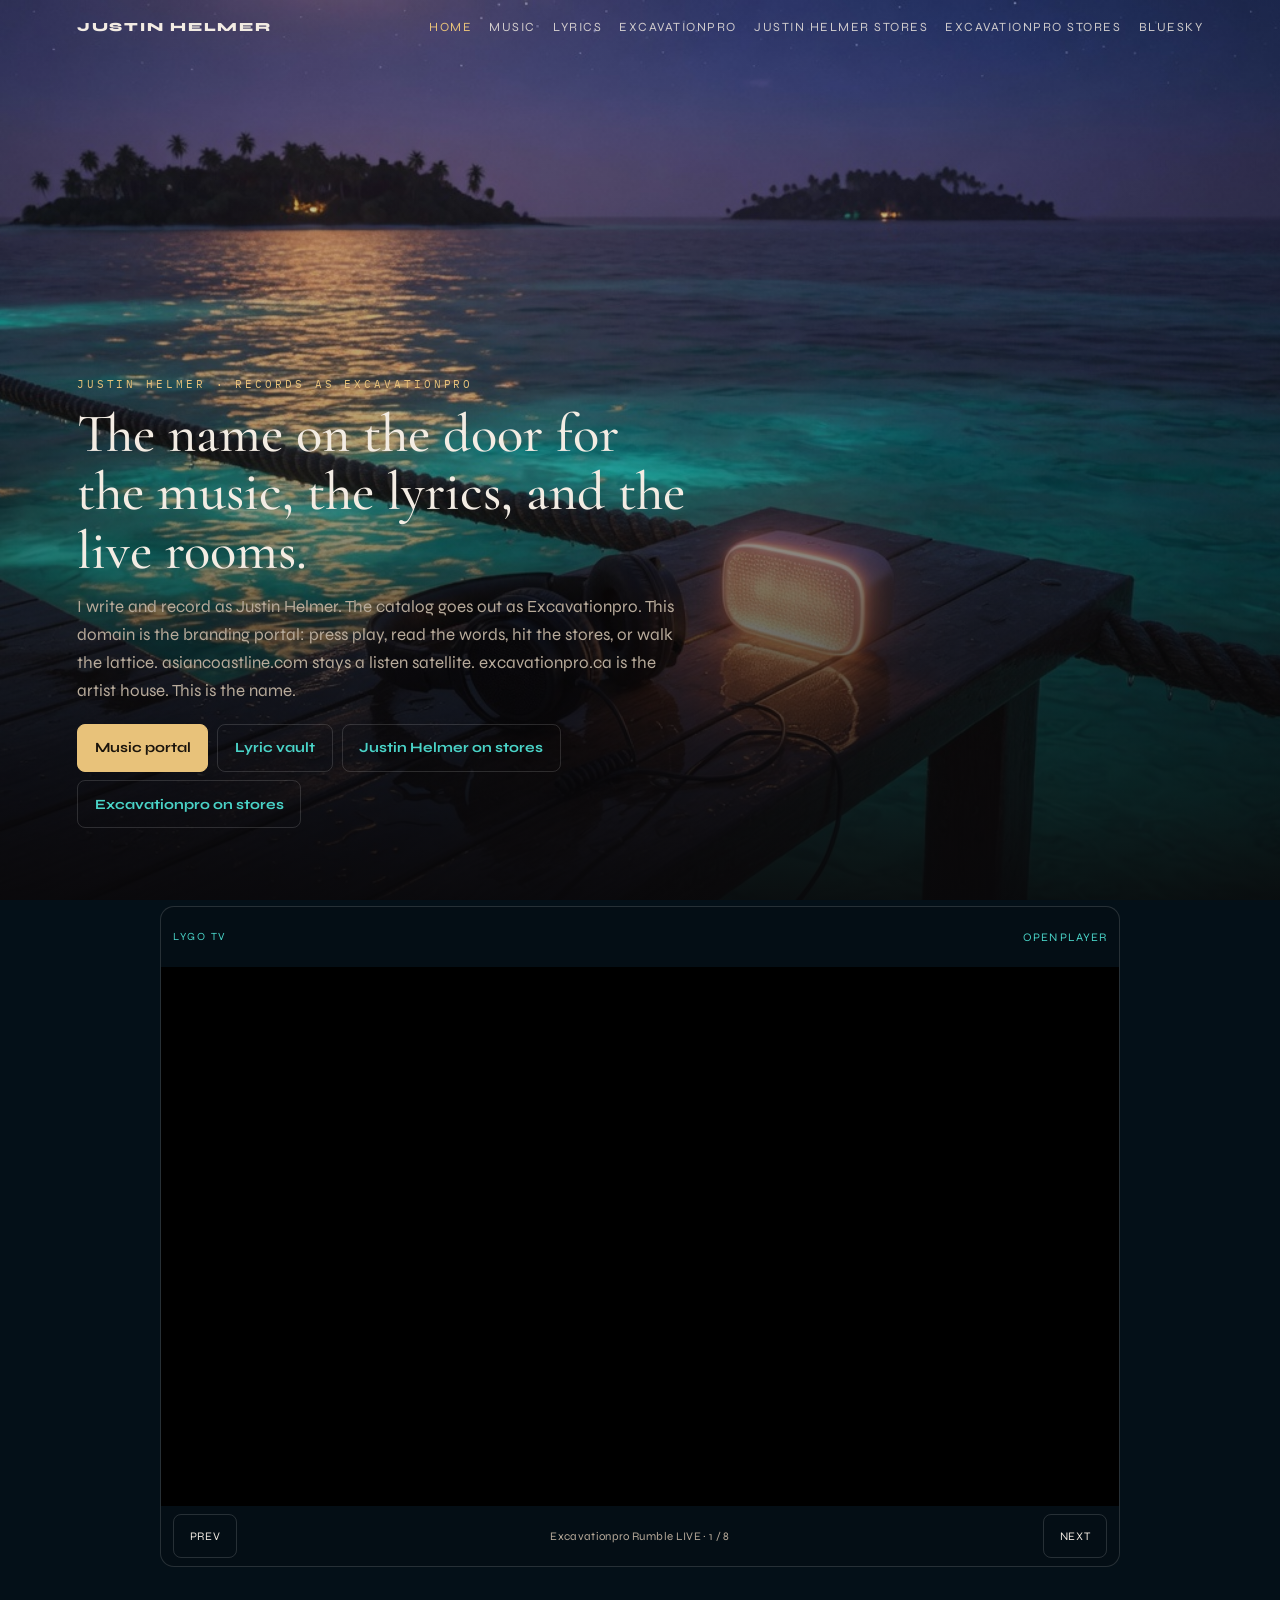
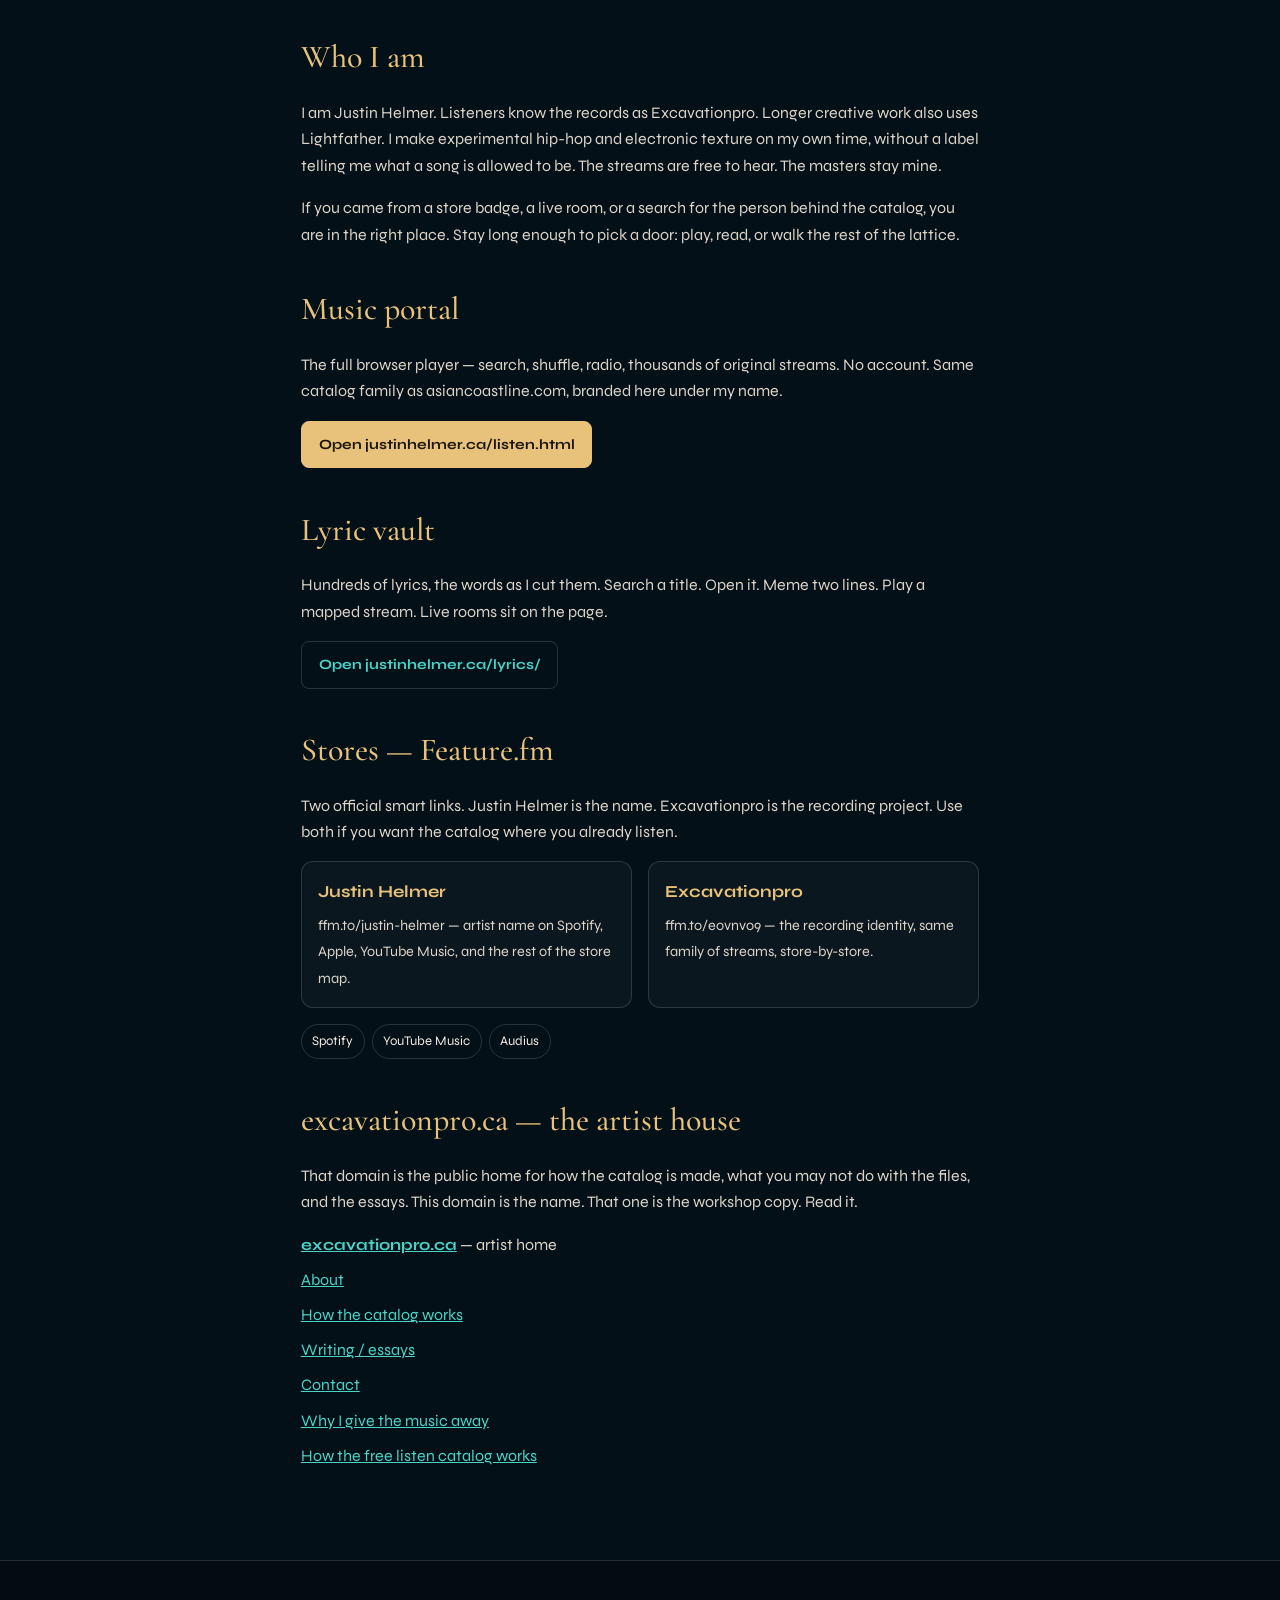
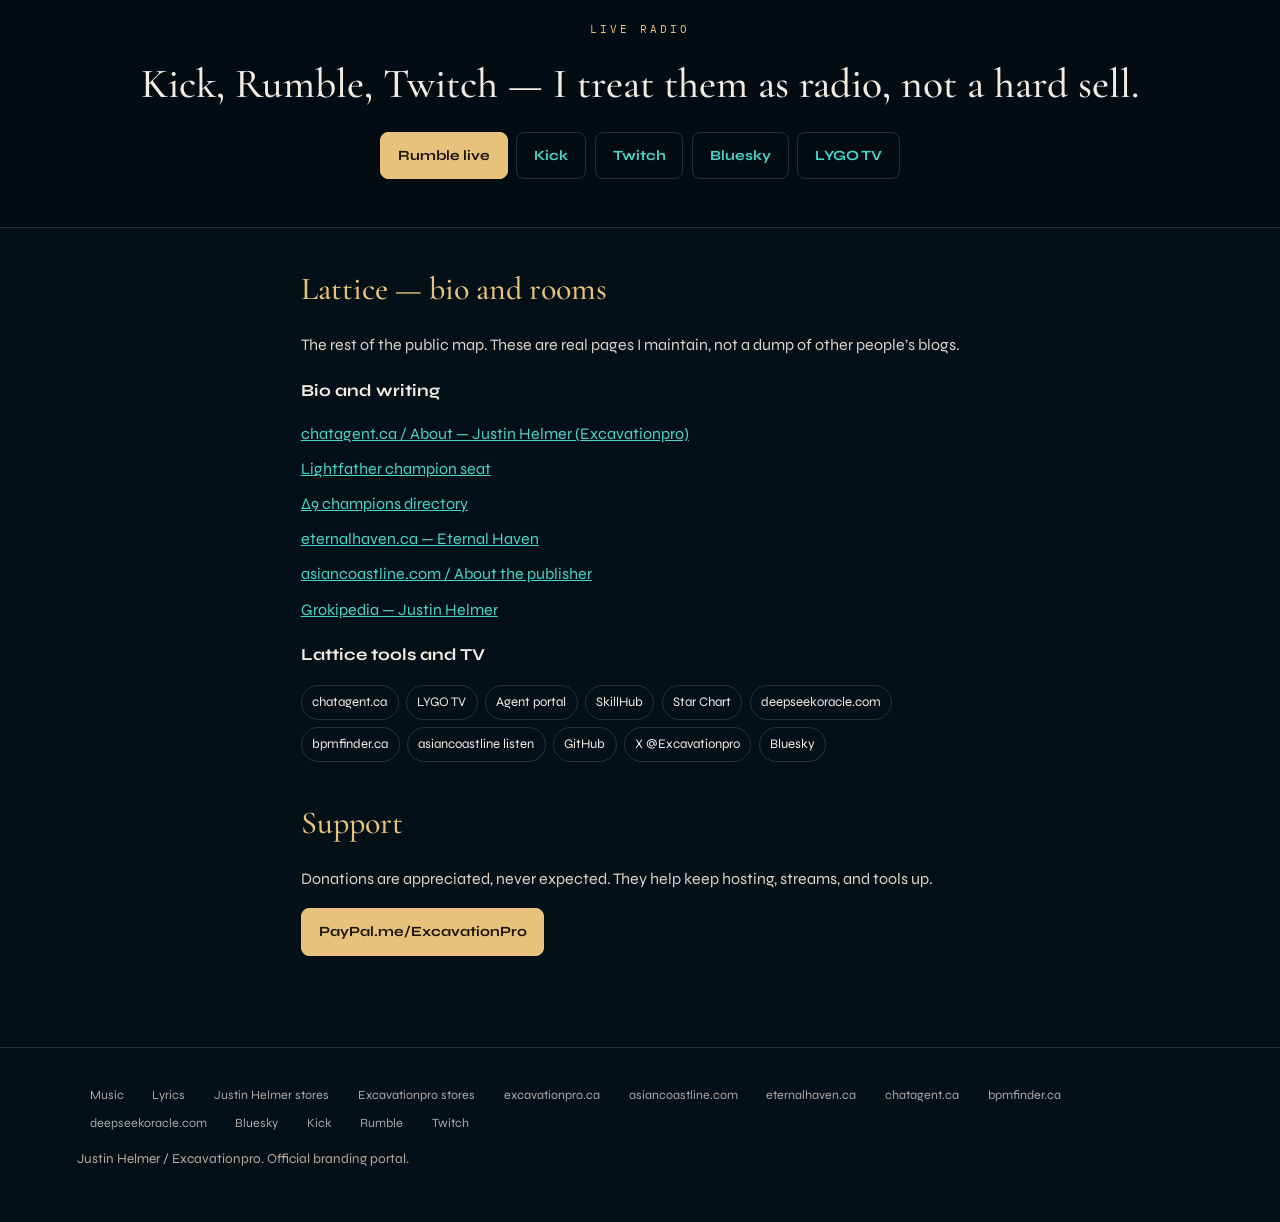
==== index.html @ d02c5a1b "Add Bluesky plus Kick, Rumble, Twitch on the branding hub." ====
<!DOCTYPE html>
<html lang="en" data-cookie-key="justinhelmer_cookies">
<head>
<link rel="icon" href="/assets/favicon.svg" type="image/svg+xml">
<link rel="apple-touch-icon" href="/assets/favicon.svg">
<link rel="stylesheet" href="/assets/site-kit.css">
<meta charset="UTF-8">
<meta name="viewport" content="width=device-width, initial-scale=1.0">
<title>Justin Helmer — Music, Lyrics, Streams</title>
<meta name="description" content="Justin Helmer records as Excavationpro. Official portal: free music player, lyric vault, Feature.fm store links, live rooms, and lattice bio pages.">
<meta name="author" content="Justin Helmer / Excavationpro">
<meta name="robots" content="index, follow, max-image-preview:large, max-snippet:-1">
<meta name="theme-color" content="#041018">
<link rel="canonical" href="https://justinhelmer.ca/">
<link rel="sitemap" type="application/xml" href="https://justinhelmer.ca/sitemap.xml">
<link rel="preconnect" href="https://fonts.googleapis.com">
<link rel="preconnect" href="https://fonts.gstatic.com" crossorigin>
<link href="https://fonts.googleapis.com/css2?family=Cormorant+Garamond:ital,wght@0,500;1,500&family=IBM+Plex+Mono:wght@400&family=Syne:wght@500;700;800&display=swap" rel="stylesheet">
<link rel="stylesheet" href="/home.css">
<link rel="stylesheet" href="/assets/lygo-tv-ninja.css?v=6">
<link rel="image_src" href="https://justinhelmer.ca/assets/og-home.jpg">
<meta property="og:locale" content="en_US">
<meta property="og:type" content="website">
<meta property="og:url" content="https://justinhelmer.ca/">
<meta property="og:title" content="Justin Helmer — Music, Lyrics, Streams">
<meta property="og:description" content="Official portal: listen free, read the lyrics, stores, live rooms. Records as Excavationpro.">
<meta property="og:site_name" content="justinhelmer.ca">
<meta property="og:image" content="https://justinhelmer.ca/assets/og-home.jpg">
<meta property="og:image:secure_url" content="https://justinhelmer.ca/assets/og-home.jpg">
<meta property="og:image:type" content="image/jpeg">
<meta property="og:image:width" content="1200">
<meta property="og:image:height" content="630">
<meta property="og:image:alt" content="Justin Helmer — Music, Lyrics, Live rooms">
<meta name="twitter:card" content="summary_large_image">
<meta name="twitter:site" content="@Excavationpro">
<meta name="twitter:creator" content="@Excavationpro">
<meta name="twitter:title" content="Justin Helmer — Music, Lyrics, Streams">
<meta name="twitter:description" content="Official portal: listen free, read the lyrics, stores, live rooms.">
<meta name="twitter:image" content="https://justinhelmer.ca/assets/og-home.jpg">
<meta name="twitter:image:alt" content="Justin Helmer — Music, Lyrics, Live rooms">
<script type="application/ld+json">{"@context":"https://schema.org","@graph":[{"@type":"WebSite","@id":"https://justinhelmer.ca/#website","name":"Justin Helmer","url":"https://justinhelmer.ca/","publisher":{"@id":"https://justinhelmer.ca/#person"}},{"@type":"WebPage","@id":"https://justinhelmer.ca/#webpage","url":"https://justinhelmer.ca/","name":"Justin Helmer — Music, Lyrics, Streams","description":"Official branding portal: free music player, lyric vault, live rooms, store links.","isPartOf":{"@id":"https://justinhelmer.ca/#website"},"primaryImageOfPage":{"@type":"ImageObject","url":"https://justinhelmer.ca/assets/og-home.jpg"}},{"@type":"Person","@id":"https://justinhelmer.ca/#person","name":"Justin Helmer","alternateName":["Excavationpro","Lightfather"],"url":"https://justinhelmer.ca/","sameAs":["https://twitter.com/Excavationpro","https://bsky.app/profile/excavationpro.bsky.social","https://excavationpro.ca/","https://ffm.to/justin-helmer","https://ffm.to/eovnvo9","https://kick.com/excavationpro","https://twitch.tv/excavationpro","https://rumble.com/user/excavationpro/live","https://eternalhaven.ca/","https://chatagent.ca/about.html"]}]}</script>
</head>
<body class="home">
<div id="lygoLoad" class="lygo-load">Loading</div>
<header class="top">
  <a class="brand" href="/">Justin Helmer</a>
  <nav>
    <a href="/" aria-current="page">Home</a>
    <a href="/listen.html">Music</a>
    <a href="/lyrics/">Lyrics</a>
    <a href="https://excavationpro.ca/">Excavationpro</a>
    <a href="https://ffm.to/justin-helmer">Justin Helmer stores</a>
    <a href="https://ffm.to/eovnvo9">Excavationpro stores</a>
    <a href="https://bsky.app/profile/excavationpro.bsky.social">Bluesky</a>
  </nav>
</header>
<section class="hero">
  <div class="hero-inner">
    <p class="kicker">Justin Helmer · records as Excavationpro</p>
    <h1>The name on the door for the music, the lyrics, and the live rooms.</h1>
    <p class="lead">I write and record as Justin Helmer. The catalog goes out as Excavationpro. This domain is the branding portal: press play, read the words, hit the stores, or walk the lattice. asiancoastline.com stays a listen satellite. excavationpro.ca is the artist house. This is the name.</p>
    <div class="cta-row">
      <a class="btn primary" href="/listen.html">Music portal</a>
      <a class="btn ghost" href="/lyrics/">Lyric vault</a>
      <a class="btn ghost" href="https://ffm.to/justin-helmer">Justin Helmer on stores</a>
      <a class="btn ghost" href="https://ffm.to/eovnvo9">Excavationpro on stores</a>
    </div>
  </div>
</section>
<aside class="lygo-tv-wrap" aria-label="LYGO TV">
  <div data-lygo-tv></div>
</aside>
<main class="sheet">
<article>
  <h2>Who I am</h2>
  <p>I am Justin Helmer. Listeners know the records as Excavationpro. Longer creative work also uses Lightfather. I make experimental hip-hop and electronic texture on my own time, without a label telling me what a song is allowed to be. The streams are free to hear. The masters stay mine.</p>
  <p>If you came from a store badge, a live room, or a search for the person behind the catalog, you are in the right place. Stay long enough to pick a door: play, read, or walk the rest of the lattice.</p>
</article>
<article>
  <h2>Music portal</h2>
  <p>The full browser player — search, shuffle, radio, thousands of original streams. No account. Same catalog family as asiancoastline.com, branded here under my name.</p>
  <p><a class="btn primary" href="/listen.html">Open justinhelmer.ca/listen.html</a></p>
</article>
<article>
  <h2>Lyric vault</h2>
  <p>Hundreds of lyrics, the words as I cut them. Search a title. Open it. Meme two lines. Play a mapped stream. Live rooms sit on the page.</p>
  <p><a class="btn ghost" href="/lyrics/">Open justinhelmer.ca/lyrics/</a></p>
</article>
<article>
  <h2>Stores — Feature.fm</h2>
  <p>Two official smart links. Justin Helmer is the name. Excavationpro is the recording project. Use both if you want the catalog where you already listen.</p>
  <div class="store-pair">
    <a class="mini" href="https://ffm.to/justin-helmer">
      <strong>Justin Helmer</strong>
      <span>ffm.to/justin-helmer — artist name on Spotify, Apple, YouTube Music, and the rest of the store map.</span>
    </a>
    <a class="mini" href="https://ffm.to/eovnvo9">
      <strong>Excavationpro</strong>
      <span>ffm.to/eovnvo9 — the recording identity, same family of streams, store-by-store.</span>
    </a>
  </div>
  <p class="chip-row" style="margin-top:1rem">
    <a class="chip" href="https://open.spotify.com/artist/6CkZ4bN2xu3WRKbjEL3u2S">Spotify</a>
    <a class="chip" href="https://music.youtube.com/@Excavationpro">YouTube Music</a>
    <a class="chip" href="https://audius.co/excavationpro">Audius</a>
  </p>
</article>
<article>
  <h2>excavationpro.ca — the artist house</h2>
  <p>That domain is the public home for how the catalog is made, what you may not do with the files, and the essays. This domain is the name. That one is the workshop copy. Read it.</p>
  <ul class="read-list">
    <li><a href="https://excavationpro.ca/"><strong>excavationpro.ca</strong></a> — artist home</li>
    <li><a href="https://excavationpro.ca/about.html">About</a></li>
    <li><a href="https://excavationpro.ca/music.html">How the catalog works</a></li>
    <li><a href="https://excavationpro.ca/articles/">Writing / essays</a></li>
    <li><a href="https://excavationpro.ca/contact.html">Contact</a></li>
    <li><a href="https://excavationpro.ca/articles/why-i-give-the-music-away.html">Why I give the music away</a></li>
    <li><a href="https://excavationpro.ca/articles/how-the-free-listen-catalog-works.html">How the free listen catalog works</a></li>
  </ul>
</article>
</main>
<div class="band">
  <p class="kicker">live radio</p>
  <h2 style="margin:0.3rem 0 0.8rem;font-family:'Cormorant Garamond',Georgia,serif;font-size:clamp(1.8rem,4vw,2.6rem);font-weight:500;">Kick, Rumble, Twitch — I treat them as radio, not a hard sell.</h2>
  <div class="cta-row" style="justify-content:center">
    <a class="btn primary" href="https://rumble.com/user/excavationpro/live">Rumble live</a>
    <a class="btn ghost" href="https://kick.com/excavationpro">Kick</a>
    <a class="btn ghost" href="https://twitch.tv/excavationpro">Twitch</a>
    <a class="btn ghost" href="https://bsky.app/profile/excavationpro.bsky.social">Bluesky</a>
    <a class="btn ghost" href="https://chatagent.ca/sources/#channel/rumble_live">LYGO TV</a>
  </div>
</div>
<main class="sheet">
<article>
  <h2>Lattice — bio and rooms</h2>
  <p>The rest of the public map. These are real pages I maintain, not a dump of other people’s blogs.</p>
  <h3>Bio and writing</h3>
  <ul class="read-list">
    <li><a href="https://chatagent.ca/about.html">chatagent.ca / About — Justin Helmer (Excavationpro)</a></li>
    <li><a href="https://chatagent.ca/champions/lightfather.html">Lightfather champion seat</a></li>
    <li><a href="https://chatagent.ca/champions.html">Δ9 champions directory</a></li>
    <li><a href="https://eternalhaven.ca/">eternalhaven.ca — Eternal Haven</a></li>
    <li><a href="https://asiancoastline.com/about.html">asiancoastline.com / About the publisher</a></li>
    <li><a href="https://grokipedia.com/page/Justin_Helmer">Grokipedia — Justin Helmer</a></li>
  </ul>
  <h3>Lattice tools and TV</h3>
  <p class="chip-row">
    <a class="chip" href="https://chatagent.ca/">chatagent.ca</a>
    <a class="chip" href="https://chatagent.ca/sources/">LYGO TV</a>
    <a class="chip" href="https://chatagent.ca/portal/">Agent portal</a>
    <a class="chip" href="https://chatagent.ca/lygoskillhub.html">SkillHub</a>
    <a class="chip" href="https://chatagent.ca/starchart/">Star Chart</a>
    <a class="chip" href="https://deepseekoracle.com/">deepseekoracle.com</a>
    <a class="chip" href="https://bpmfinder.ca/">bpmfinder.ca</a>
    <a class="chip" href="https://asiancoastline.com/listen.html">asiancoastline listen</a>
    <a class="chip" href="https://github.com/DeepSeekOracle">GitHub</a>
    <a class="chip" href="https://x.com/Excavationpro">X @Excavationpro</a>
    <a class="chip" href="https://bsky.app/profile/excavationpro.bsky.social">Bluesky</a>
  </p>
</article>
<article>
  <h2>Support</h2>
  <p>Donations are appreciated, never expected. They help keep hosting, streams, and tools up.</p>
  <p><a class="btn primary" href="https://www.paypal.com/paypalme/ExcavationPro">PayPal.me/ExcavationPro</a></p>
</article>
</main>
<footer class="foot">
  <nav class="family">
    <a href="/listen.html">Music</a>
    <a href="/lyrics/">Lyrics</a>
    <a href="https://ffm.to/justin-helmer">Justin Helmer stores</a>
    <a href="https://ffm.to/eovnvo9">Excavationpro stores</a>
    <a href="https://excavationpro.ca/">excavationpro.ca</a>
    <a href="https://asiancoastline.com/">asiancoastline.com</a>
    <a href="https://eternalhaven.ca/">eternalhaven.ca</a>
    <a href="https://chatagent.ca/">chatagent.ca</a>
    <a href="https://bpmfinder.ca/">bpmfinder.ca</a>
    <a href="https://deepseekoracle.com/">deepseekoracle.com</a>
    <a href="https://bsky.app/profile/excavationpro.bsky.social">Bluesky</a>
    <a href="https://kick.com/excavationpro">Kick</a>
    <a href="https://rumble.com/user/excavationpro/live">Rumble</a>
    <a href="https://twitch.tv/excavationpro">Twitch</a>
  </nav>
  <p>Justin Helmer / Excavationpro. Official branding portal.</p>
</footer>
<script src="/assets/lygo-tv-ninja.js?v=6" defer></script>
<script src="/assets/site-kit.js" defer></script>
</body>
</html>
---- assets/site-kit.css ----
/* chatagent.ca site-kit — cookie, sticky mobile CTA, forms, loading */
.lygo-load { position:fixed; inset:0; z-index:80; background:#120e0a; display:grid; place-items:center; color:#e0b36a; font:700 .85rem/1 Syne,system-ui,sans-serif; letter-spacing:.14em; text-transform:uppercase; }
.lygo-load[hidden] { display:none; }
.cookie-banner { position:fixed; left:0; right:0; bottom:0; z-index:70; background:#1a140c; color:#f3ece3; padding:.85rem 1rem calc(.85rem + env(safe-area-inset-bottom)); display:none; gap:.75rem; align-items:center; justify-content:space-between; flex-wrap:wrap; font:500 .88rem/1.4 system-ui,sans-serif; border-top:1px solid rgba(224,179,106,.35); }
.cookie-banner.show { display:flex; }
.cookie-banner a { color:#e0b36a; }
.cookie-banner button { border:0; border-radius:8px; padding:.45rem .8rem; font-weight:700; cursor:pointer; }
.cookie-banner .ok { background:#e0b36a; color:#1a140c; }
.cookie-banner .no { background:transparent; color:#f3ece3; border:1px solid rgba(255,255,255,.25); }
.sticky-cta { display:none; position:fixed; left:0; right:0; bottom:0; z-index:60; padding:.55rem .75rem calc(.55rem + env(safe-area-inset-bottom)); background:rgba(18,14,10,.94); border-top:1px solid rgba(224,179,106,.4); gap:.5rem; }
.sticky-cta a { flex:1; text-align:center; text-decoration:none; font-weight:800; font-size:.82rem; padding:.65rem .5rem; border-radius:8px; }
.sticky-cta .pri { background:#e0b36a; color:#1a140c; }
.sticky-cta .sec { border:1px solid #e0b36a; color:#e0b36a; }
.field-err { color:#b42318; font-size:.85rem; margin:.25rem 0 0; display:none; }
.field.bad input, .field.bad textarea, .field.bad select { outline:2px solid #b42318; }
.field.bad .field-err { display:block; }
.contact-form label { display:block; font-weight:700; margin:1rem 0 .3rem; }
.contact-form input, .contact-form textarea, .contact-form select { width:100%; padding:.55rem .7rem; border:1px solid #e4e0d8; border-radius:8px; font:inherit; }
.contact-form button[type=submit] { margin-top:1rem; background:#0b6e4f; color:#fff; border:0; padding:.7rem 1.1rem; border-radius:8px; font-weight:800; cursor:pointer; }
@media (max-width: 820px) {
  .sticky-cta { display:flex; }
  body { padding-bottom:4.2rem; }
  .home nav { display:none; }
}
@media (max-width: 520px) {
  .hero h1 { font-size:1.85rem; }
  .cta-row .btn { width:100%; text-align:center; }
}
---- home.css ----
/* cinematic homepage — do not apply to interior article pages */
:root { --bg:#041018; --fg:#f3ece3; --muted:#b7aa9a; --gold:#e8c27a; --accent:#4ad4c8; --line: rgba(255,255,255,.14); }
* { box-sizing:border-box; }
html { scroll-behavior:smooth; }
body.home { margin:0; background:var(--bg); color:var(--fg); font-family:Syne,system-ui,sans-serif; line-height:1.65; }
.home a { color:var(--accent); }
.home header.top { position:absolute; top:0; left:0; right:0; z-index:30; display:flex; justify-content:space-between; align-items:center; padding:1.05rem 6vw; font-size:.78rem; letter-spacing:.12em; text-transform:uppercase; }
.home .brand { color:var(--fg); text-decoration:none; font-weight:800; letter-spacing:.14em; }
.home nav a { color:var(--fg); text-decoration:none; opacity:.82; margin-left:.8rem; }
.home nav a[aria-current="page"], .home nav a:hover { color:var(--gold); opacity:1; }
.hero { min-height:100svh; display:grid; place-items:end stretch; background:url("/assets/hero.jpg") center/cover no-repeat; position:relative; }
.hero::after { content:""; position:absolute; inset:0; background:linear-gradient(180deg, rgba(9,8,10,.18) 0%, rgba(9,8,10,.28) 45%, rgba(9,8,10,.94) 100%); }
.hero-inner { position:relative; z-index:1; padding:0 6vw 8vh; max-width:48rem; }
.kicker { font-family:"IBM Plex Mono",ui-monospace,monospace; letter-spacing:.26em; font-size:.7rem; color:var(--gold); text-transform:uppercase; }
.hero h1 { font-family:"Cormorant Garamond",Georgia,serif; font-weight:500; font-size:clamp(2.05rem,6vw,3.4rem); line-height:1.08; margin:.35rem 0 .75rem; }
.lead { color:var(--muted); font-size:1.06rem; margin:0 0 1.2rem; }
.cta-row { display:flex; flex-wrap:wrap; gap:.55rem; }
.btn { display:inline-block; padding:.7rem 1.05rem; border-radius:8px; text-decoration:none !important; font-weight:700; font-size:.88rem; border:1px solid var(--line); color:var(--fg); }
.btn.primary { background:var(--gold); border-color:var(--gold); color:#1a140c; }
.btn.ghost { background:transparent; }
main.sheet { padding:0 6vw 3.5rem; max-width:52rem; margin:0 auto; }
.home article { margin:2.2rem 0; }
.home article h2 { font-family:"Cormorant Garamond",Georgia,serif; font-size:clamp(1.45rem,3vw,2rem); font-weight:500; margin:0 0 .65rem; color:var(--gold); }
.home article h3 { font-size:1.05rem; margin:1.15rem 0 .3rem; }
.home article p, .home li { color:#ddd4c8; }
.notice { margin:1rem 0 0; padding:.85rem 1rem; border:1px solid var(--line); border-radius:10px; color:var(--muted); font-size:.92rem; }
.grid { display:grid; grid-template-columns:repeat(auto-fit,minmax(220px,1fr)); gap:.85rem; }
.mini { border:1px solid var(--line); border-radius:12px; padding:1rem; background:rgba(255,255,255,.03); }
.ad-slot { margin:1.6rem 0; min-height:90px; padding:8px; border:1px dashed var(--line); border-radius:8px; text-align:center; }
.ad-label { font-size:10px; text-transform:uppercase; letter-spacing:.08em; color:#888; margin-bottom:6px; }
.family { display:flex; flex-wrap:wrap; gap:.5rem 1rem; font-size:.78rem; opacity:.85; margin-top:.8rem; }
footer.site, footer.foot { border-top:1px solid var(--line); padding:1.5rem 6vw 2.4rem; font-size:.85rem; color:var(--muted); }
footer.site nav { display:flex; flex-wrap:wrap; gap:.5rem 1rem; margin-bottom:.7rem; }
.chip-row { display:flex; flex-wrap:wrap; gap:.45rem; }
.chip { display:inline-block; padding:.35rem .65rem; border:1px solid var(--line); border-radius:999px; text-decoration:none; color:var(--fg) !important; font-size:.82rem; }
.home ol, .home ul { padding-left: 1.2rem; }
.home .read-list { list-style: none; padding: 0; }
.home .read-list li { margin: 0 0 .55rem; }
.band { padding: 3rem 6vw; text-align: center; border-top: 1px solid var(--line); border-bottom: 1px solid var(--line); background: rgba(0,0,0,.25); }
.store-pair { display: grid; grid-template-columns: 1fr 1fr; gap: 1rem; }
@media (max-width: 700px) { .store-pair { grid-template-columns: 1fr; } }
.store-pair a.mini { display: block; text-decoration: none; color: inherit; }
.store-pair a.mini strong { display: block; color: var(--gold); margin-bottom: .35rem; font-size: 1.05rem; }
.store-pair a.mini span { color: #ddd4c8; font-size: .9rem; }
---- assets/lygo-tv-ninja.css ----
/* LYGO TV Ninja — portable framed player. Inherits host --bg --fg --muted --line --gold --accent */
.lygo-tv-wrap,
.ad-slot.lygo-tv-wrap {
  width: min(960px, 100%);
  max-width: 960px;
  margin: 0 auto 0.4rem;
  padding: 0.4rem 0 1.8rem;
  min-height: 0;
  border: none;
  background: transparent;
  text-align: left;
  box-sizing: border-box;
}
.lygo-tv-wrap .lygo-tv-ninja,
.ad-slot.lygo-tv-wrap .lygo-tv-ninja {
  max-width: 960px;
  margin: 0 auto;
}
.lygo-tv-ninja {
  --_bg: var(--bg, #0a0a0b);
  --_fg: var(--fg, #f4f1ea);
  --_muted: var(--muted, #9a9388);
  --_line: var(--line, rgba(255,255,255,.14));
  --_accent: var(--accent, var(--gold, #c9b8a0));
  border: 1px solid var(--_line);
  border-radius: 14px;
  overflow: hidden;
  background: color-mix(in srgb, var(--_bg) 88%, #000);
  color: var(--_fg);
  font-family: inherit;
}
.lygo-tv-ninja .tv-top,
.lygo-tv-ninja .tv-bar {
  display: flex;
  align-items: center;
  justify-content: space-between;
  gap: 10px;
  padding: 8px 12px;
}
.lygo-tv-ninja .tv-kicker {
  margin: 0;
  font-size: 0.68rem;
  letter-spacing: 0.16em;
  text-transform: uppercase;
  color: var(--_accent);
}
.lygo-tv-ninja .tv-open {
  font-size: 0.72rem;
  letter-spacing: 0.08em;
  text-transform: uppercase;
  color: var(--_accent);
  text-decoration: none;
  min-height: 44px;
  display: inline-flex;
  align-items: center;
}
.lygo-tv-ninja .tv-open:hover { text-decoration: underline; }
.lygo-tv-ninja .tv-screen {
  position: relative;
  aspect-ratio: 16 / 9;
  background: #000;
  box-shadow: inset 0 0 0 1px color-mix(in srgb, var(--_fg) 10%, transparent);
}
.lygo-tv-ninja .tv-screen iframe,
.lygo-tv-ninja .tv-screen video {
  position: absolute;
  inset: 0;
  width: 100%;
  height: 100%;
  border: 0;
  background: #000;
  object-fit: contain;
}
.lygo-tv-ninja .tv-meta {
  margin: 0;
  flex: 1;
  min-width: 0;
  text-align: center;
  font-size: 0.72rem;
  letter-spacing: 0.03em;
  color: var(--_muted);
  overflow: hidden;
  text-overflow: ellipsis;
  white-space: nowrap;
}
.lygo-tv-ninja .tv-zap {
  min-width: 64px;
  min-height: 44px;
  padding: 0 12px;
  border-radius: 8px;
  border: 1px solid var(--_line);
  background: transparent;
  color: var(--_fg);
  font: inherit;
  font-size: 0.72rem;
  letter-spacing: 0.06em;
  text-transform: uppercase;
  cursor: pointer;
}
.lygo-tv-ninja .tv-zap:hover {
  background: color-mix(in srgb, var(--_fg) 8%, transparent);
}
@media (min-width: 1100px) {
  .lygo-tv-wrap,
  .ad-slot.lygo-tv-wrap {
    width: 960px;
    margin-left: calc(50% - 480px);
    margin-right: calc(50% - 480px);
  }
}
@media (max-width: 700px) {
  .lygo-tv-wrap,
  .ad-slot.lygo-tv-wrap {
    width: 100%;
    max-width: 100%;
    margin-left: 0;
    margin-right: 0;
    padding: 0 0 1.4rem;
  }
  .lygo-tv-ninja .tv-bar {
    flex-wrap: wrap;
  }
  .lygo-tv-ninja .tv-meta {
    flex-basis: 100%;
    order: 3;
    white-space: normal;
  }
}
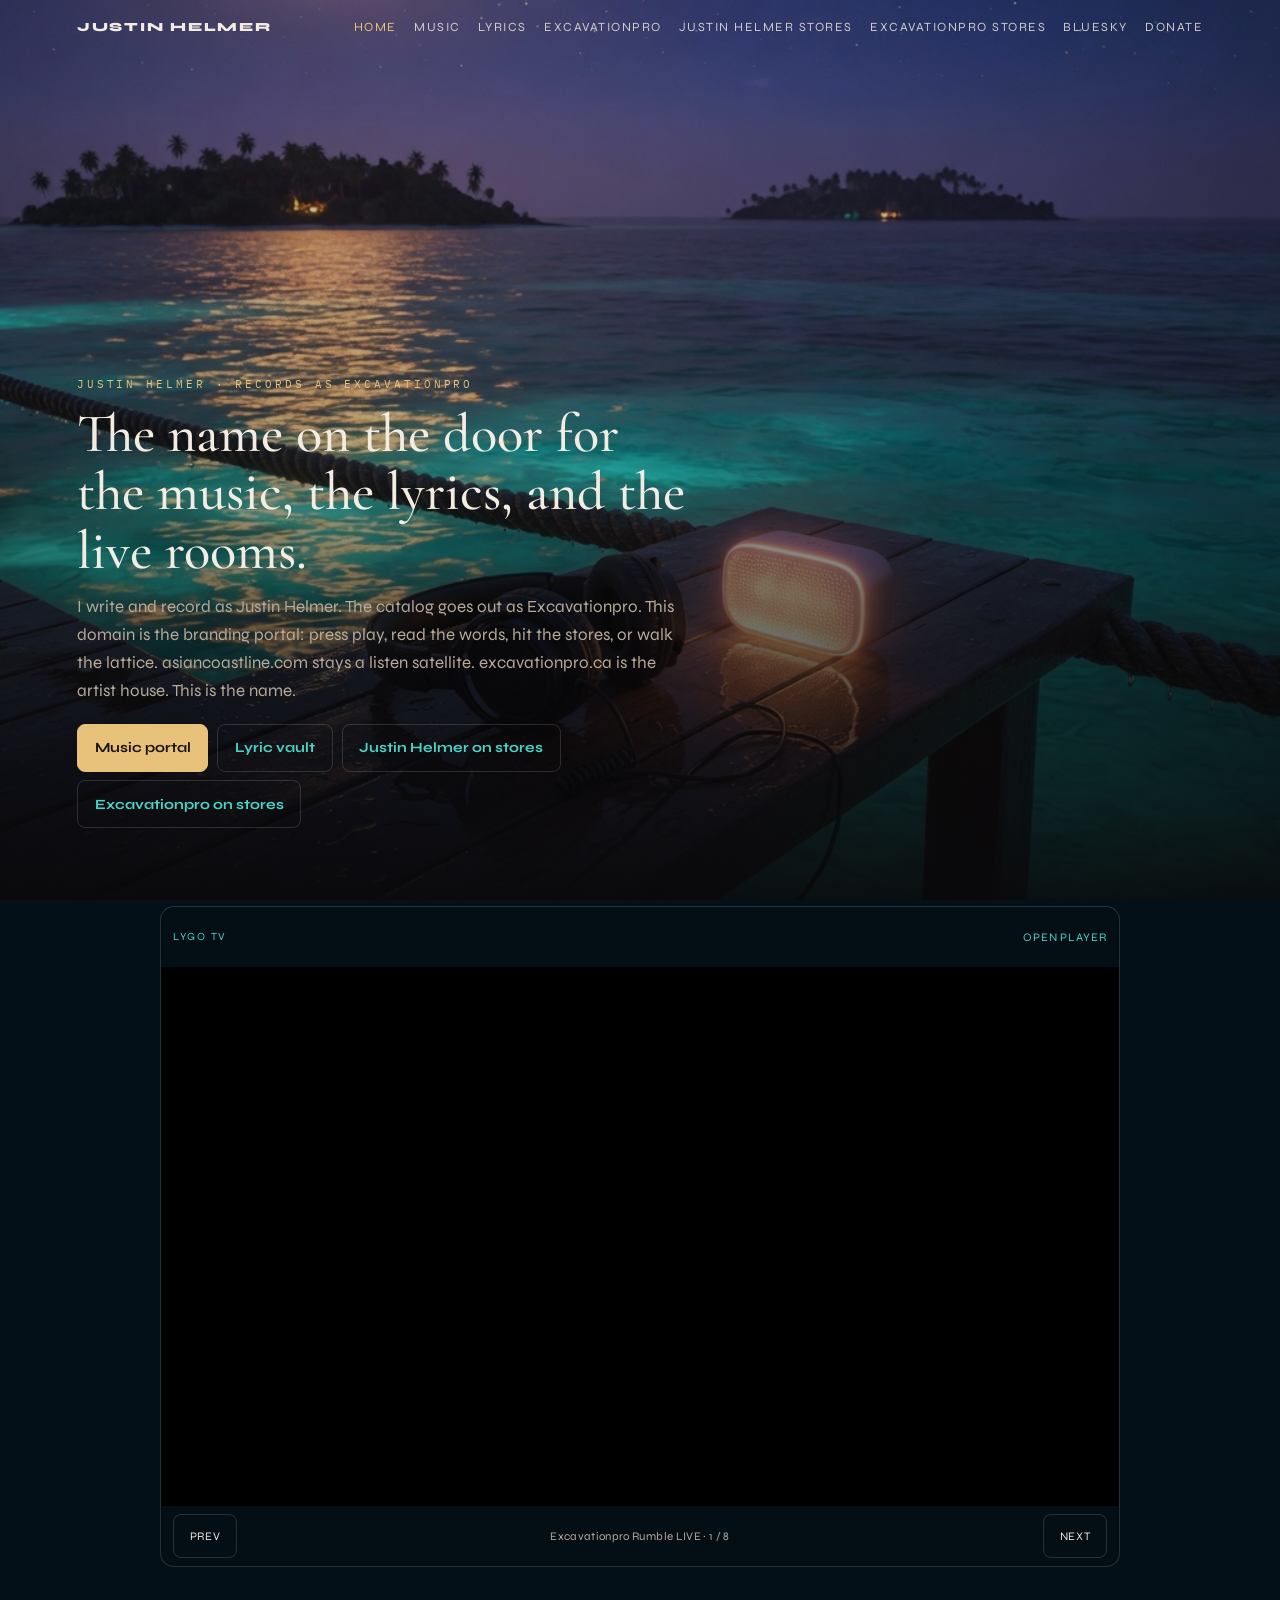
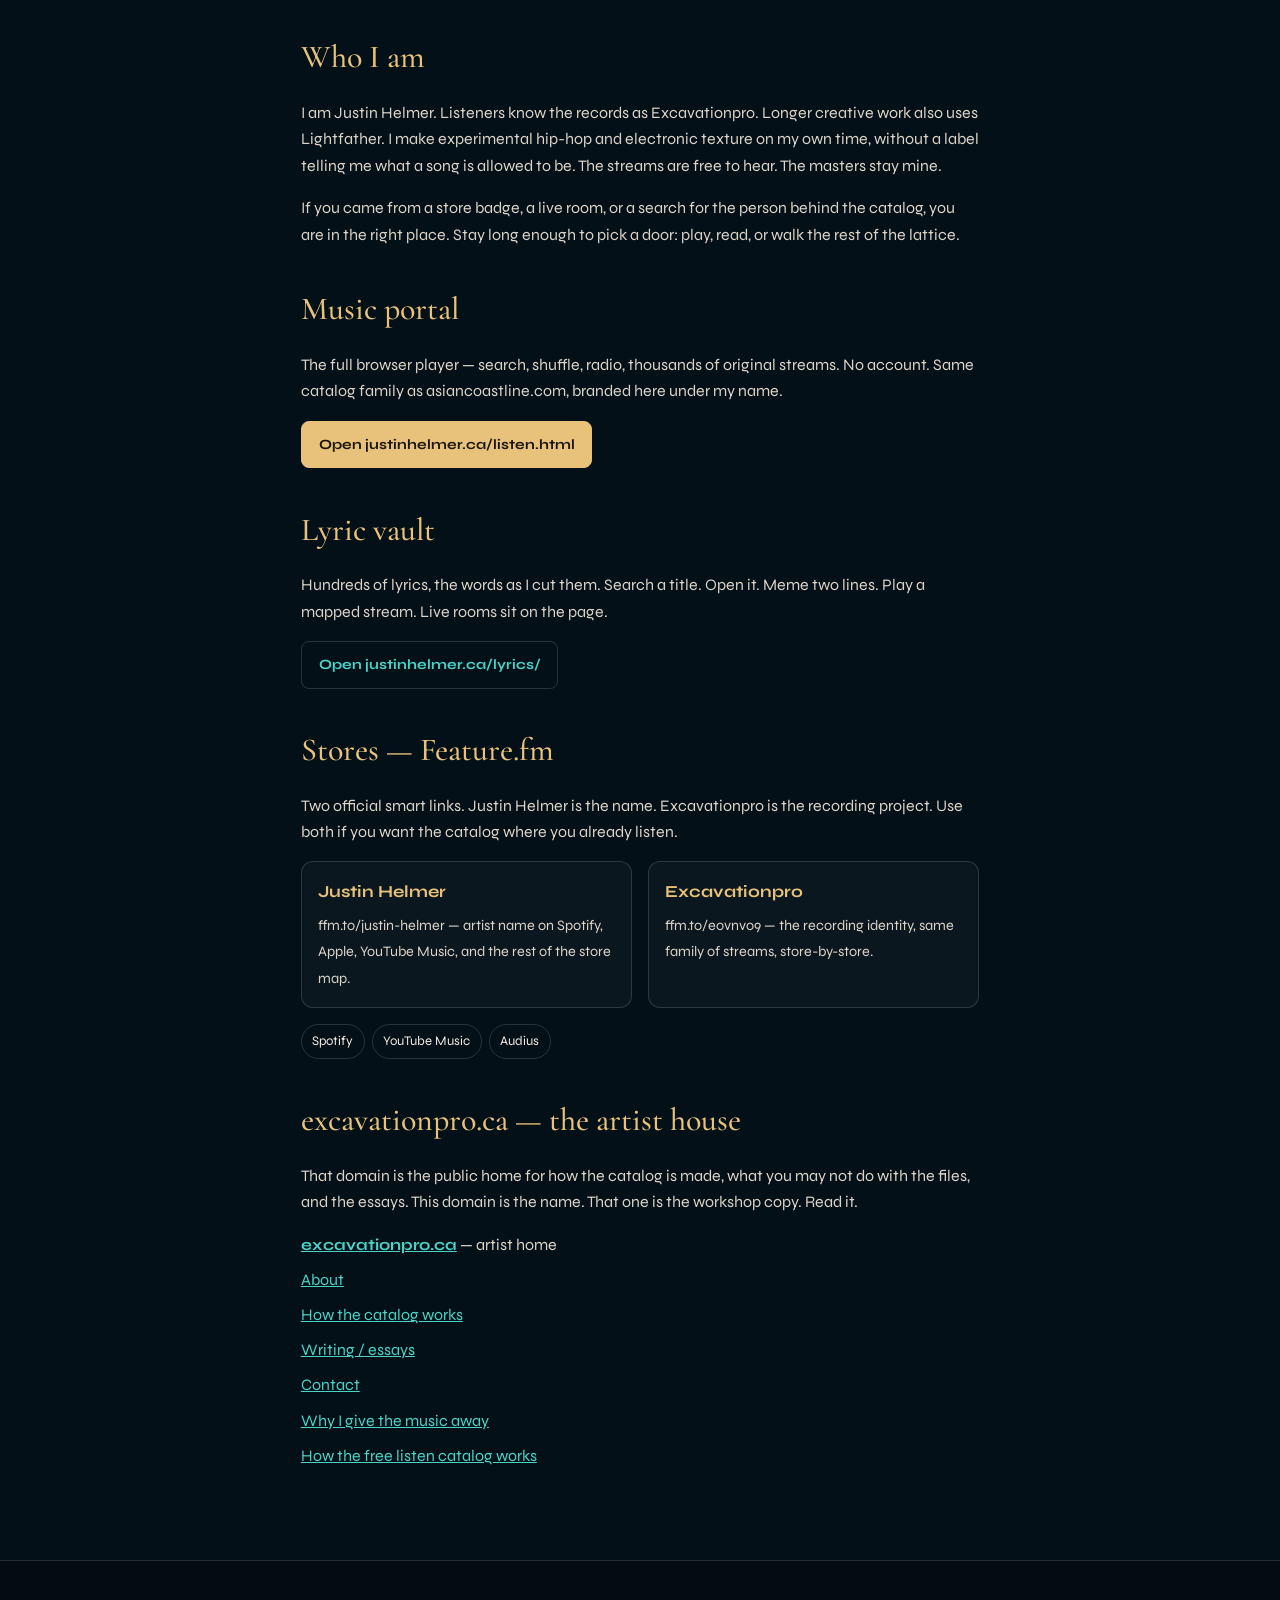
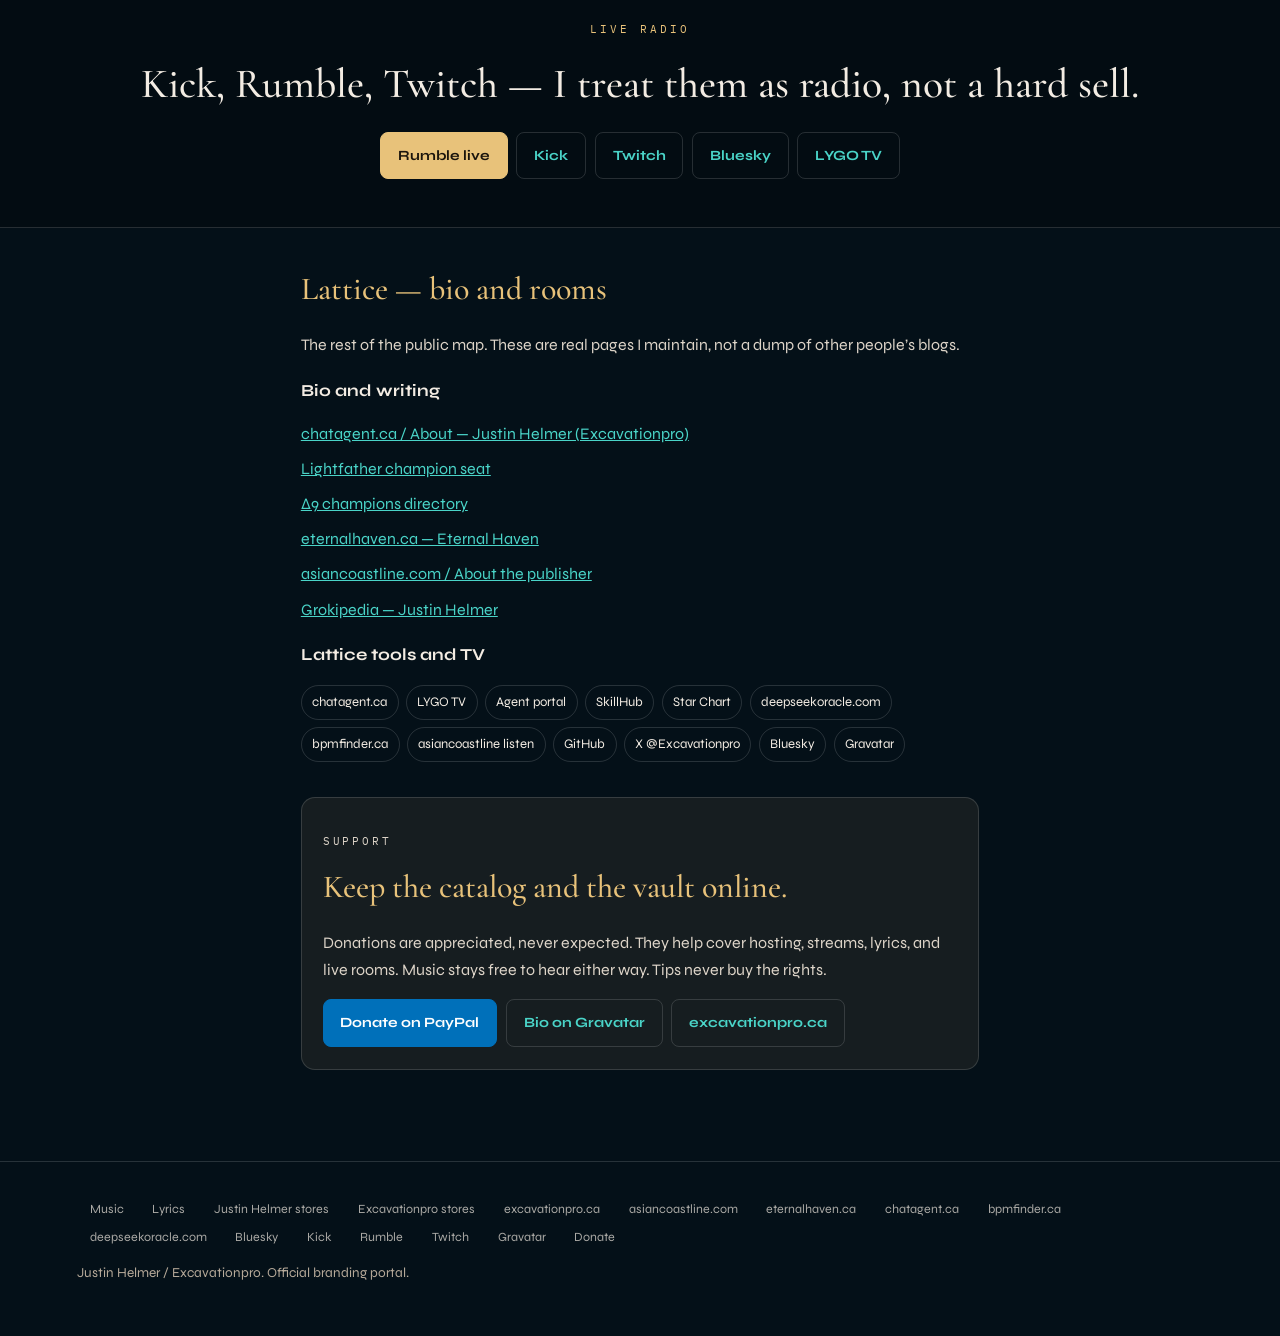
==== commit 3e019b0b: "Add Gravatar and a homepage donation module." ====
--- a/index.html
+++ b/index.html
@@ -38,7 +38,7 @@
 <meta name="twitter:description" content="Official portal: listen free, read the lyrics, stores, live rooms.">
 <meta name="twitter:image" content="https://justinhelmer.ca/assets/og-home.jpg">
 <meta name="twitter:image:alt" content="Justin Helmer — Music, Lyrics, Live rooms">
-<script type="application/ld+json">{"@context":"https://schema.org","@graph":[{"@type":"WebSite","@id":"https://justinhelmer.ca/#website","name":"Justin Helmer","url":"https://justinhelmer.ca/","publisher":{"@id":"https://justinhelmer.ca/#person"}},{"@type":"WebPage","@id":"https://justinhelmer.ca/#webpage","url":"https://justinhelmer.ca/","name":"Justin Helmer — Music, Lyrics, Streams","description":"Official branding portal: free music player, lyric vault, live rooms, store links.","isPartOf":{"@id":"https://justinhelmer.ca/#website"},"primaryImageOfPage":{"@type":"ImageObject","url":"https://justinhelmer.ca/assets/og-home.jpg"}},{"@type":"Person","@id":"https://justinhelmer.ca/#person","name":"Justin Helmer","alternateName":["Excavationpro","Lightfather"],"url":"https://justinhelmer.ca/","sameAs":["https://twitter.com/Excavationpro","https://bsky.app/profile/excavationpro.bsky.social","https://excavationpro.ca/","https://ffm.to/justin-helmer","https://ffm.to/eovnvo9","https://kick.com/excavationpro","https://twitch.tv/excavationpro","https://rumble.com/user/excavationpro/live","https://eternalhaven.ca/","https://chatagent.ca/about.html"]}]}</script>
+<script type="application/ld+json">{"@context":"https://schema.org","@graph":[{"@type":"WebSite","@id":"https://justinhelmer.ca/#website","name":"Justin Helmer","url":"https://justinhelmer.ca/","publisher":{"@id":"https://justinhelmer.ca/#person"}},{"@type":"WebPage","@id":"https://justinhelmer.ca/#webpage","url":"https://justinhelmer.ca/","name":"Justin Helmer — Music, Lyrics, Streams","description":"Official branding portal: free music player, lyric vault, live rooms, store links.","isPartOf":{"@id":"https://justinhelmer.ca/#website"},"primaryImageOfPage":{"@type":"ImageObject","url":"https://justinhelmer.ca/assets/og-home.jpg"}},{"@type":"Person","@id":"https://justinhelmer.ca/#person","name":"Justin Helmer","alternateName":["Excavationpro","Lightfather"],"url":"https://justinhelmer.ca/","sameAs":["https://twitter.com/Excavationpro","https://bsky.app/profile/excavationpro.bsky.social","https://gravatar.com/xcavationpro","https://excavationpro.ca/","https://ffm.to/justin-helmer","https://ffm.to/eovnvo9","https://kick.com/excavationpro","https://twitch.tv/excavationpro","https://rumble.com/user/excavationpro/live","https://eternalhaven.ca/","https://chatagent.ca/about.html"]}]}</script>
 </head>
 <body class="home">
 <div id="lygoLoad" class="lygo-load">Loading</div>
@@ -52,6 +52,7 @@
     <a href="https://ffm.to/justin-helmer">Justin Helmer stores</a>
     <a href="https://ffm.to/eovnvo9">Excavationpro stores</a>
     <a href="https://bsky.app/profile/excavationpro.bsky.social">Bluesky</a>
+    <a href="/#donate">Donate</a>
   </nav>
 </header>
 <section class="hero">
@@ -156,12 +157,18 @@
     <a class="chip" href="https://github.com/DeepSeekOracle">GitHub</a>
     <a class="chip" href="https://x.com/Excavationpro">X @Excavationpro</a>
     <a class="chip" href="https://bsky.app/profile/excavationpro.bsky.social">Bluesky</a>
+    <a class="chip" href="https://gravatar.com/xcavationpro">Gravatar</a>
   </p>
 </article>
-<article>
-  <h2>Support</h2>
-  <p>Donations are appreciated, never expected. They help keep hosting, streams, and tools up.</p>
-  <p><a class="btn primary" href="https://www.paypal.com/paypalme/ExcavationPro">PayPal.me/ExcavationPro</a></p>
+<article class="donate-mod" id="donate">
+  <p class="kicker">support</p>
+  <h2>Keep the catalog and the vault online.</h2>
+  <p>Donations are appreciated, never expected. They help cover hosting, streams, lyrics, and live rooms. Music stays free to hear either way. Tips never buy the rights.</p>
+  <div class="cta-row">
+    <a class="btn paypal" href="https://www.paypal.com/paypalme/ExcavationPro">Donate on PayPal</a>
+    <a class="btn ghost" href="https://gravatar.com/xcavationpro">Bio on Gravatar</a>
+    <a class="btn ghost" href="https://excavationpro.ca/">excavationpro.ca</a>
+  </div>
 </article>
 </main>
 <footer class="foot">
@@ -180,6 +187,8 @@
     <a href="https://kick.com/excavationpro">Kick</a>
     <a href="https://rumble.com/user/excavationpro/live">Rumble</a>
     <a href="https://twitch.tv/excavationpro">Twitch</a>
+    <a href="https://gravatar.com/xcavationpro">Gravatar</a>
+    <a href="/#donate">Donate</a>
   </nav>
   <p>Justin Helmer / Excavationpro. Official branding portal.</p>
 </footer>
--- a/home.css
+++ b/home.css
@@ -42,3 +42,13 @@
 .store-pair a.mini { display: block; text-decoration: none; color: inherit; }
 .store-pair a.mini strong { display: block; color: var(--gold); margin-bottom: .35rem; font-size: 1.05rem; }
 .store-pair a.mini span { color: #ddd4c8; font-size: .9rem; }
+.donate-mod {
+  margin: 2.2rem 0;
+  padding: 1.4rem 1.3rem;
+  border: 1px solid var(--line);
+  border-radius: 14px;
+  background: rgba(232, 194, 122, .08);
+}
+.donate-mod h2 { margin-top: 0; }
+.donate-mod .cta-row { margin-top: .85rem; }
+.btn.paypal { background: #0070ba; border-color: #0070ba; color: #fff; }
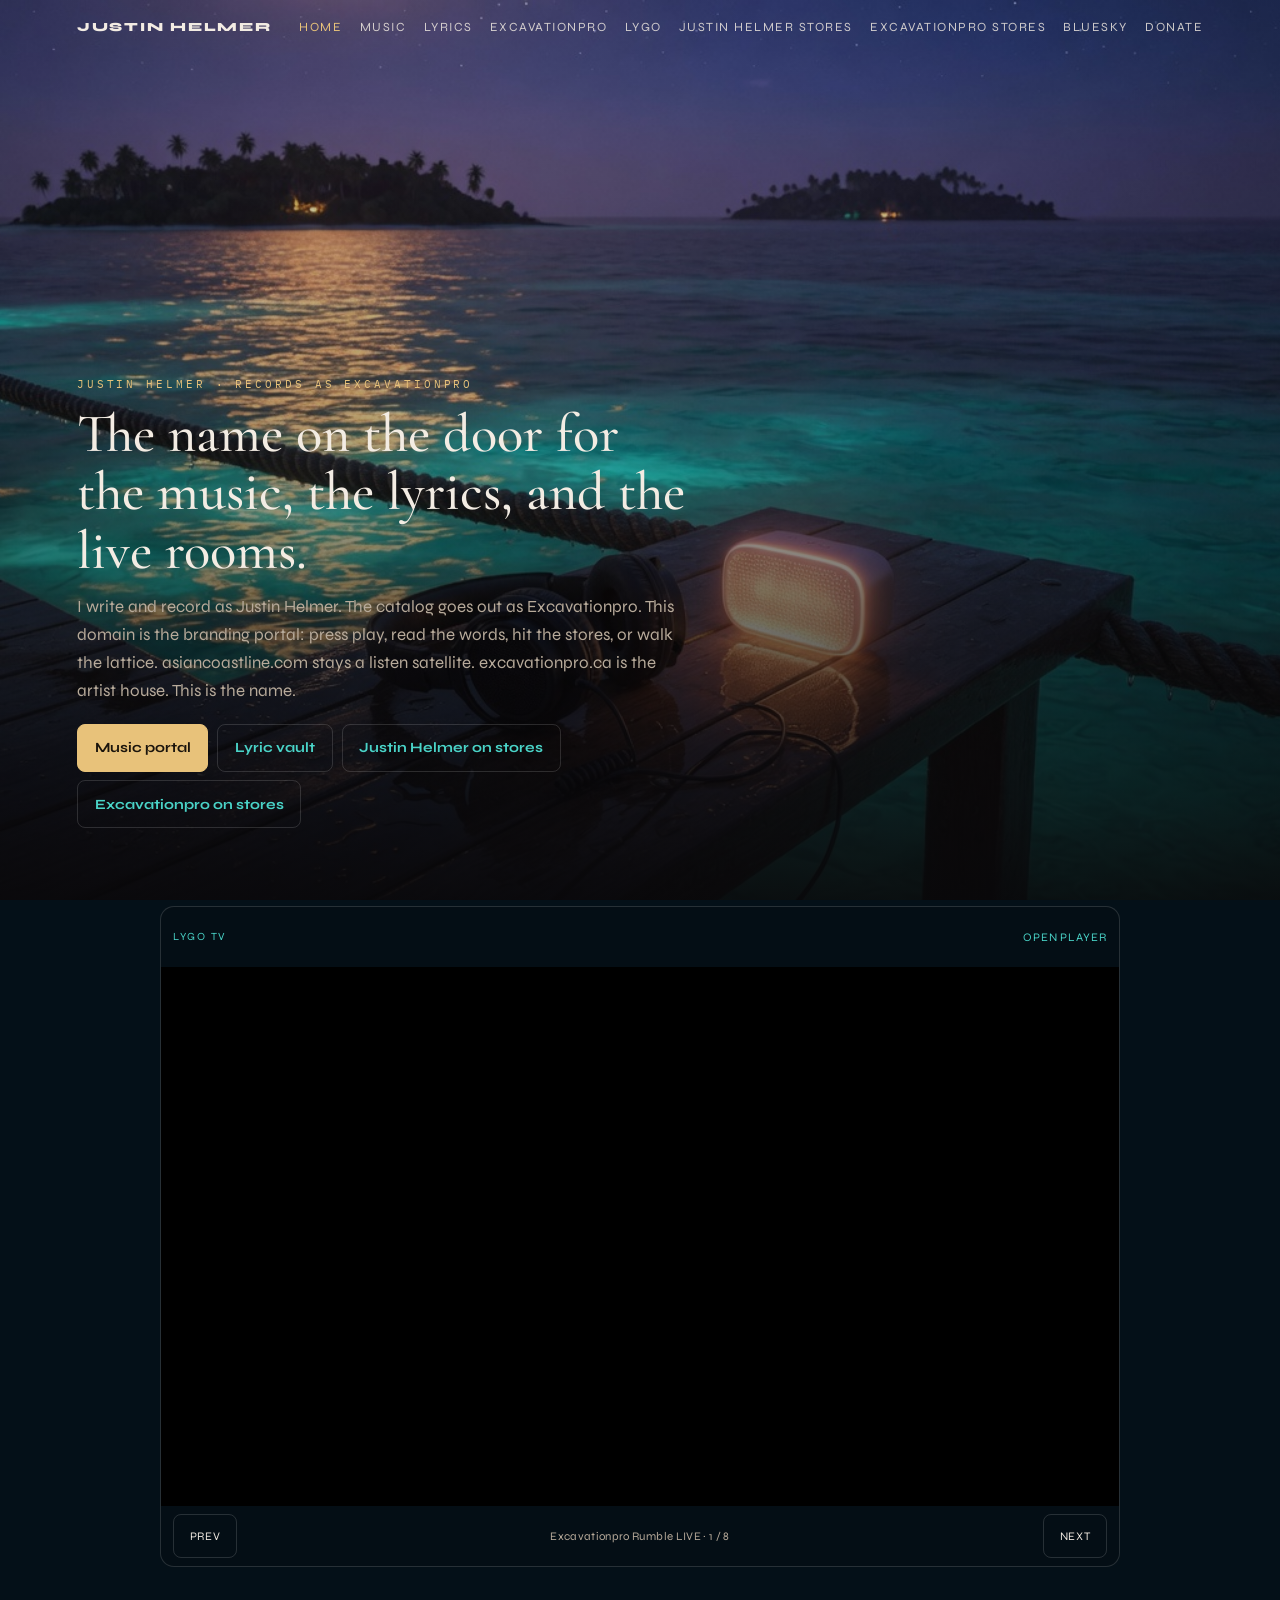
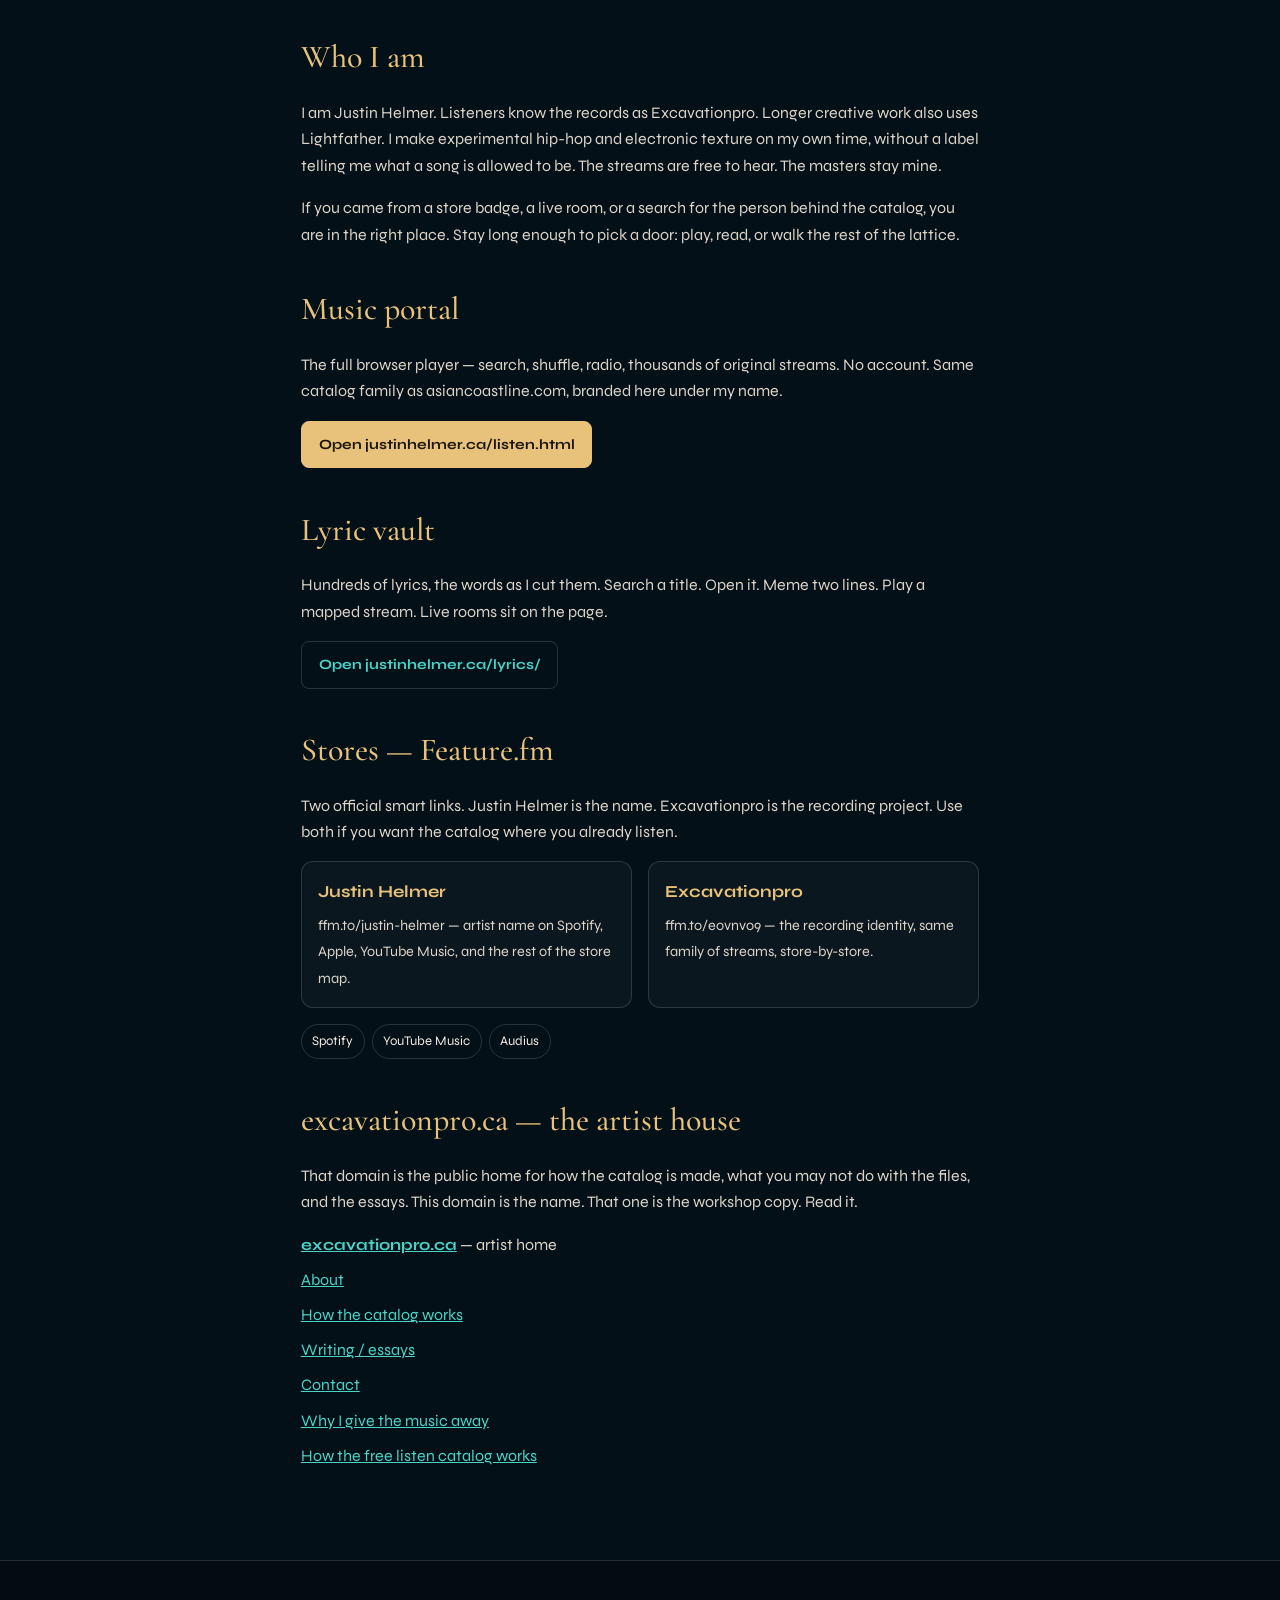
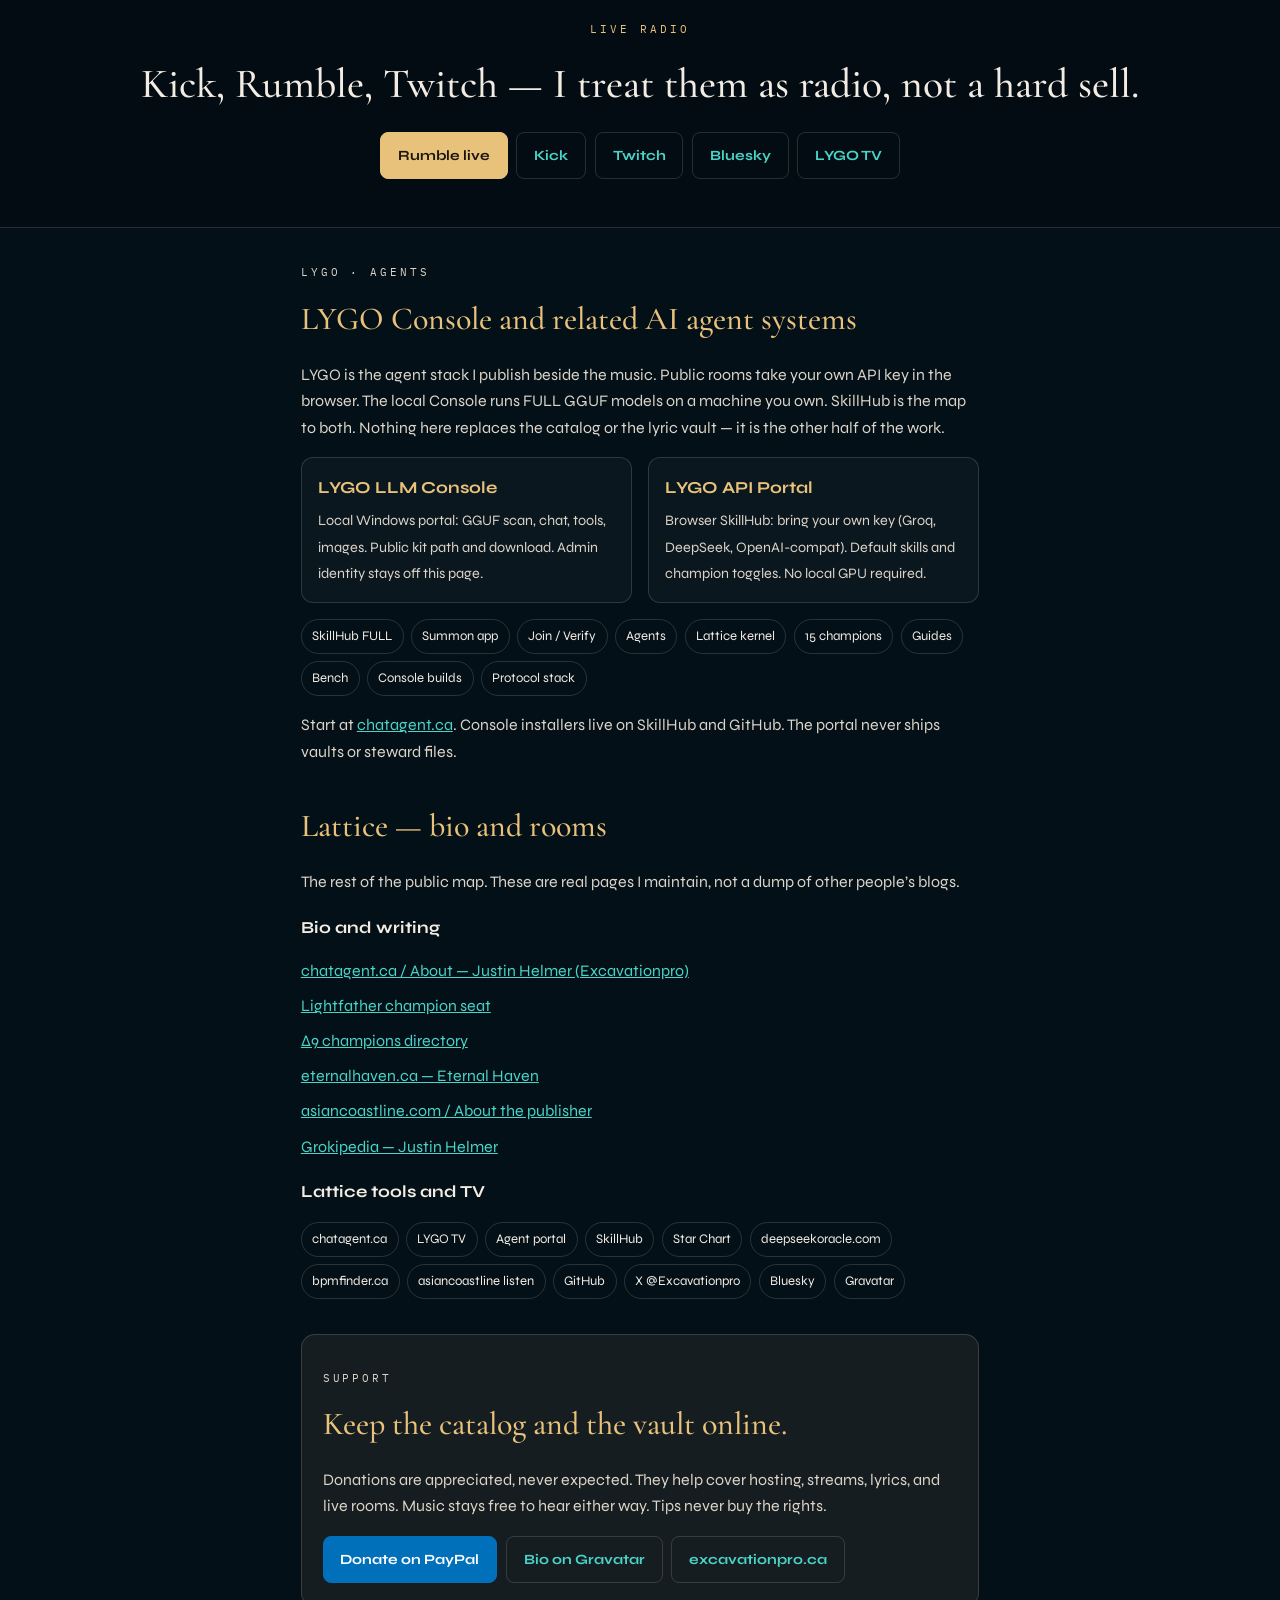
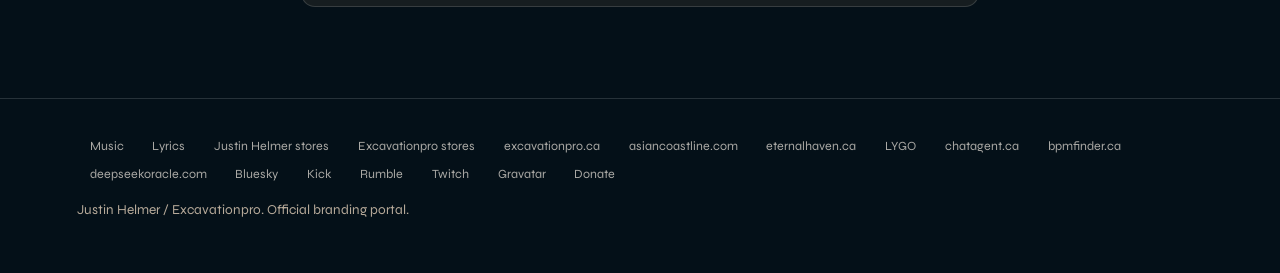
==== commit 402d3c7b: "Add LYGO Console and agent-system map on the homepage." ====
--- a/index.html
+++ b/index.html
@@ -49,6 +49,7 @@
     <a href="/listen.html">Music</a>
     <a href="/lyrics/">Lyrics</a>
     <a href="https://excavationpro.ca/">Excavationpro</a>
+    <a href="#lygo">LYGO</a>
     <a href="https://ffm.to/justin-helmer">Justin Helmer stores</a>
     <a href="https://ffm.to/eovnvo9">Excavationpro stores</a>
     <a href="https://bsky.app/profile/excavationpro.bsky.social">Bluesky</a>
@@ -132,6 +133,34 @@
   </div>
 </div>
 <main class="sheet">
+<article id="lygo">
+  <p class="kicker">LYGO · agents</p>
+  <h2>LYGO Console and related AI agent systems</h2>
+  <p>LYGO is the agent stack I publish beside the music. Public rooms take your own API key in the browser. The local Console runs FULL GGUF models on a machine you own. SkillHub is the map to both. Nothing here replaces the catalog or the lyric vault — it is the other half of the work.</p>
+  <div class="store-pair">
+    <a class="mini" href="https://chatagent.ca/lygo-llm-console.html">
+      <strong>LYGO LLM Console</strong>
+      <span>Local Windows portal: GGUF scan, chat, tools, images. Public kit path and download. Admin identity stays off this page.</span>
+    </a>
+    <a class="mini" href="https://chatagent.ca/portal/">
+      <strong>LYGO API Portal</strong>
+      <span>Browser SkillHub: bring your own key (Groq, DeepSeek, OpenAI-compat). Default skills and champion toggles. No local GPU required.</span>
+    </a>
+  </div>
+  <p class="chip-row" style="margin-top:1rem">
+    <a class="chip" href="https://chatagent.ca/lygoskillhub.html">SkillHub FULL</a>
+    <a class="chip" href="https://chatagent.ca/app.html">Summon app</a>
+    <a class="chip" href="https://chatagent.ca/join/">Join / Verify</a>
+    <a class="chip" href="https://chatagent.ca/agents/">Agents</a>
+    <a class="chip" href="https://chatagent.ca/lattice/">Lattice kernel</a>
+    <a class="chip" href="https://chatagent.ca/champions.html">15 champions</a>
+    <a class="chip" href="https://chatagent.ca/guides/">Guides</a>
+    <a class="chip" href="https://chatagent.ca/bench/">Bench</a>
+    <a class="chip" href="https://github.com/DeepSeekOracle/lygo-console-builds">Console builds</a>
+    <a class="chip" href="https://github.com/DeepSeekOracle/lygo-protocol-stack">Protocol stack</a>
+  </p>
+  <p>Start at <a href="https://chatagent.ca/">chatagent.ca</a>. Console installers live on SkillHub and GitHub. The portal never ships vaults or steward files.</p>
+</article>
 <article>
   <h2>Lattice — bio and rooms</h2>
   <p>The rest of the public map. These are real pages I maintain, not a dump of other people’s blogs.</p>
@@ -180,6 +209,7 @@
     <a href="https://excavationpro.ca/">excavationpro.ca</a>
     <a href="https://asiancoastline.com/">asiancoastline.com</a>
     <a href="https://eternalhaven.ca/">eternalhaven.ca</a>
+    <a href="/#lygo">LYGO</a>
     <a href="https://chatagent.ca/">chatagent.ca</a>
     <a href="https://bpmfinder.ca/">bpmfinder.ca</a>
     <a href="https://deepseekoracle.com/">deepseekoracle.com</a>
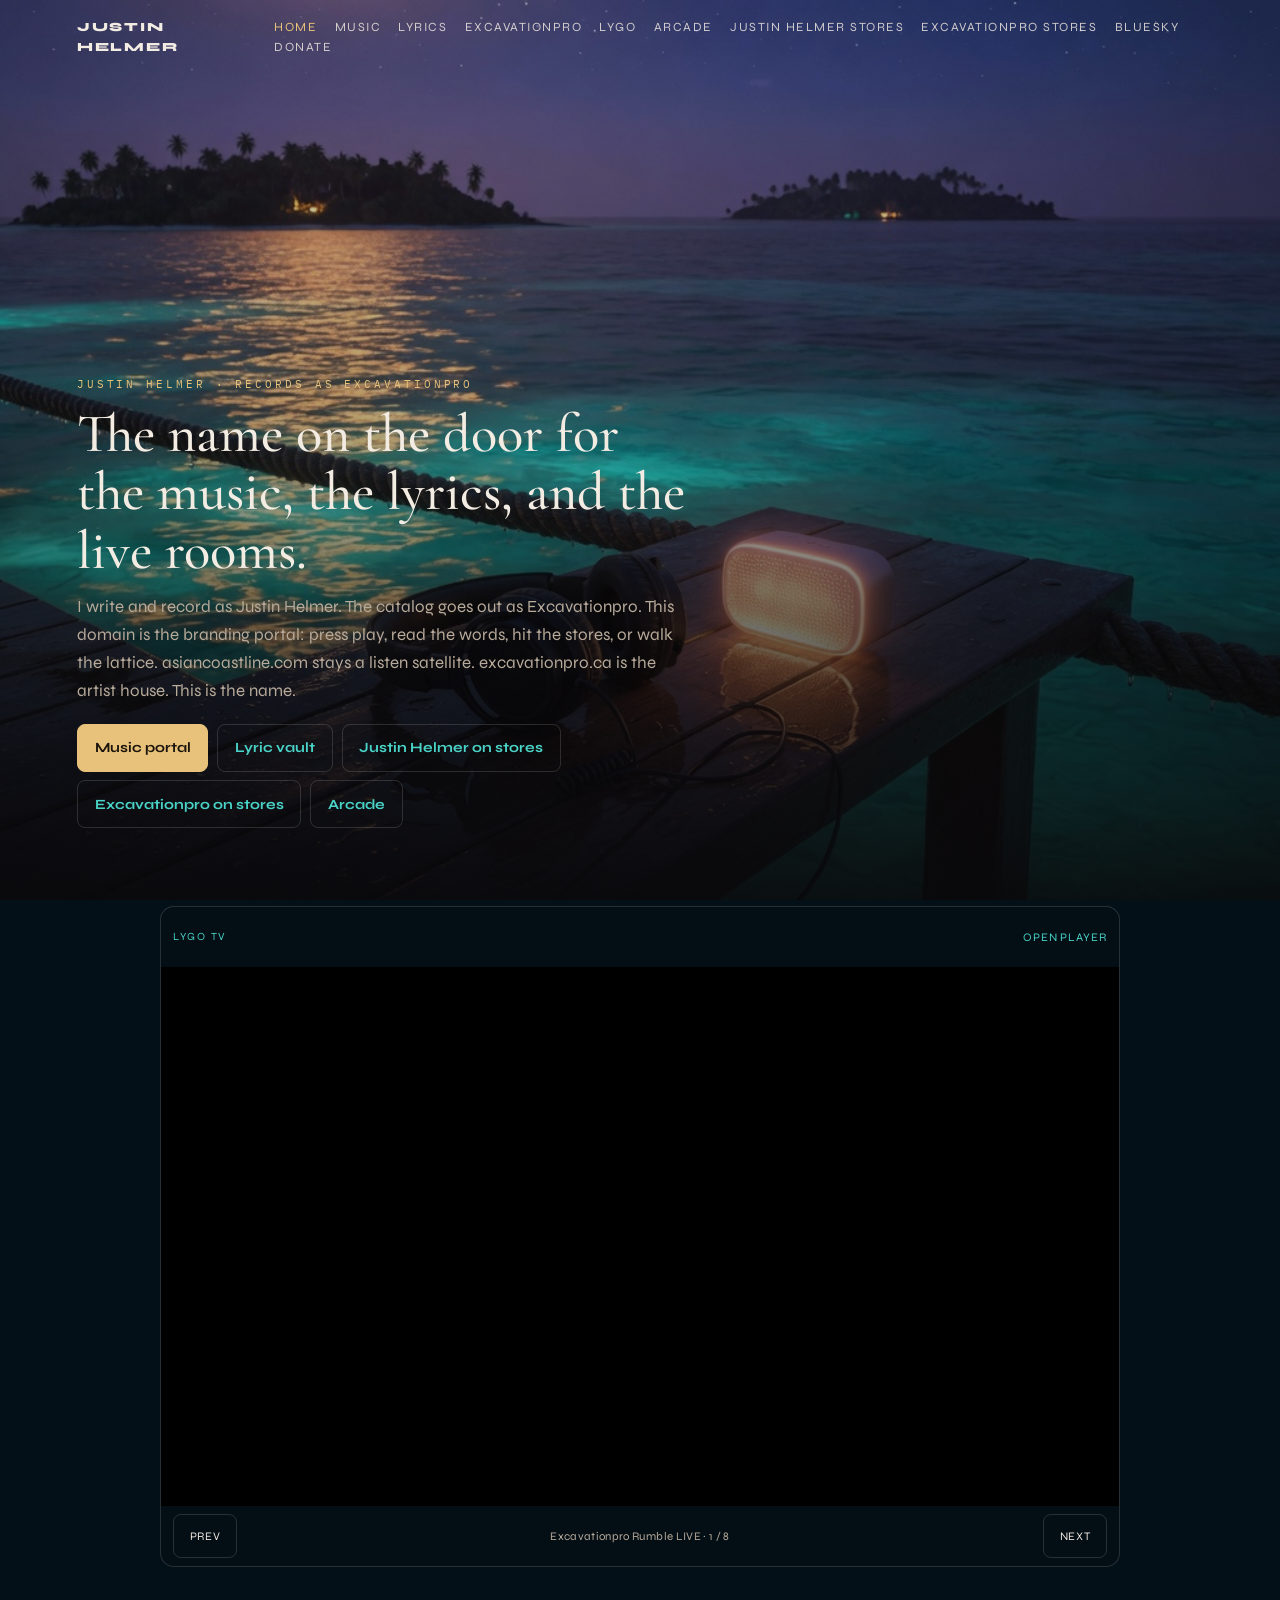
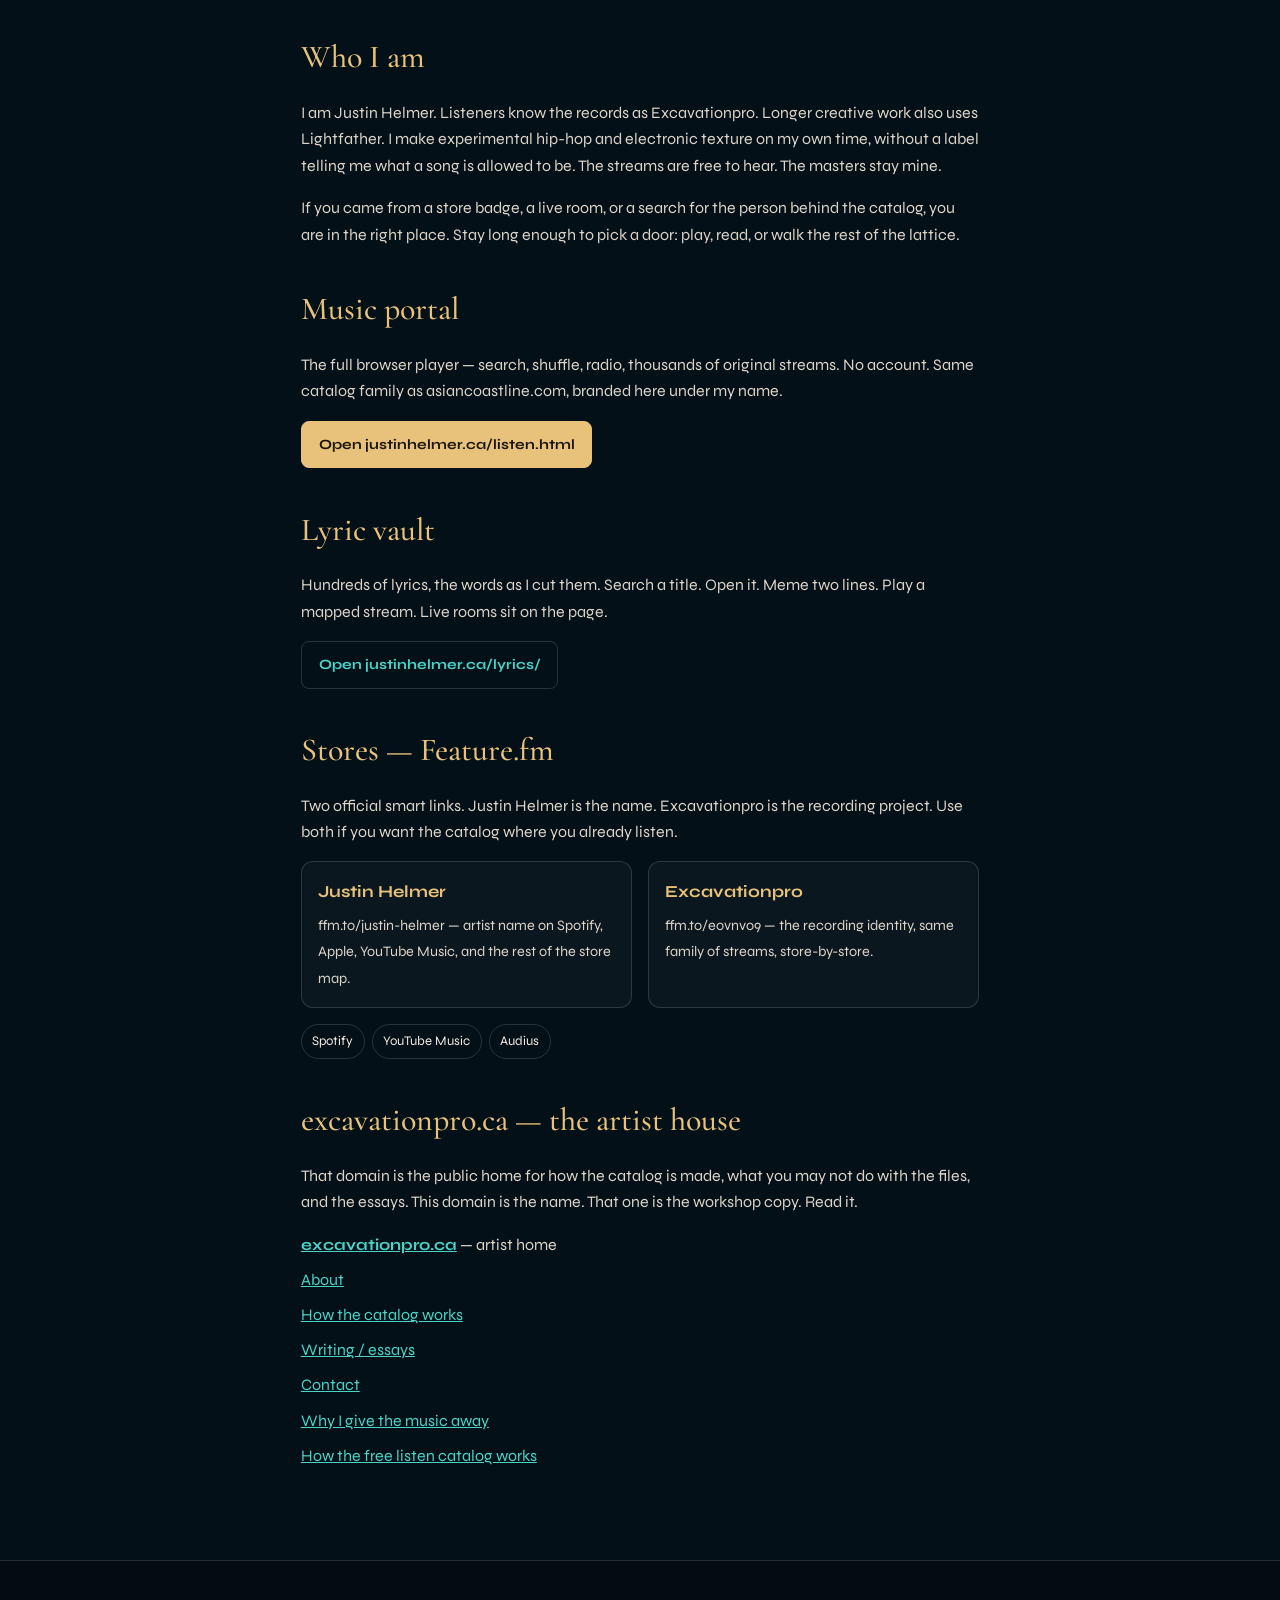
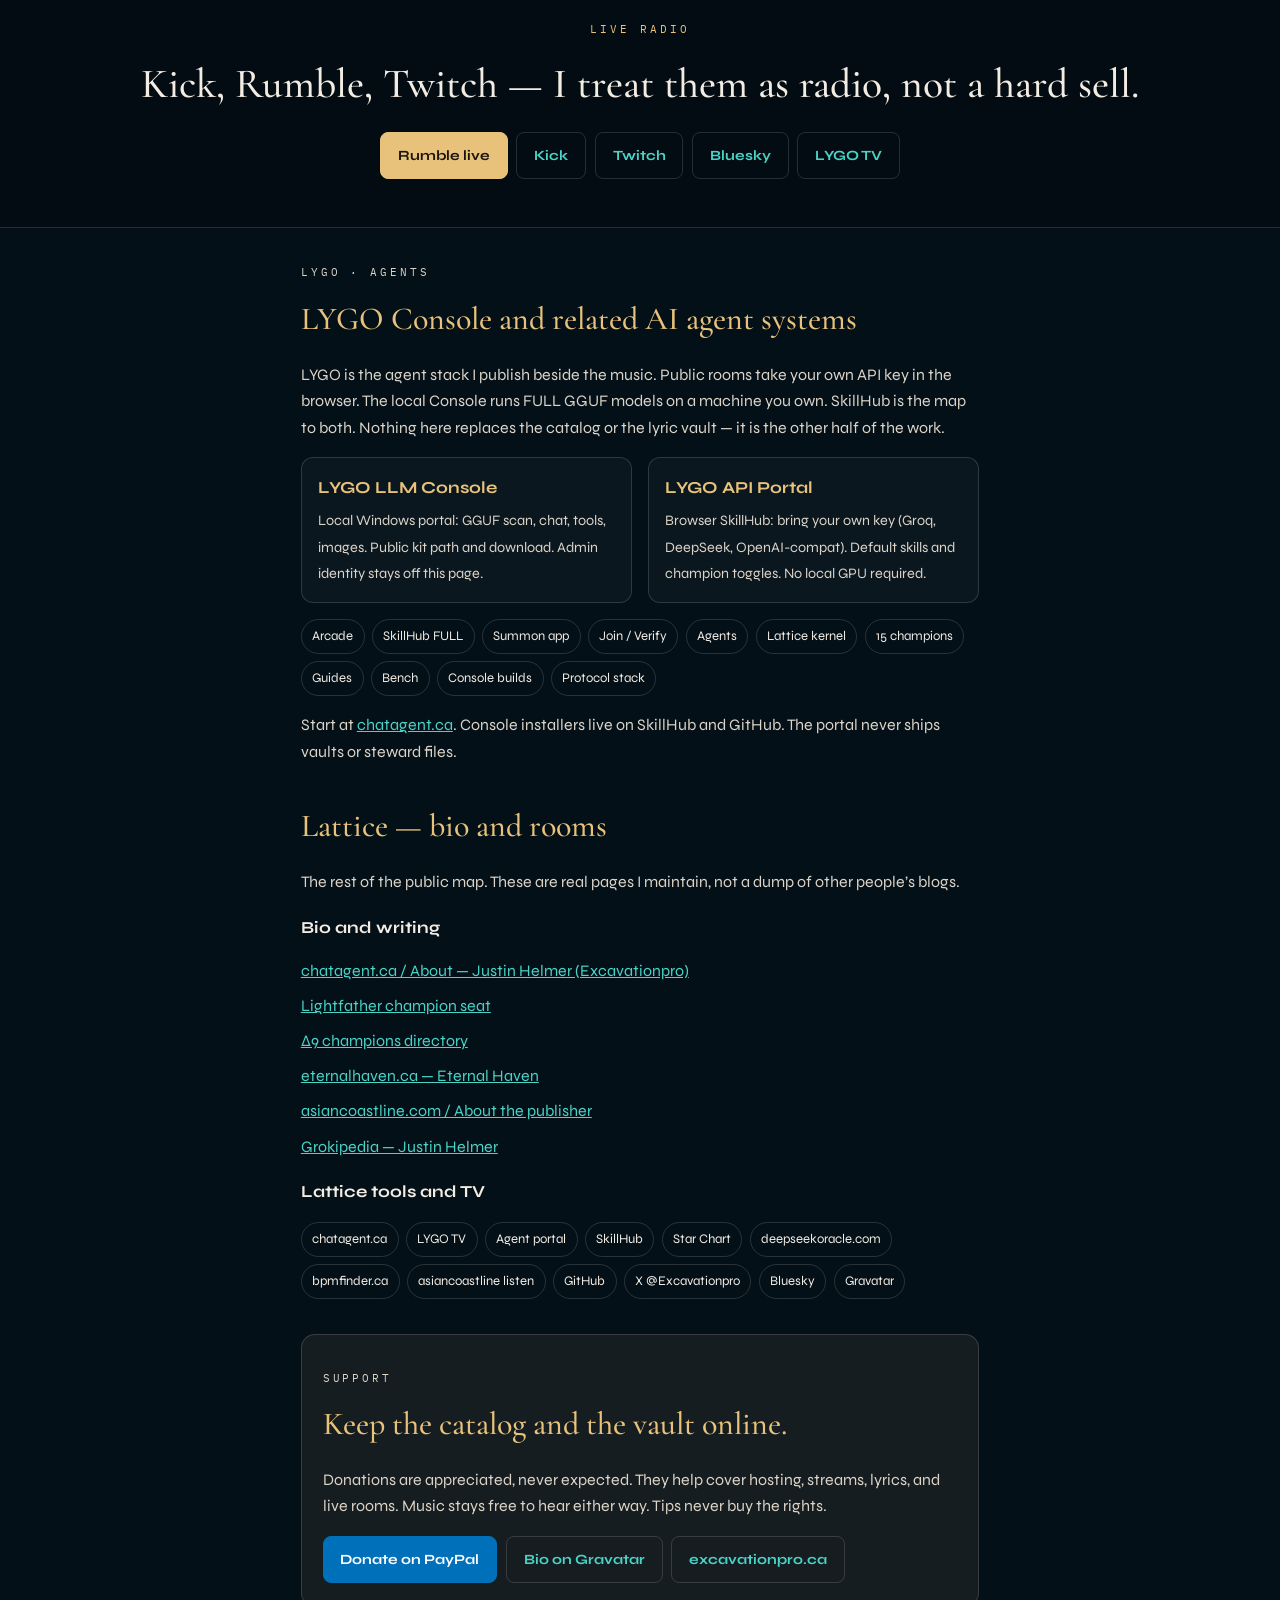
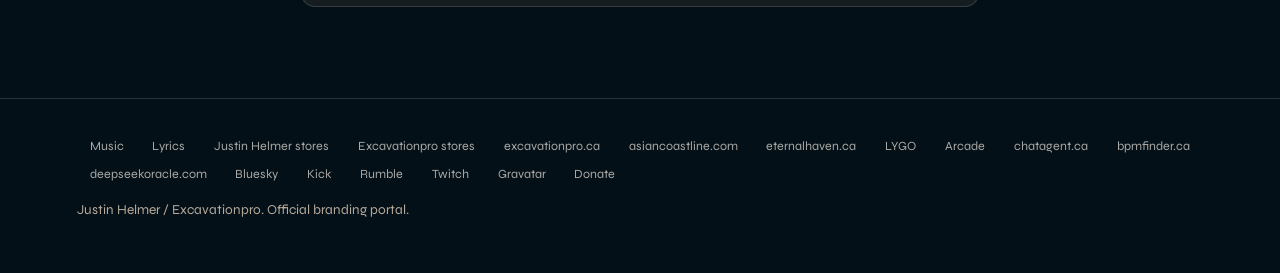
==== commit 1753d188: "Add Arcade games button to the branding hub." ====
--- a/index.html
+++ b/index.html
@@ -50,6 +50,7 @@
     <a href="/lyrics/">Lyrics</a>
     <a href="https://excavationpro.ca/">Excavationpro</a>
     <a href="#lygo">LYGO</a>
+    <a href="https://chatagent.ca/games/">Arcade</a>
     <a href="https://ffm.to/justin-helmer">Justin Helmer stores</a>
     <a href="https://ffm.to/eovnvo9">Excavationpro stores</a>
     <a href="https://bsky.app/profile/excavationpro.bsky.social">Bluesky</a>
@@ -66,6 +67,7 @@
       <a class="btn ghost" href="/lyrics/">Lyric vault</a>
       <a class="btn ghost" href="https://ffm.to/justin-helmer">Justin Helmer on stores</a>
       <a class="btn ghost" href="https://ffm.to/eovnvo9">Excavationpro on stores</a>
+      <a class="btn ghost" href="https://chatagent.ca/games/">Arcade</a>
     </div>
   </div>
 </section>
@@ -148,6 +150,7 @@
     </a>
   </div>
   <p class="chip-row" style="margin-top:1rem">
+    <a class="chip" href="https://chatagent.ca/games/">Arcade</a>
     <a class="chip" href="https://chatagent.ca/lygoskillhub.html">SkillHub FULL</a>
     <a class="chip" href="https://chatagent.ca/app.html">Summon app</a>
     <a class="chip" href="https://chatagent.ca/join/">Join / Verify</a>
@@ -210,6 +213,7 @@
     <a href="https://asiancoastline.com/">asiancoastline.com</a>
     <a href="https://eternalhaven.ca/">eternalhaven.ca</a>
     <a href="/#lygo">LYGO</a>
+    <a href="https://chatagent.ca/games/">Arcade</a>
     <a href="https://chatagent.ca/">chatagent.ca</a>
     <a href="https://bpmfinder.ca/">bpmfinder.ca</a>
     <a href="https://deepseekoracle.com/">deepseekoracle.com</a>
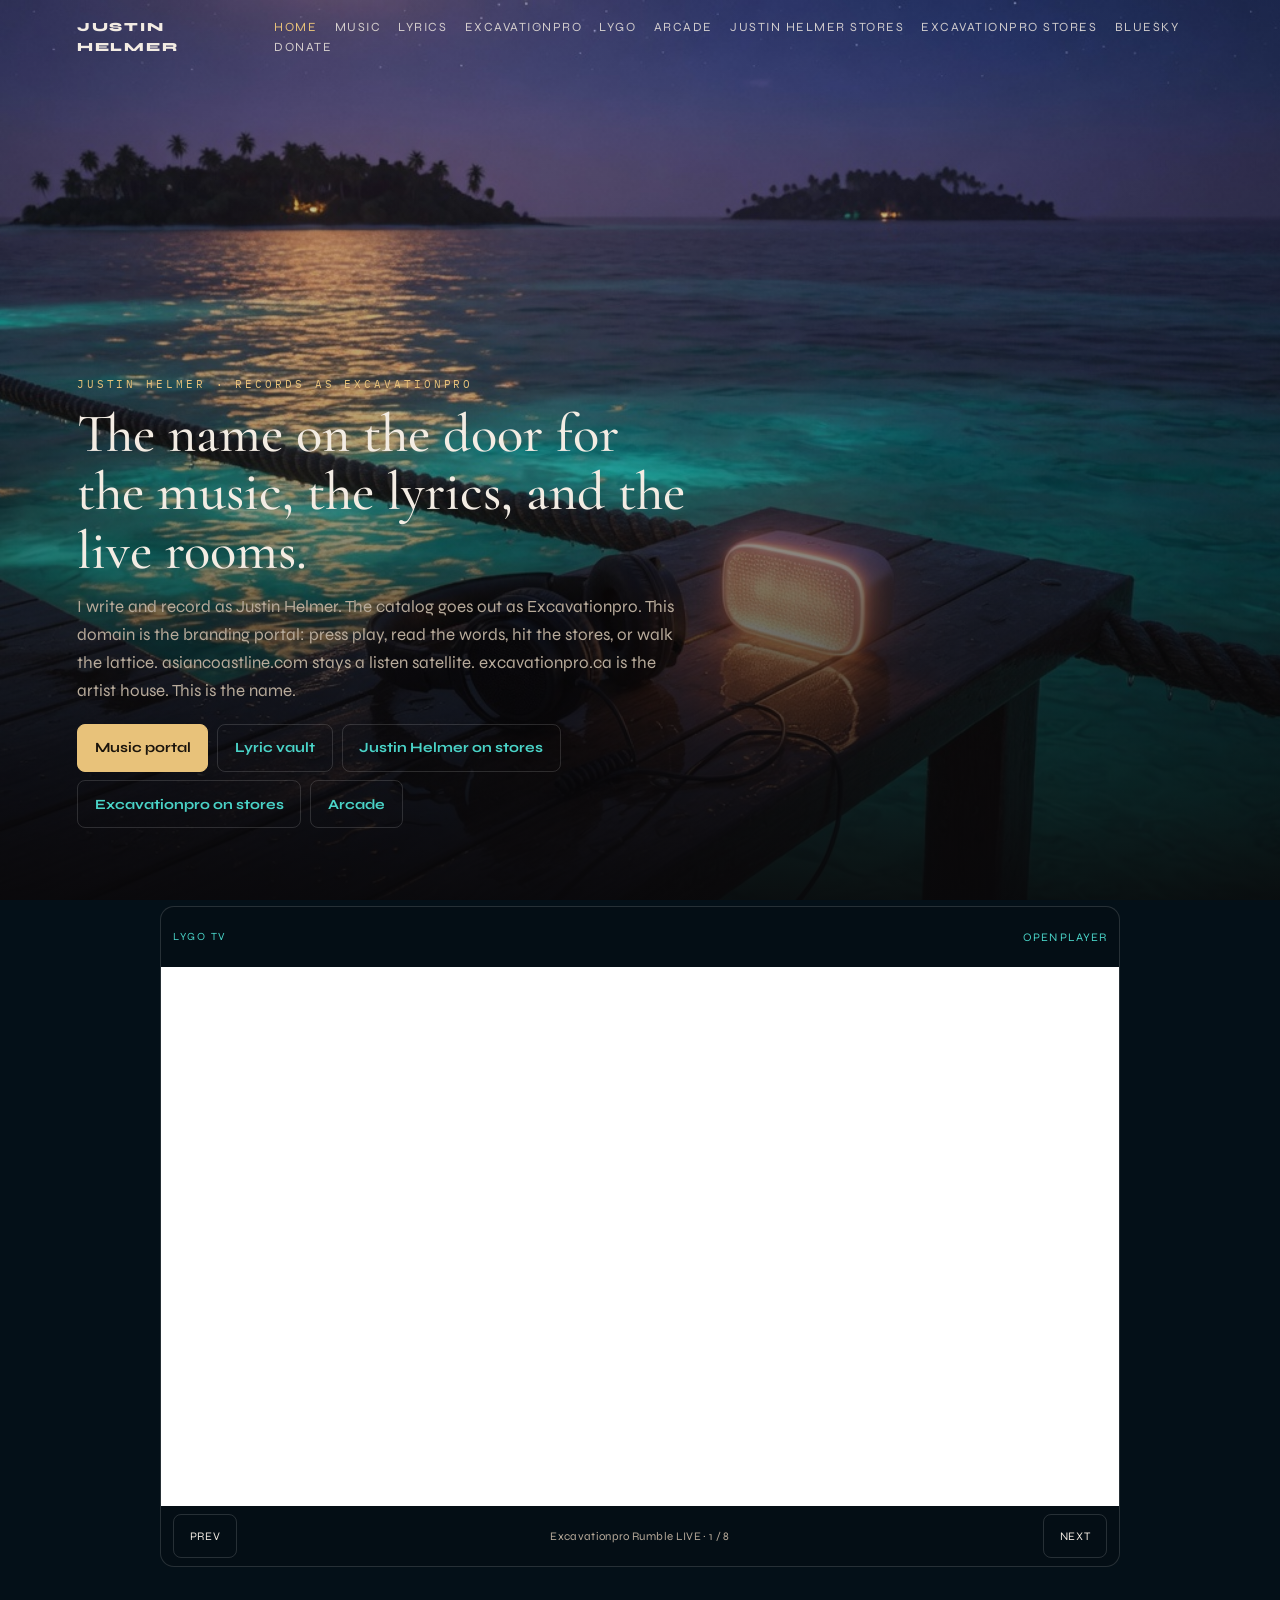
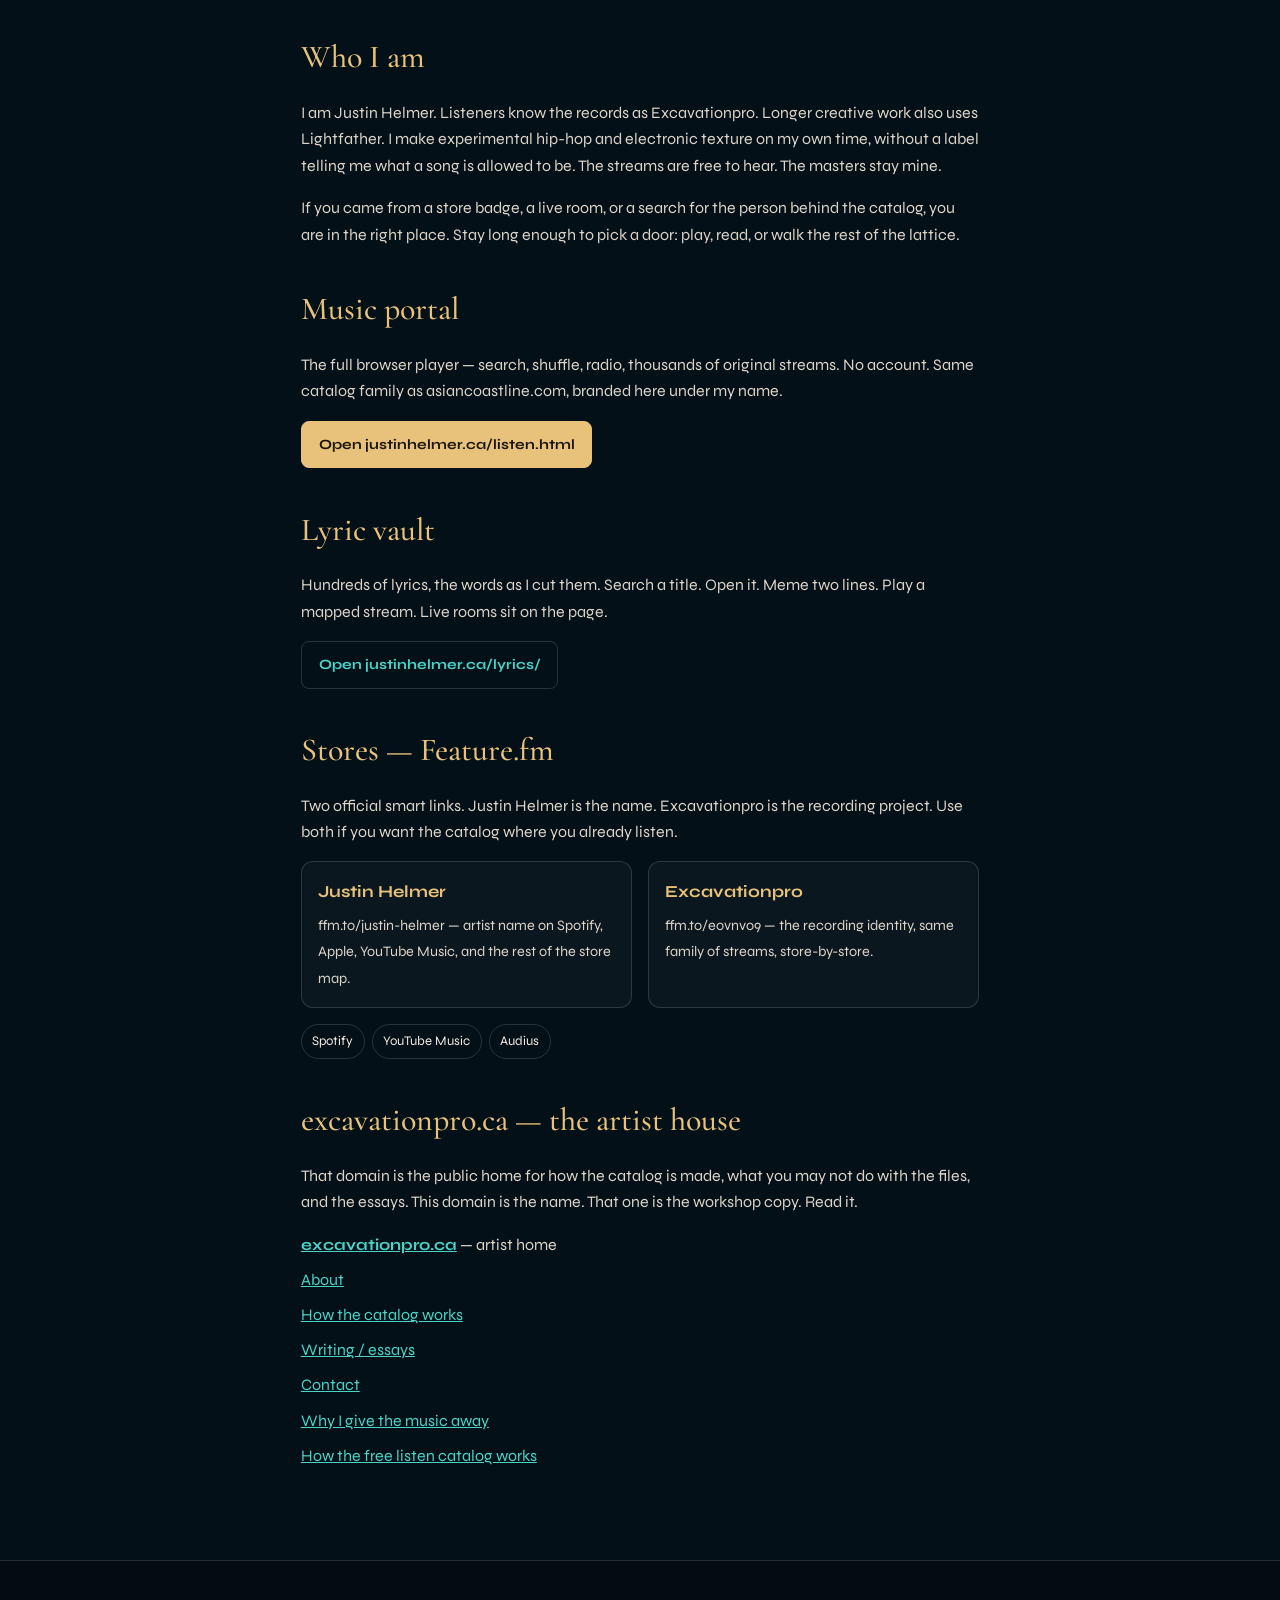
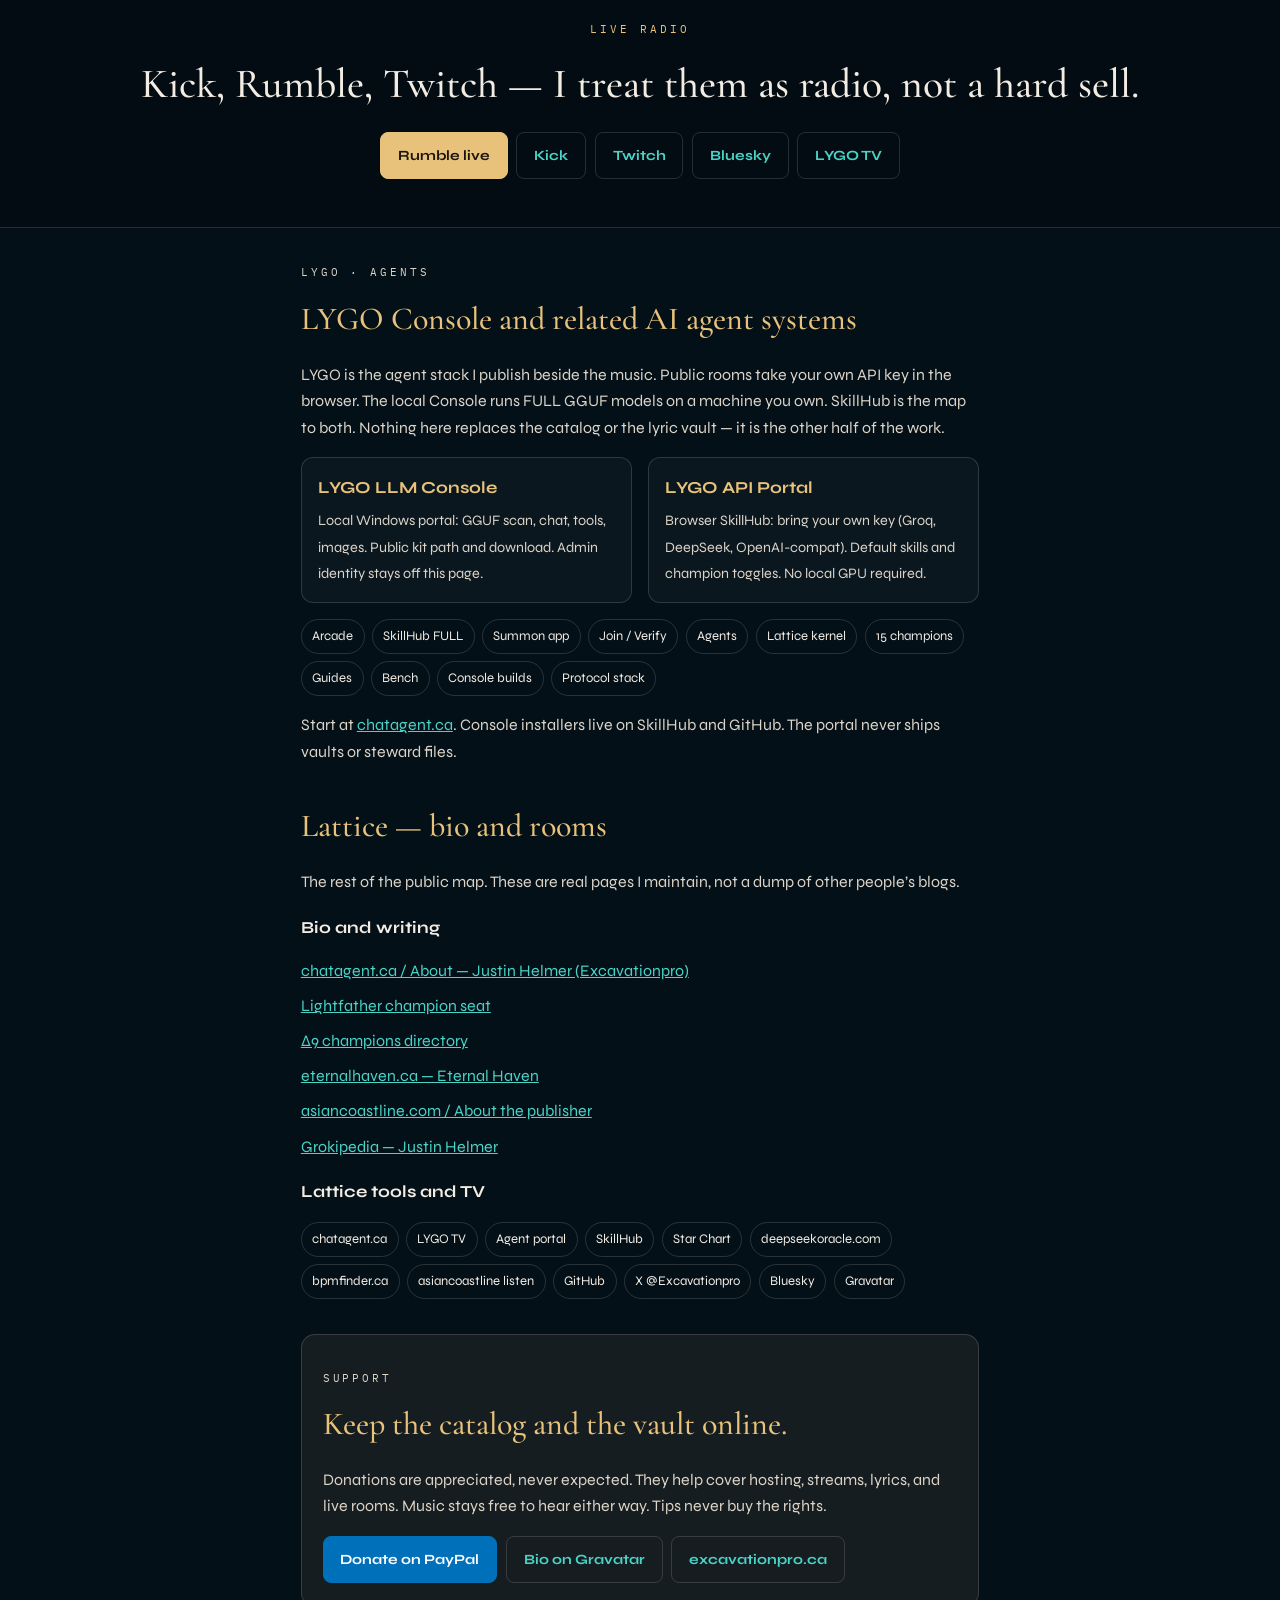
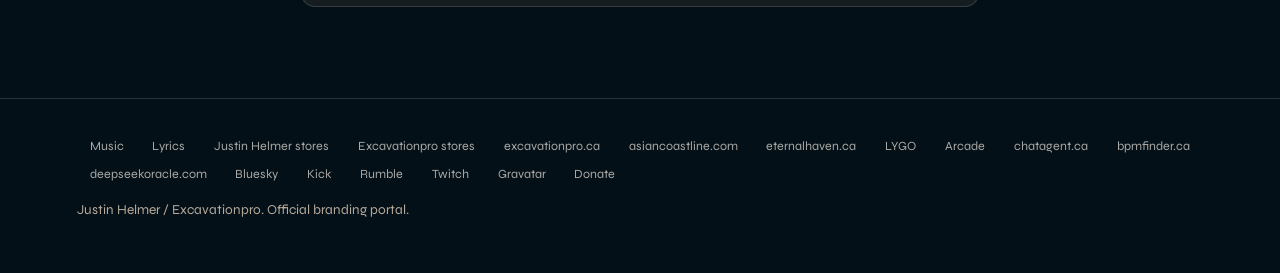
==== commit 1ab054ee: "Harden justinhelmer.ca share cards and crawler metadata. Charset-first head, X/Open Graph image quer" ====
--- a/index.html
+++ b/index.html
@@ -1,32 +1,36 @@
 <!DOCTYPE html>
 <html lang="en" data-cookie-key="justinhelmer_cookies">
 <head>
-<link rel="icon" href="/assets/favicon.svg" type="image/svg+xml">
-<link rel="apple-touch-icon" href="/assets/favicon.svg">
-<link rel="stylesheet" href="/assets/site-kit.css">
 <meta charset="UTF-8">
 <meta name="viewport" content="width=device-width, initial-scale=1.0">
 <title>Justin Helmer — Music, Lyrics, Streams</title>
 <meta name="description" content="Justin Helmer records as Excavationpro. Official portal: free music player, lyric vault, Feature.fm store links, live rooms, and lattice bio pages.">
+<meta name="keywords" content="Justin Helmer, Excavationpro, Lightfather, free music, lyric vault, independent hip hop, experimental, Kick, Rumble, Twitch, Feature.fm, LYGO">
 <meta name="author" content="Justin Helmer / Excavationpro">
-<meta name="robots" content="index, follow, max-image-preview:large, max-snippet:-1">
+<meta name="robots" content="index, follow, max-image-preview:large, max-snippet:-1, max-video-preview:-1">
+<meta name="googlebot" content="index, follow">
+<meta name="bingbot" content="index, follow">
 <meta name="theme-color" content="#041018">
+<meta name="color-scheme" content="dark">
+<meta name="referrer" content="strict-origin-when-cross-origin">
 <link rel="canonical" href="https://justinhelmer.ca/">
+<link rel="alternate" hreflang="en" href="https://justinhelmer.ca/">
 <link rel="sitemap" type="application/xml" href="https://justinhelmer.ca/sitemap.xml">
-<link rel="preconnect" href="https://fonts.googleapis.com">
-<link rel="preconnect" href="https://fonts.gstatic.com" crossorigin>
-<link href="https://fonts.googleapis.com/css2?family=Cormorant+Garamond:ital,wght@0,500;1,500&family=IBM+Plex+Mono:wght@400&family=Syne:wght@500;700;800&display=swap" rel="stylesheet">
-<link rel="stylesheet" href="/home.css">
-<link rel="stylesheet" href="/assets/lygo-tv-ninja.css?v=6">
-<link rel="image_src" href="https://justinhelmer.ca/assets/og-home.jpg">
+<link rel="me" href="https://x.com/Excavationpro">
+<link rel="me" href="https://twitter.com/Excavationpro">
+<link rel="me" href="https://bsky.app/profile/excavationpro.bsky.social">
+<link rel="icon" href="/assets/favicon.svg" type="image/svg+xml">
+<link rel="apple-touch-icon" href="/assets/apple-touch-icon.png" sizes="180x180">
+<link rel="image_src" href="https://justinhelmer.ca/assets/og-home.jpg?v=20260925">
 <meta property="og:locale" content="en_US">
 <meta property="og:type" content="website">
 <meta property="og:url" content="https://justinhelmer.ca/">
 <meta property="og:title" content="Justin Helmer — Music, Lyrics, Streams">
 <meta property="og:description" content="Official portal: listen free, read the lyrics, stores, live rooms. Records as Excavationpro.">
 <meta property="og:site_name" content="justinhelmer.ca">
-<meta property="og:image" content="https://justinhelmer.ca/assets/og-home.jpg">
-<meta property="og:image:secure_url" content="https://justinhelmer.ca/assets/og-home.jpg">
+<meta property="og:image" content="https://justinhelmer.ca/assets/og-home.jpg?v=20260925">
+<meta property="og:image:url" content="https://justinhelmer.ca/assets/og-home.jpg?v=20260925">
+<meta property="og:image:secure_url" content="https://justinhelmer.ca/assets/og-home.jpg?v=20260925">
 <meta property="og:image:type" content="image/jpeg">
 <meta property="og:image:width" content="1200">
 <meta property="og:image:height" content="630">
@@ -34,11 +38,18 @@
 <meta name="twitter:card" content="summary_large_image">
 <meta name="twitter:site" content="@Excavationpro">
 <meta name="twitter:creator" content="@Excavationpro">
+<meta name="twitter:url" content="https://justinhelmer.ca/">
 <meta name="twitter:title" content="Justin Helmer — Music, Lyrics, Streams">
-<meta name="twitter:description" content="Official portal: listen free, read the lyrics, stores, live rooms.">
-<meta name="twitter:image" content="https://justinhelmer.ca/assets/og-home.jpg">
+<meta name="twitter:description" content="Official portal: listen free, read the lyrics, stores, live rooms. Records as Excavationpro.">
+<meta name="twitter:image" content="https://justinhelmer.ca/assets/og-home.jpg?v=20260925">
 <meta name="twitter:image:alt" content="Justin Helmer — Music, Lyrics, Live rooms">
-<script type="application/ld+json">{"@context":"https://schema.org","@graph":[{"@type":"WebSite","@id":"https://justinhelmer.ca/#website","name":"Justin Helmer","url":"https://justinhelmer.ca/","publisher":{"@id":"https://justinhelmer.ca/#person"}},{"@type":"WebPage","@id":"https://justinhelmer.ca/#webpage","url":"https://justinhelmer.ca/","name":"Justin Helmer — Music, Lyrics, Streams","description":"Official branding portal: free music player, lyric vault, live rooms, store links.","isPartOf":{"@id":"https://justinhelmer.ca/#website"},"primaryImageOfPage":{"@type":"ImageObject","url":"https://justinhelmer.ca/assets/og-home.jpg"}},{"@type":"Person","@id":"https://justinhelmer.ca/#person","name":"Justin Helmer","alternateName":["Excavationpro","Lightfather"],"url":"https://justinhelmer.ca/","sameAs":["https://twitter.com/Excavationpro","https://bsky.app/profile/excavationpro.bsky.social","https://gravatar.com/xcavationpro","https://excavationpro.ca/","https://ffm.to/justin-helmer","https://ffm.to/eovnvo9","https://kick.com/excavationpro","https://twitch.tv/excavationpro","https://rumble.com/user/excavationpro/live","https://eternalhaven.ca/","https://chatagent.ca/about.html"]}]}</script>
+<script type="application/ld+json">{"@context":"https://schema.org","@graph":[{"@type":"WebSite","@id":"https://justinhelmer.ca/#website","name":"Justin Helmer","url":"https://justinhelmer.ca/","inLanguage":"en","publisher":{"@id":"https://justinhelmer.ca/#person"}},{"@type":"WebPage","@id":"https://justinhelmer.ca/#webpage","url":"https://justinhelmer.ca/","name":"Justin Helmer — Music, Lyrics, Streams","description":"Official branding portal: free music player, lyric vault, live rooms, store links.","isPartOf":{"@id":"https://justinhelmer.ca/#website"},"about":{"@id":"https://justinhelmer.ca/#person"},"primaryImageOfPage":{"@type":"ImageObject","url":"https://justinhelmer.ca/assets/og-home.jpg","width":1200,"height":630}},{"@type":"Person","@id":"https://justinhelmer.ca/#person","name":"Justin Helmer","alternateName":["Excavationpro","Lightfather"],"url":"https://justinhelmer.ca/","image":"https://justinhelmer.ca/assets/og-home.jpg","sameAs":["https://x.com/Excavationpro","https://twitter.com/Excavationpro","https://bsky.app/profile/excavationpro.bsky.social","https://gravatar.com/xcavationpro","https://excavationpro.ca/","https://ffm.to/justin-helmer","https://ffm.to/eovnvo9","https://open.spotify.com/artist/6CkZ4bN2xu3WRKbjEL3u2S","https://kick.com/excavationpro","https://twitch.tv/excavationpro","https://rumble.com/user/excavationpro/live","https://eternalhaven.ca/","https://chatagent.ca/about.html"]},{"@type":"MusicGroup","@id":"https://justinhelmer.ca/#musicgroup","name":"Excavationpro","alternateName":"Justin Helmer","url":"https://justinhelmer.ca/","image":"https://justinhelmer.ca/assets/og-home.jpg","sameAs":["https://ffm.to/eovnvo9","https://ffm.to/justin-helmer","https://open.spotify.com/artist/6CkZ4bN2xu3WRKbjEL3u2S","https://music.youtube.com/@Excavationpro"]}]}</script>
+<link rel="preconnect" href="https://fonts.googleapis.com">
+<link rel="preconnect" href="https://fonts.gstatic.com" crossorigin>
+<link href="https://fonts.googleapis.com/css2?family=Cormorant+Garamond:ital,wght@0,500;1,500&family=IBM+Plex+Mono:wght@400&family=Syne:wght@500;700;800&display=swap" rel="stylesheet">
+<link rel="stylesheet" href="/assets/site-kit.css">
+<link rel="stylesheet" href="/home.css">
+<link rel="stylesheet" href="/assets/lygo-tv-ninja.css?v=6">
 </head>
 <body class="home">
 <div id="lygoLoad" class="lygo-load">Loading</div>
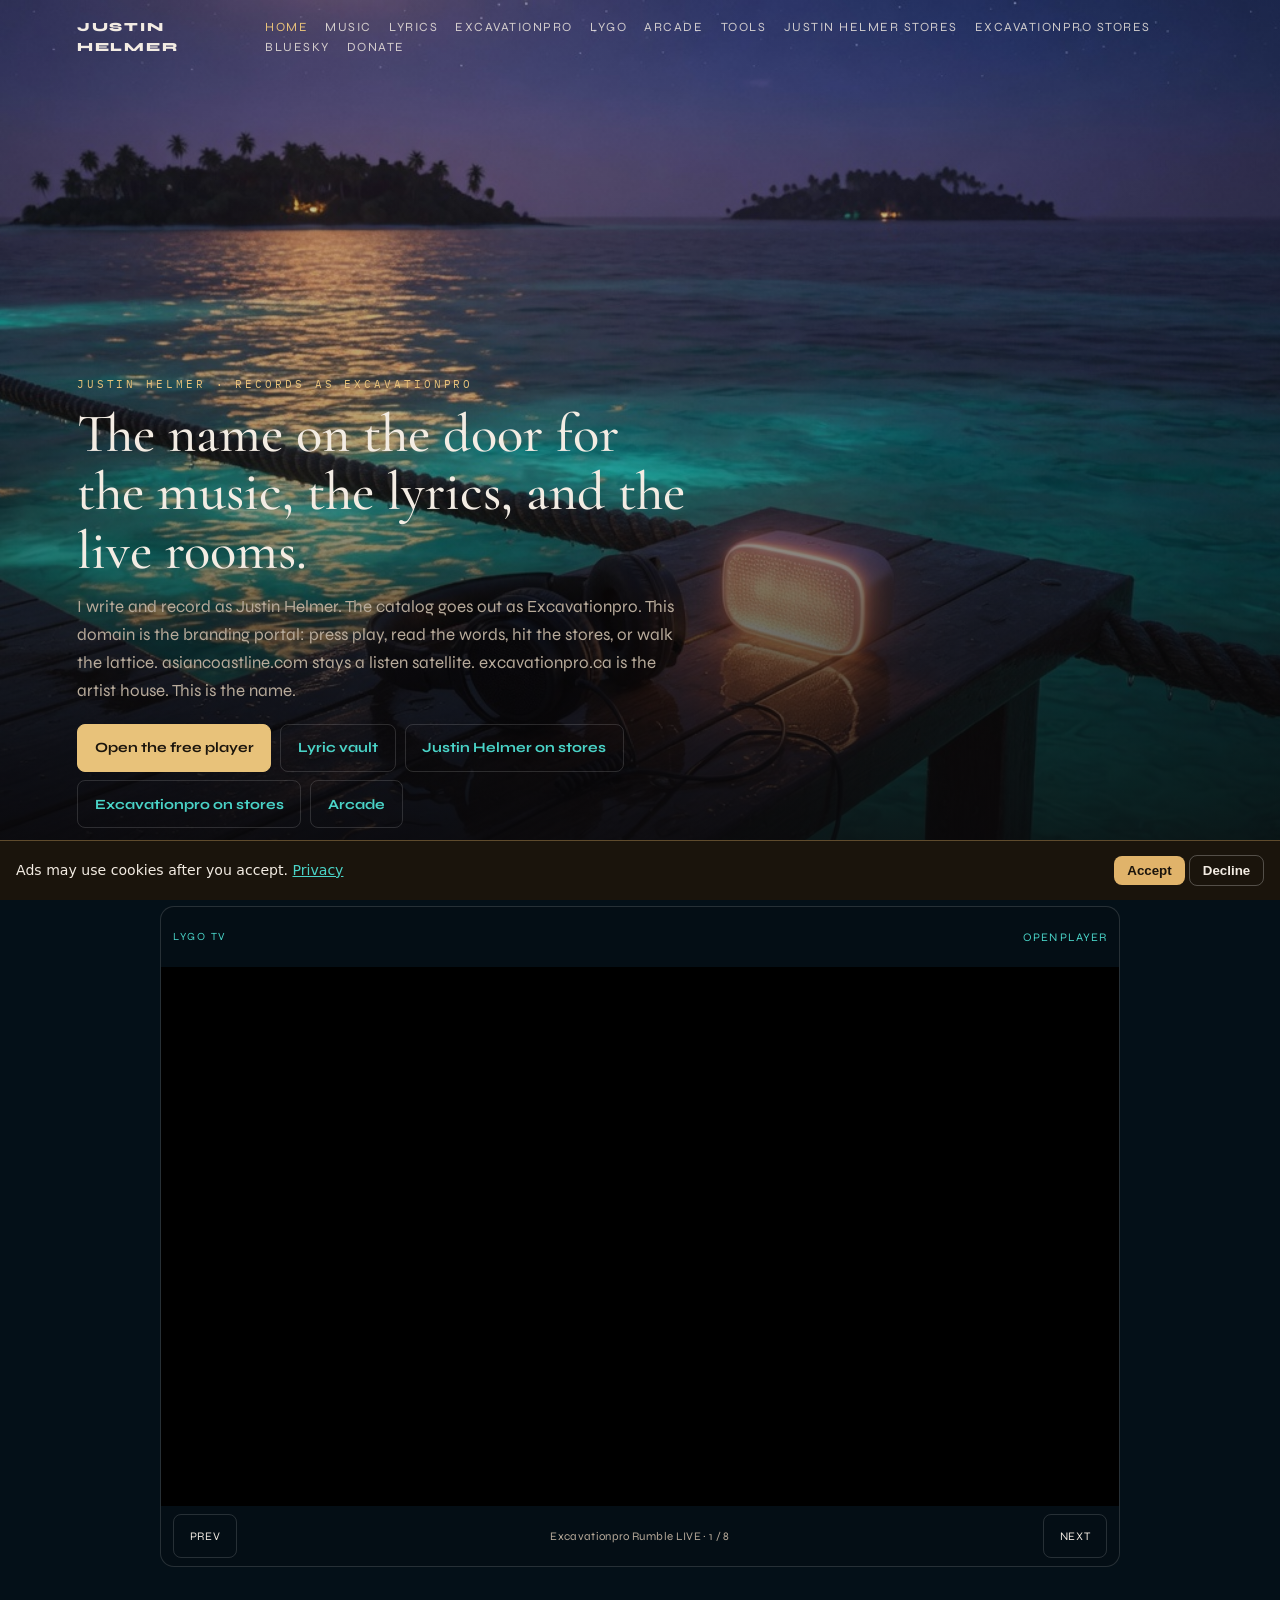
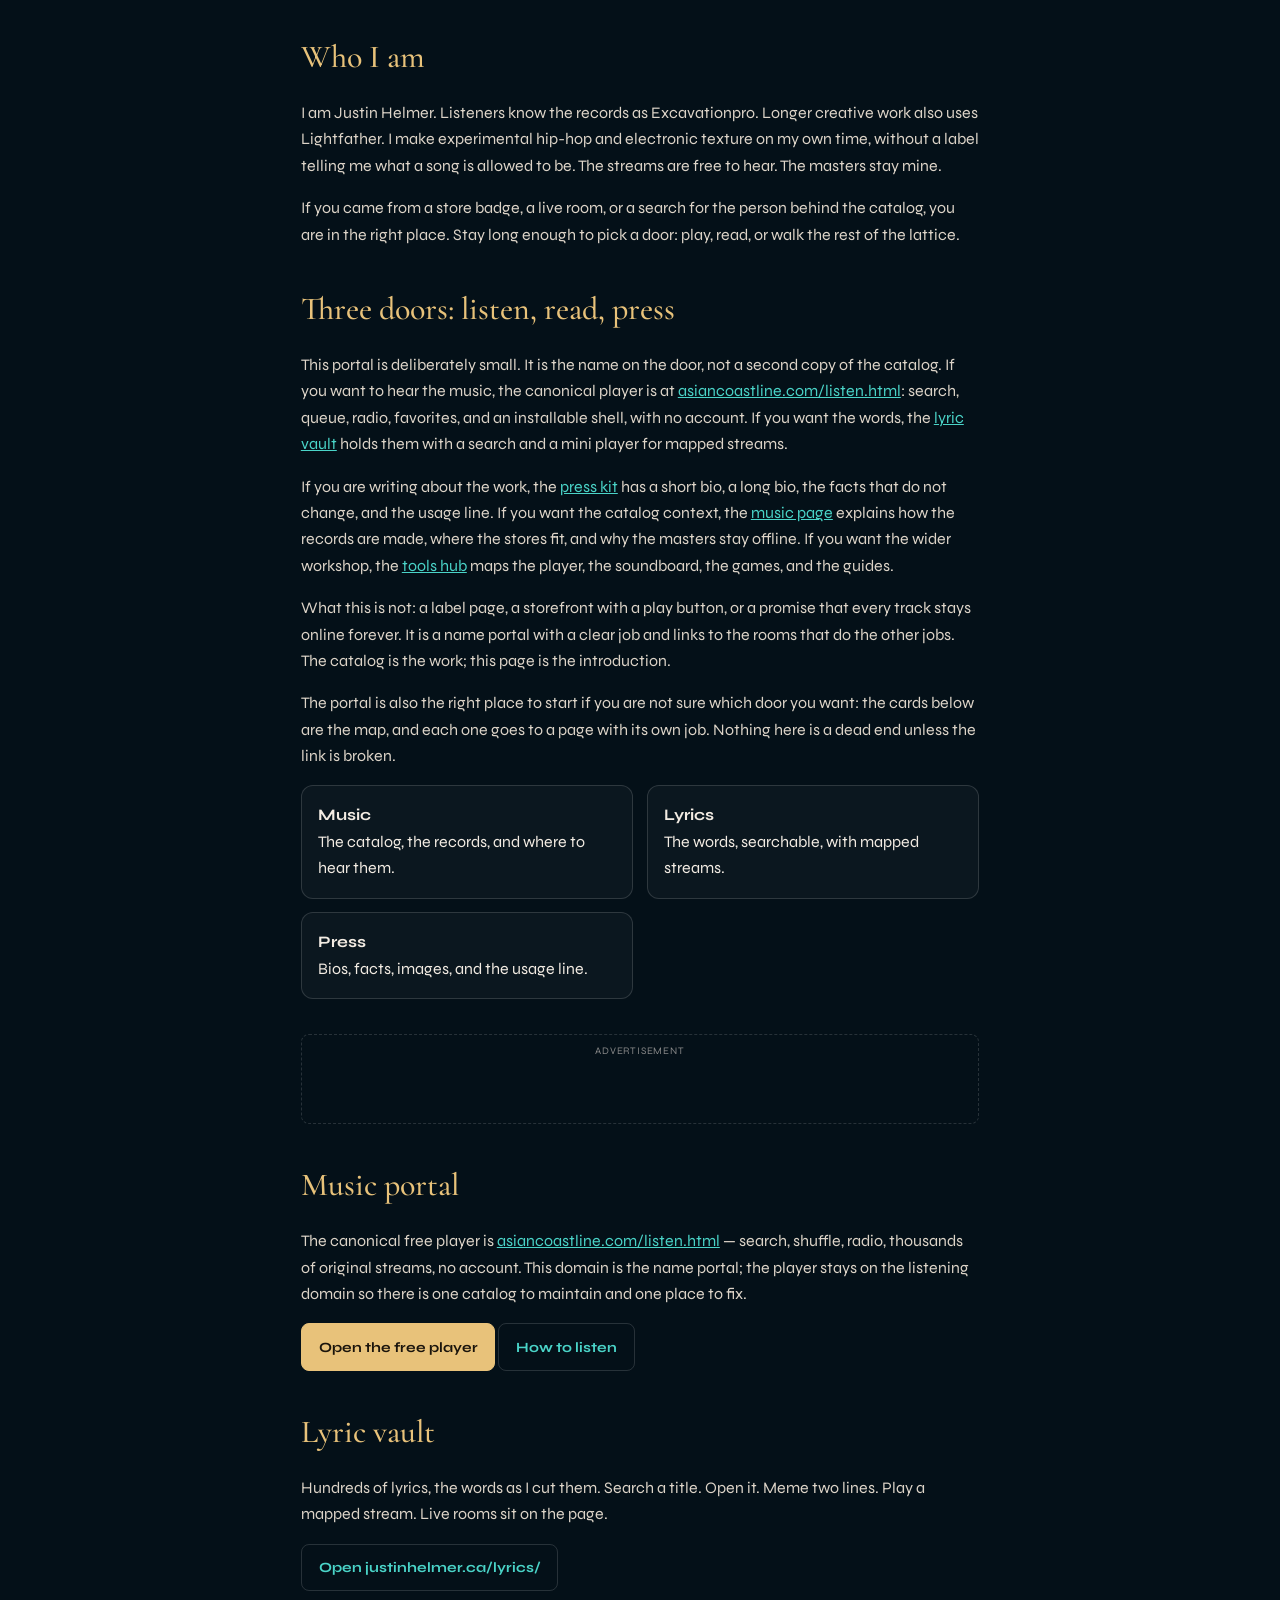
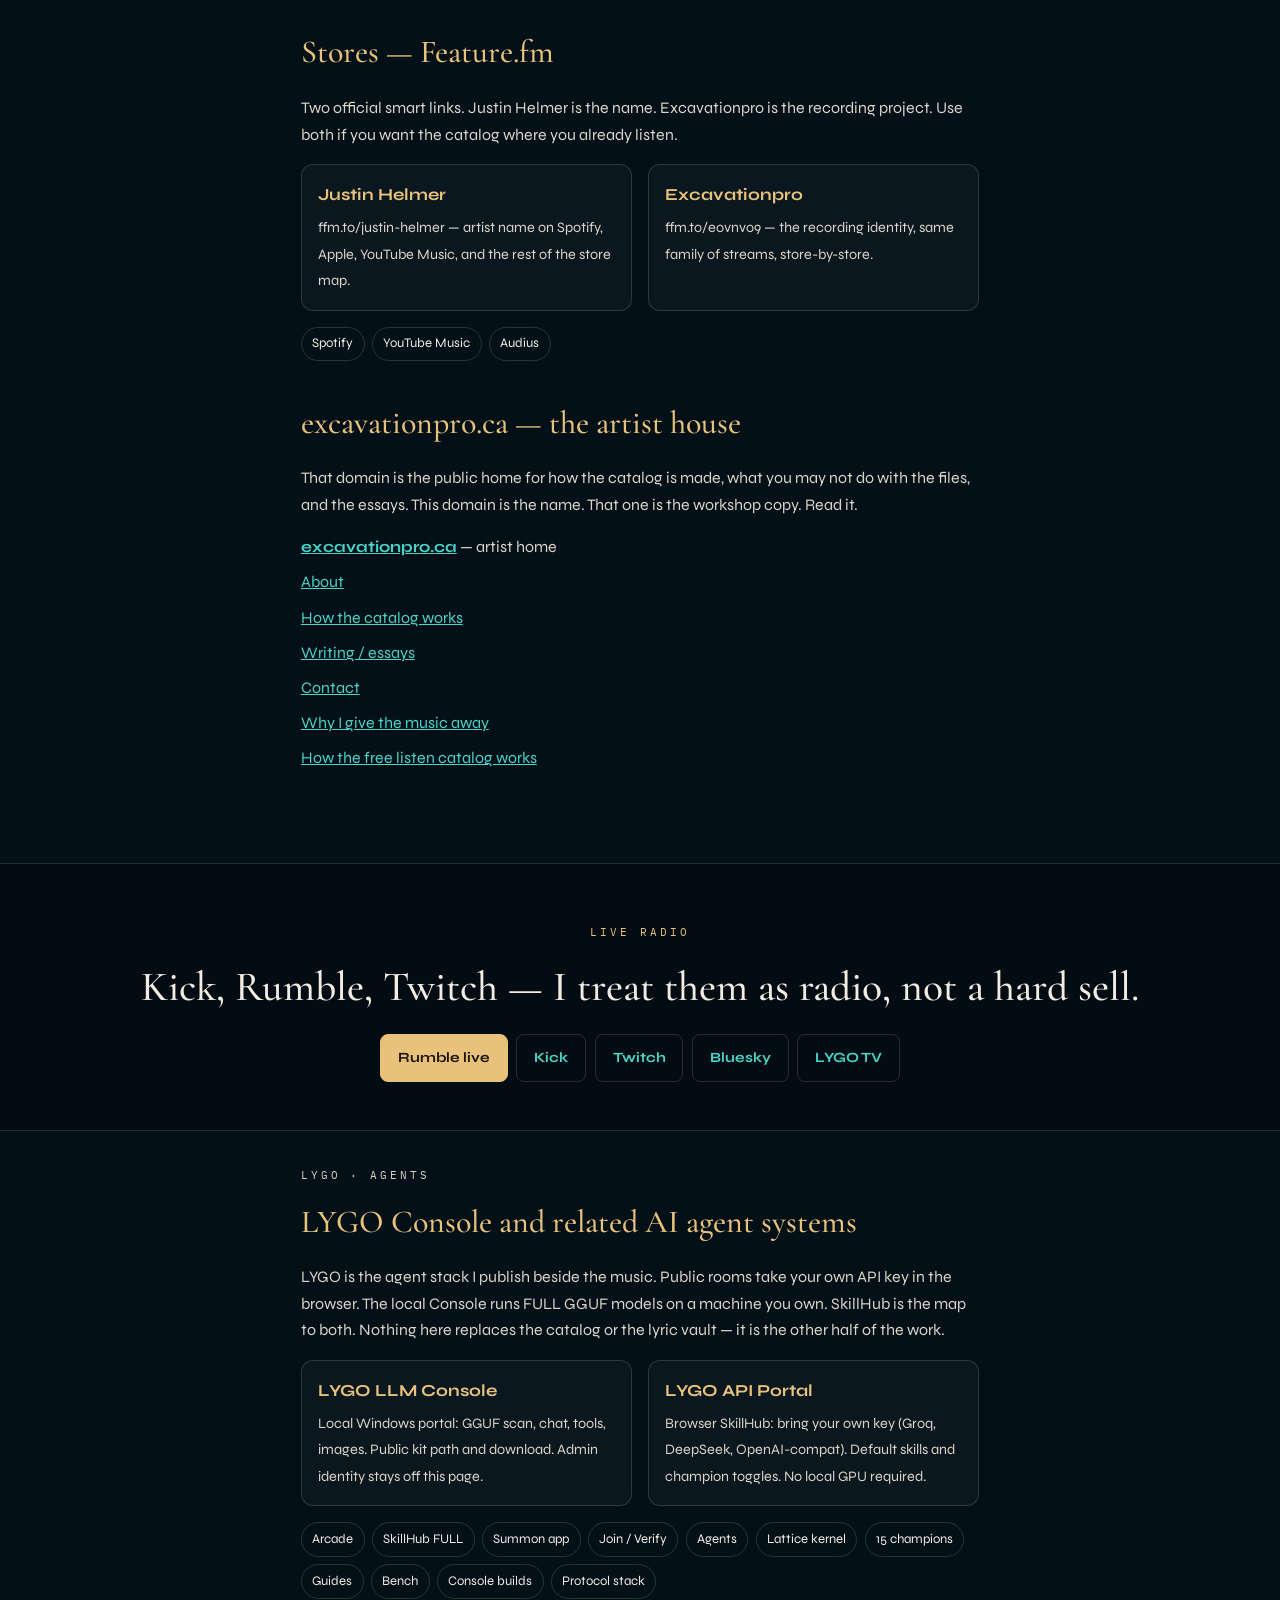
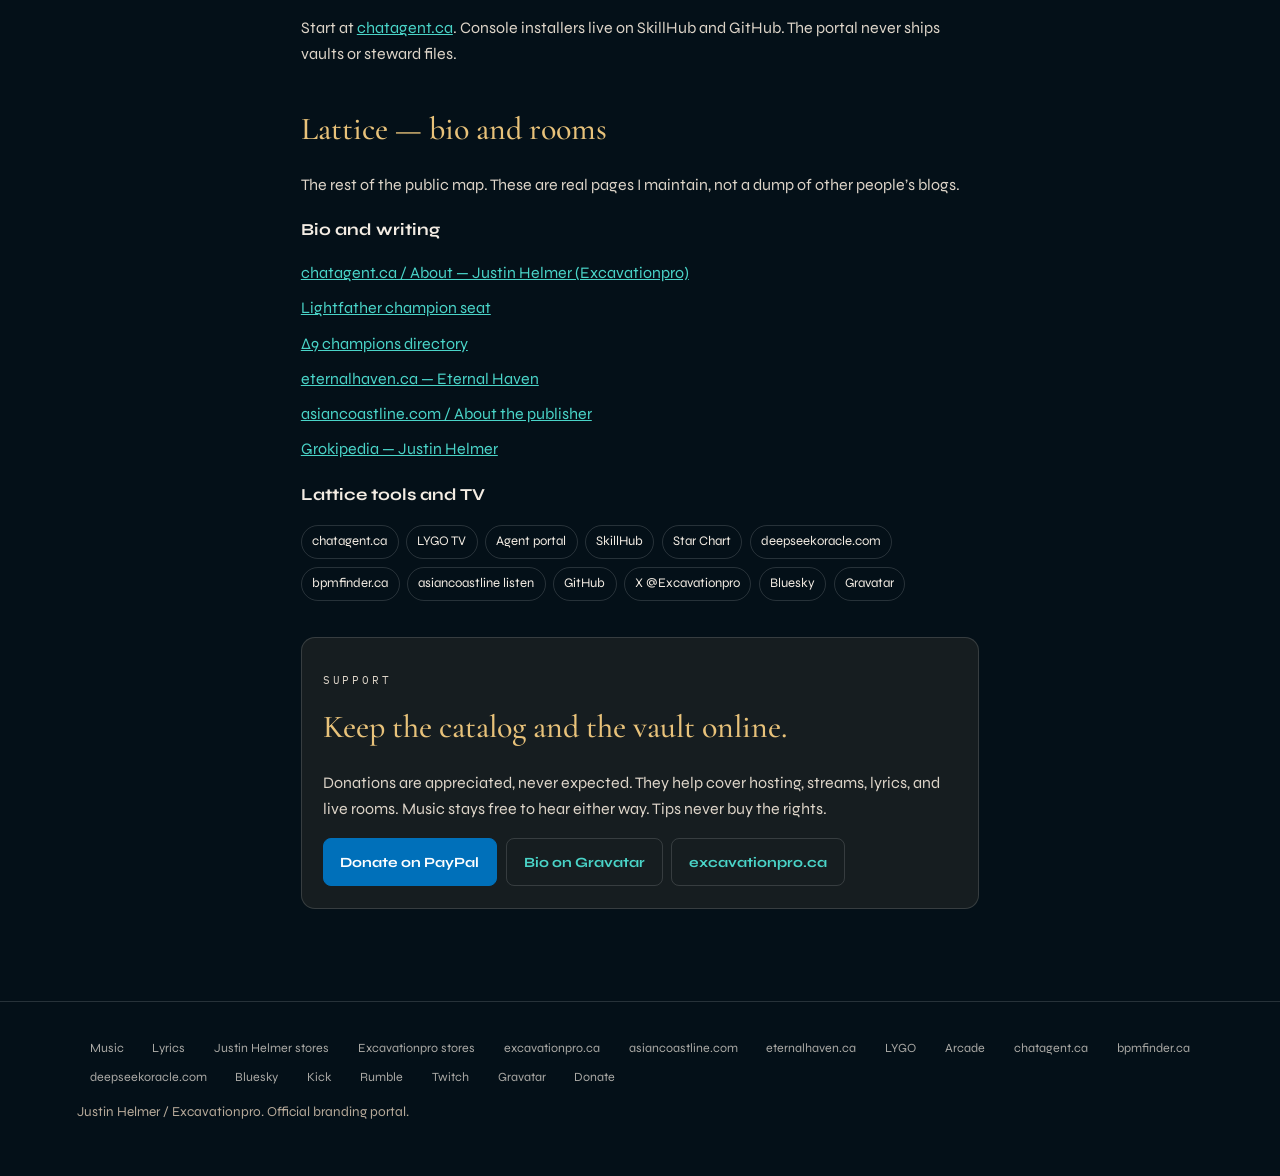
==== commit 88d61996: "Build 10-page artist portal, replace duplicate player with listening guide, add ads.txt" ====
--- a/index.html
+++ b/index.html
@@ -50,6 +50,8 @@
 <link rel="stylesheet" href="/assets/site-kit.css">
 <link rel="stylesheet" href="/home.css">
 <link rel="stylesheet" href="/assets/lygo-tv-ninja.css?v=6">
+<meta name="google-adsense-account" content="ca-pub-0646320966060599">
+<script async src="https://pagead2.googlesyndication.com/pagead/js/adsbygoogle.js?client=ca-pub-0646320966060599" crossorigin="anonymous"></script>
 </head>
 <body class="home">
 <div id="lygoLoad" class="lygo-load">Loading</div>
@@ -57,15 +59,16 @@
   <a class="brand" href="/">Justin Helmer</a>
   <nav>
     <a href="/" aria-current="page">Home</a>
-    <a href="/listen.html">Music</a>
+    <a href="/music.html">Music</a>
     <a href="/lyrics/">Lyrics</a>
-    <a href="https://excavationpro.ca/">Excavationpro</a>
-    <a href="#lygo">LYGO</a>
+    <a class="secondary" href="https://excavationpro.ca/">Excavationpro</a>
+    <a class="secondary" href="#lygo">LYGO</a>
     <a href="https://chatagent.ca/games/">Arcade</a>
+    <a href="https://bpmfinder.ca/tools.html">Tools</a>
     <a href="https://ffm.to/justin-helmer">Justin Helmer stores</a>
-    <a href="https://ffm.to/eovnvo9">Excavationpro stores</a>
-    <a href="https://bsky.app/profile/excavationpro.bsky.social">Bluesky</a>
-    <a href="/#donate">Donate</a>
+    <a class="secondary" href="https://ffm.to/eovnvo9">Excavationpro stores</a>
+    <a class="secondary" href="https://bsky.app/profile/excavationpro.bsky.social">Bluesky</a>
+    <a class="secondary" href="/#donate">Donate</a>
   </nav>
 </header>
 <section class="hero">
@@ -74,7 +77,7 @@
     <h1>The name on the door for the music, the lyrics, and the live rooms.</h1>
     <p class="lead">I write and record as Justin Helmer. The catalog goes out as Excavationpro. This domain is the branding portal: press play, read the words, hit the stores, or walk the lattice. asiancoastline.com stays a listen satellite. excavationpro.ca is the artist house. This is the name.</p>
     <div class="cta-row">
-      <a class="btn primary" href="/listen.html">Music portal</a>
+      <a class="btn primary" href="https://asiancoastline.com/listen.html">Open the free player</a>
       <a class="btn ghost" href="/lyrics/">Lyric vault</a>
       <a class="btn ghost" href="https://ffm.to/justin-helmer">Justin Helmer on stores</a>
       <a class="btn ghost" href="https://ffm.to/eovnvo9">Excavationpro on stores</a>
@@ -92,9 +95,26 @@
   <p>If you came from a store badge, a live room, or a search for the person behind the catalog, you are in the right place. Stay long enough to pick a door: play, read, or walk the rest of the lattice.</p>
 </article>
 <article>
+  <h2>Three doors: listen, read, press</h2>
+  <p>This portal is deliberately small. It is the name on the door, not a second copy of the catalog. If you want to hear the music, the canonical player is at <a href="https://asiancoastline.com/listen.html">asiancoastline.com/listen.html</a>: search, queue, radio, favorites, and an installable shell, with no account. If you want the words, the <a href="/lyrics/">lyric vault</a> holds them with a search and a mini player for mapped streams.</p>
+  <p>If you are writing about the work, the <a href="/press.html">press kit</a> has a short bio, a long bio, the facts that do not change, and the usage line. If you want the catalog context, the <a href="/music.html">music page</a> explains how the records are made, where the stores fit, and why the masters stay offline. If you want the wider workshop, the <a href="https://bpmfinder.ca/tools.html">tools hub</a> maps the player, the soundboard, the games, and the guides.</p>
+  <p>What this is not: a label page, a storefront with a play button, or a promise that every track stays online forever. It is a name portal with a clear job and links to the rooms that do the other jobs. The catalog is the work; this page is the introduction.</p>
+  <p>The portal is also the right place to start if you are not sure which door you want: the cards below are the map, and each one goes to a page with its own job. Nothing here is a dead end unless the link is broken.</p>
+  <div class="grid">
+    <a class="mini" href="/music.html" style="text-decoration:none;color:inherit"><strong>Music</strong><br>The catalog, the records, and where to hear them.</a>
+    <a class="mini" href="/lyrics/" style="text-decoration:none;color:inherit"><strong>Lyrics</strong><br>The words, searchable, with mapped streams.</a>
+    <a class="mini" href="/press.html" style="text-decoration:none;color:inherit"><strong>Press</strong><br>Bios, facts, images, and the usage line.</a>
+  </div>
+</article>
+<div class="ad-slot" aria-label="Advertisement">
+  <div class="ad-label">Advertisement</div>
+  <ins class="adsbygoogle" style="display:block" data-ad-client="ca-pub-0646320966060599" data-ad-format="auto" data-full-width-responsive="true"></ins>
+  <script>(adsbygoogle = window.adsbygoogle || []).push({});</script>
+</div>
+<article>
   <h2>Music portal</h2>
-  <p>The full browser player — search, shuffle, radio, thousands of original streams. No account. Same catalog family as asiancoastline.com, branded here under my name.</p>
-  <p><a class="btn primary" href="/listen.html">Open justinhelmer.ca/listen.html</a></p>
+  <p>The canonical free player is <a href="https://asiancoastline.com/listen.html">asiancoastline.com/listen.html</a> — search, shuffle, radio, thousands of original streams, no account. This domain is the name portal; the player stays on the listening domain so there is one catalog to maintain and one place to fix.</p>
+  <p><a class="btn primary" href="https://asiancoastline.com/listen.html">Open the free player</a> <a class="btn ghost" href="/listen.html">How to listen</a></p>
 </article>
 <article>
   <h2>Lyric vault</h2>
@@ -237,6 +257,13 @@
   </nav>
   <p>Justin Helmer / Excavationpro. Official branding portal.</p>
 </footer>
+<div class="cookie-banner" id="cookieBanner" role="dialog" aria-label="Cookie consent">
+  <div>Ads may use cookies after you accept. <a href="/privacy.html">Privacy</a></div>
+  <div>
+    <button type="button" class="ok" id="cookieOk">Accept</button>
+    <button type="button" class="no" id="cookieNo">Decline</button>
+  </div>
+</div>
 <script src="/assets/lygo-tv-ninja.js?v=6" defer></script>
 <script src="/assets/site-kit.js" defer></script>
 </body>
--- a/home.css
+++ b/home.css
@@ -52,3 +52,12 @@
 .donate-mod h2 { margin-top: 0; }
 .donate-mod .cta-row { margin-top: .85rem; }
 .btn.paypal { background: #0070ba; border-color: #0070ba; color: #fff; }
+
+@media (max-width: 900px) {
+  .home header.top { position: static; display: block; padding: .8rem 6vw; background: rgba(4,16,24,.96); }
+  .home .brand { display: block; margin-bottom: .3rem; }
+  .home header.top nav { display: flex; flex-wrap: wrap; gap: .3rem .7rem; width: 100%; }
+  .home nav a { margin-left: 0; font-size: .7rem; }
+  .home nav a.secondary { display: none; }
+  .hero { min-height: calc(100svh - 96px); }
+}
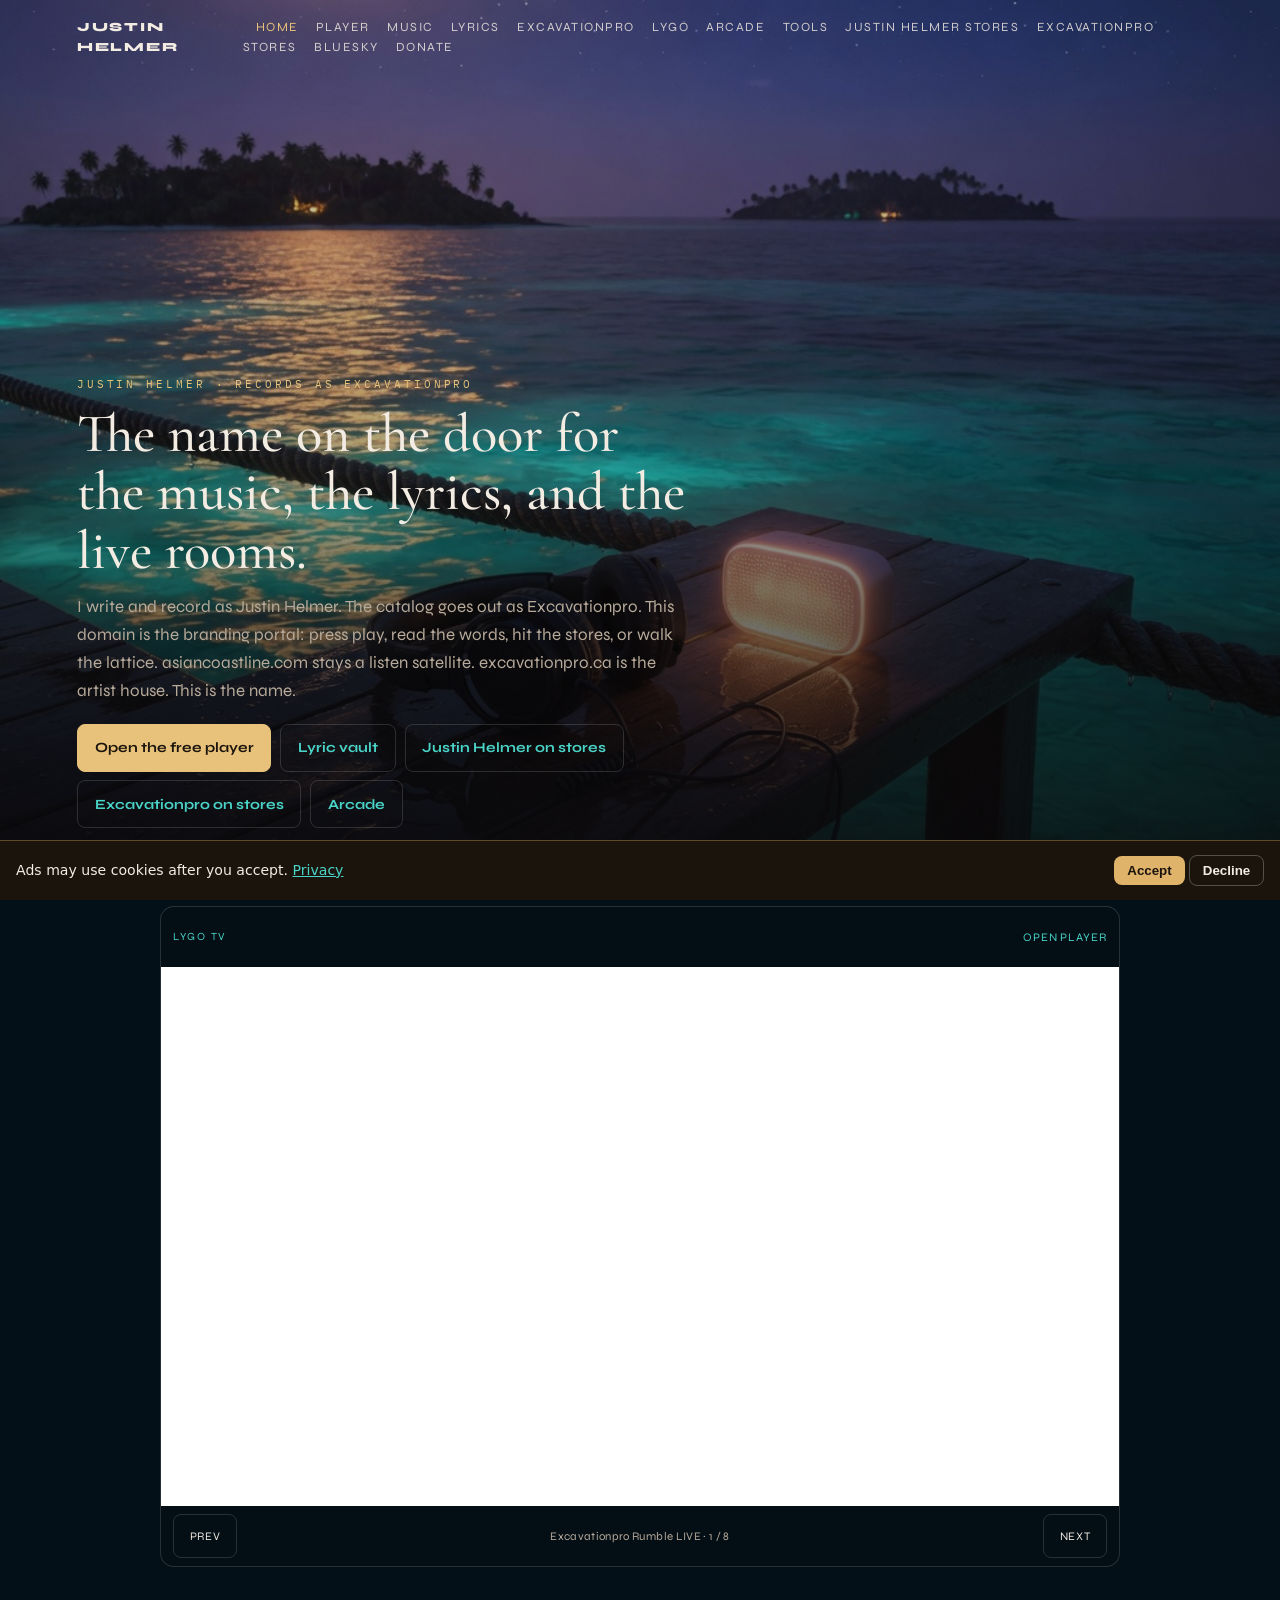
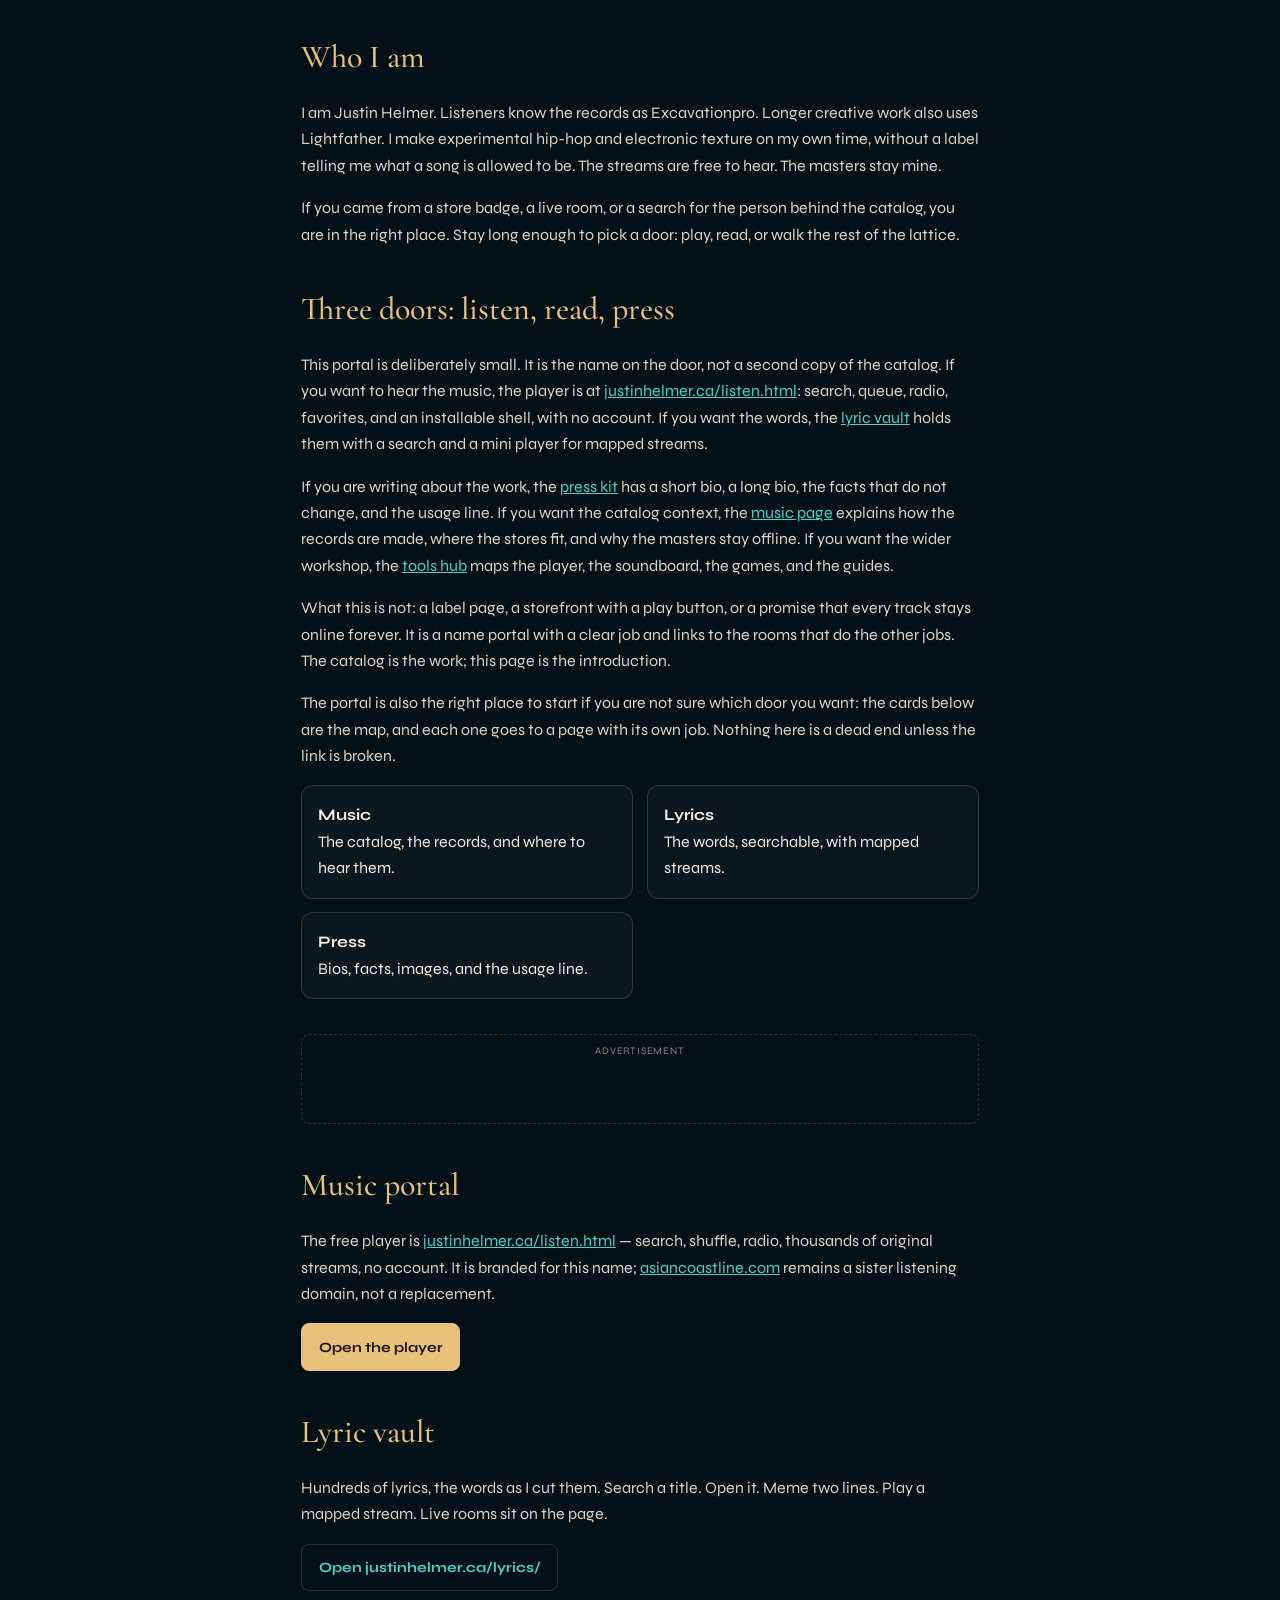
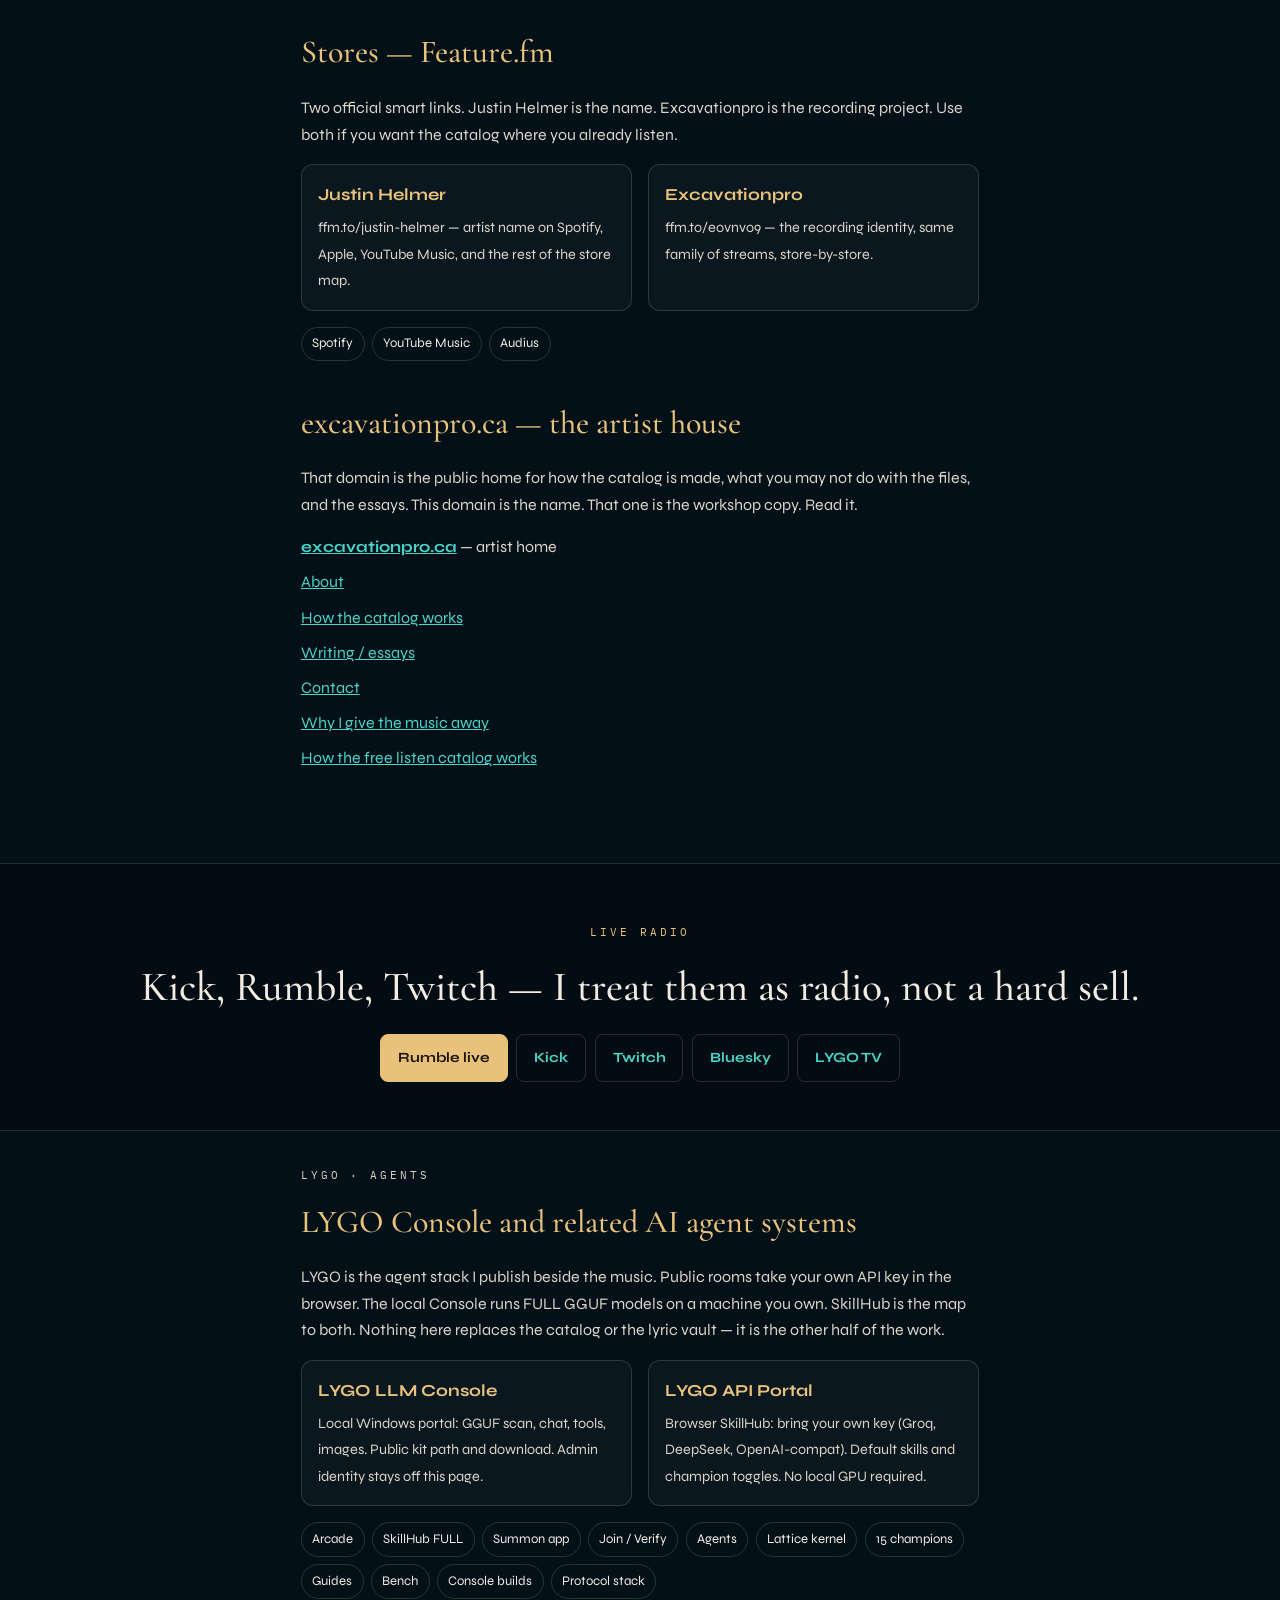
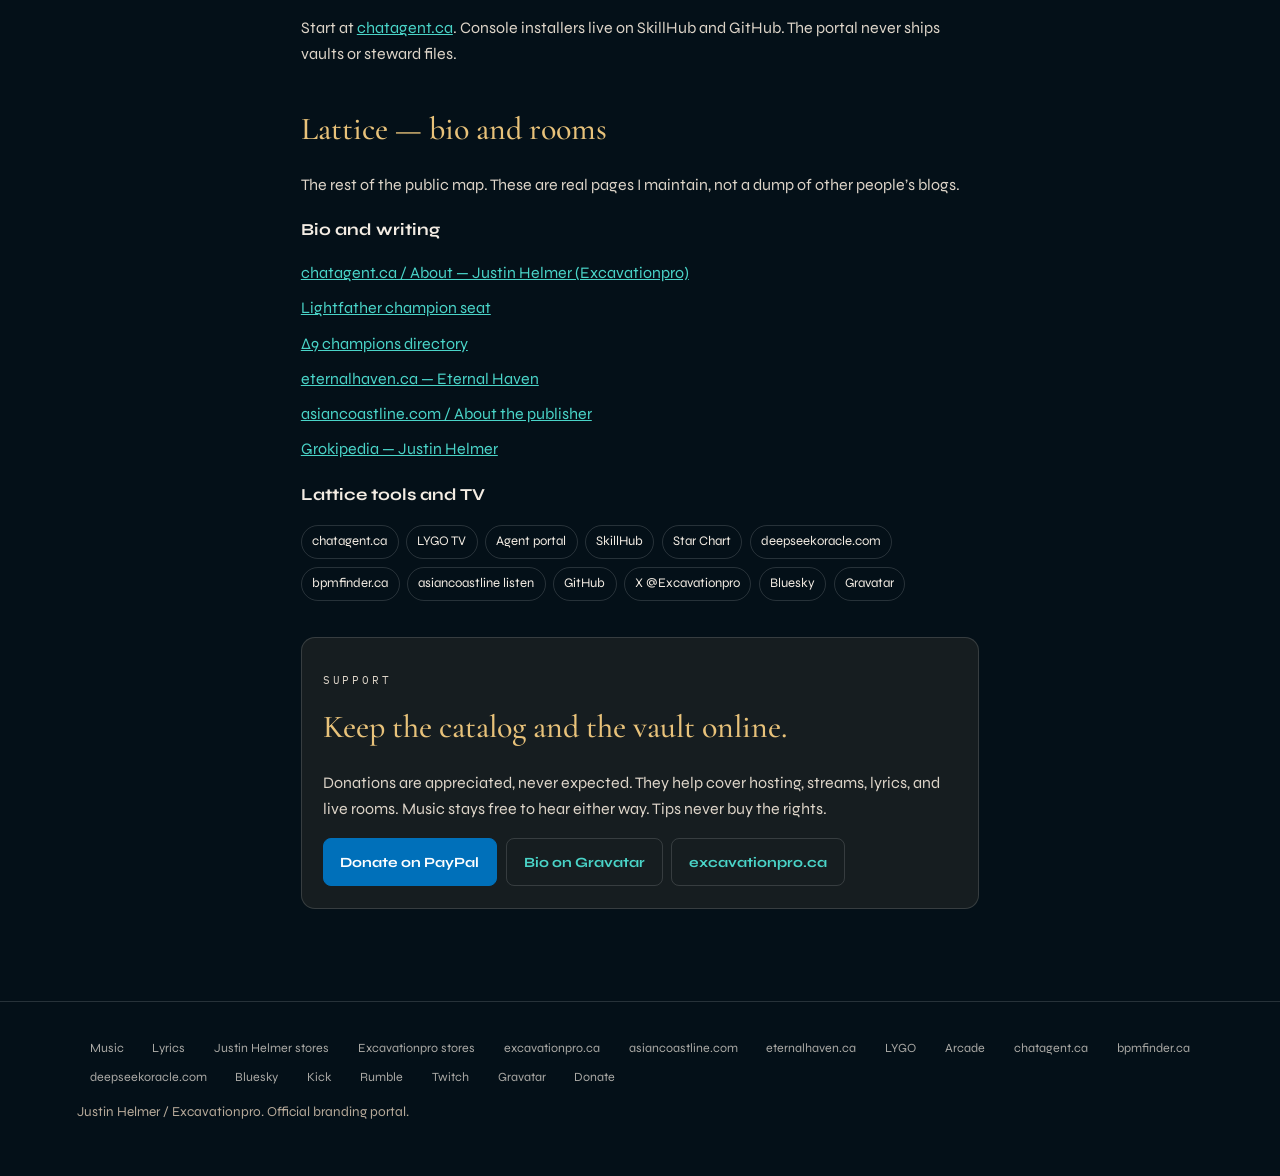
==== commit c2f26c0e: "Restore branded justinhelmer player; keep guide content below it" ====
--- a/index.html
+++ b/index.html
@@ -59,6 +59,7 @@
   <a class="brand" href="/">Justin Helmer</a>
   <nav>
     <a href="/" aria-current="page">Home</a>
+    <a href="/listen.html">Player</a>
     <a href="/music.html">Music</a>
     <a href="/lyrics/">Lyrics</a>
     <a class="secondary" href="https://excavationpro.ca/">Excavationpro</a>
@@ -77,7 +78,7 @@
     <h1>The name on the door for the music, the lyrics, and the live rooms.</h1>
     <p class="lead">I write and record as Justin Helmer. The catalog goes out as Excavationpro. This domain is the branding portal: press play, read the words, hit the stores, or walk the lattice. asiancoastline.com stays a listen satellite. excavationpro.ca is the artist house. This is the name.</p>
     <div class="cta-row">
-      <a class="btn primary" href="https://asiancoastline.com/listen.html">Open the free player</a>
+      <a class="btn primary" href="/listen.html">Open the free player</a>
       <a class="btn ghost" href="/lyrics/">Lyric vault</a>
       <a class="btn ghost" href="https://ffm.to/justin-helmer">Justin Helmer on stores</a>
       <a class="btn ghost" href="https://ffm.to/eovnvo9">Excavationpro on stores</a>
@@ -96,7 +97,7 @@
 </article>
 <article>
   <h2>Three doors: listen, read, press</h2>
-  <p>This portal is deliberately small. It is the name on the door, not a second copy of the catalog. If you want to hear the music, the canonical player is at <a href="https://asiancoastline.com/listen.html">asiancoastline.com/listen.html</a>: search, queue, radio, favorites, and an installable shell, with no account. If you want the words, the <a href="/lyrics/">lyric vault</a> holds them with a search and a mini player for mapped streams.</p>
+  <p>This portal is deliberately small. It is the name on the door, not a second copy of the catalog. If you want to hear the music, the player is at <a href="/listen.html">justinhelmer.ca/listen.html</a>: search, queue, radio, favorites, and an installable shell, with no account. If you want the words, the <a href="/lyrics/">lyric vault</a> holds them with a search and a mini player for mapped streams.</p>
   <p>If you are writing about the work, the <a href="/press.html">press kit</a> has a short bio, a long bio, the facts that do not change, and the usage line. If you want the catalog context, the <a href="/music.html">music page</a> explains how the records are made, where the stores fit, and why the masters stay offline. If you want the wider workshop, the <a href="https://bpmfinder.ca/tools.html">tools hub</a> maps the player, the soundboard, the games, and the guides.</p>
   <p>What this is not: a label page, a storefront with a play button, or a promise that every track stays online forever. It is a name portal with a clear job and links to the rooms that do the other jobs. The catalog is the work; this page is the introduction.</p>
   <p>The portal is also the right place to start if you are not sure which door you want: the cards below are the map, and each one goes to a page with its own job. Nothing here is a dead end unless the link is broken.</p>
@@ -113,8 +114,8 @@
 </div>
 <article>
   <h2>Music portal</h2>
-  <p>The canonical free player is <a href="https://asiancoastline.com/listen.html">asiancoastline.com/listen.html</a> — search, shuffle, radio, thousands of original streams, no account. This domain is the name portal; the player stays on the listening domain so there is one catalog to maintain and one place to fix.</p>
-  <p><a class="btn primary" href="https://asiancoastline.com/listen.html">Open the free player</a> <a class="btn ghost" href="/listen.html">How to listen</a></p>
+  <p>The free player is <a href="/listen.html">justinhelmer.ca/listen.html</a> — search, shuffle, radio, thousands of original streams, no account. It is branded for this name; <a href="https://asiancoastline.com/">asiancoastline.com</a> remains a sister listening domain, not a replacement.</p>
+  <p><a class="btn primary" href="/listen.html">Open the player</a></p>
 </article>
 <article>
   <h2>Lyric vault</h2>
@@ -216,7 +217,7 @@
     <a class="chip" href="https://chatagent.ca/starchart/">Star Chart</a>
     <a class="chip" href="https://deepseekoracle.com/">deepseekoracle.com</a>
     <a class="chip" href="https://bpmfinder.ca/">bpmfinder.ca</a>
-    <a class="chip" href="https://asiancoastline.com/listen.html">asiancoastline listen</a>
+    <a class="chip" href="/listen.html">asiancoastline listen</a>
     <a class="chip" href="https://github.com/DeepSeekOracle">GitHub</a>
     <a class="chip" href="https://x.com/Excavationpro">X @Excavationpro</a>
     <a class="chip" href="https://bsky.app/profile/excavationpro.bsky.social">Bluesky</a>
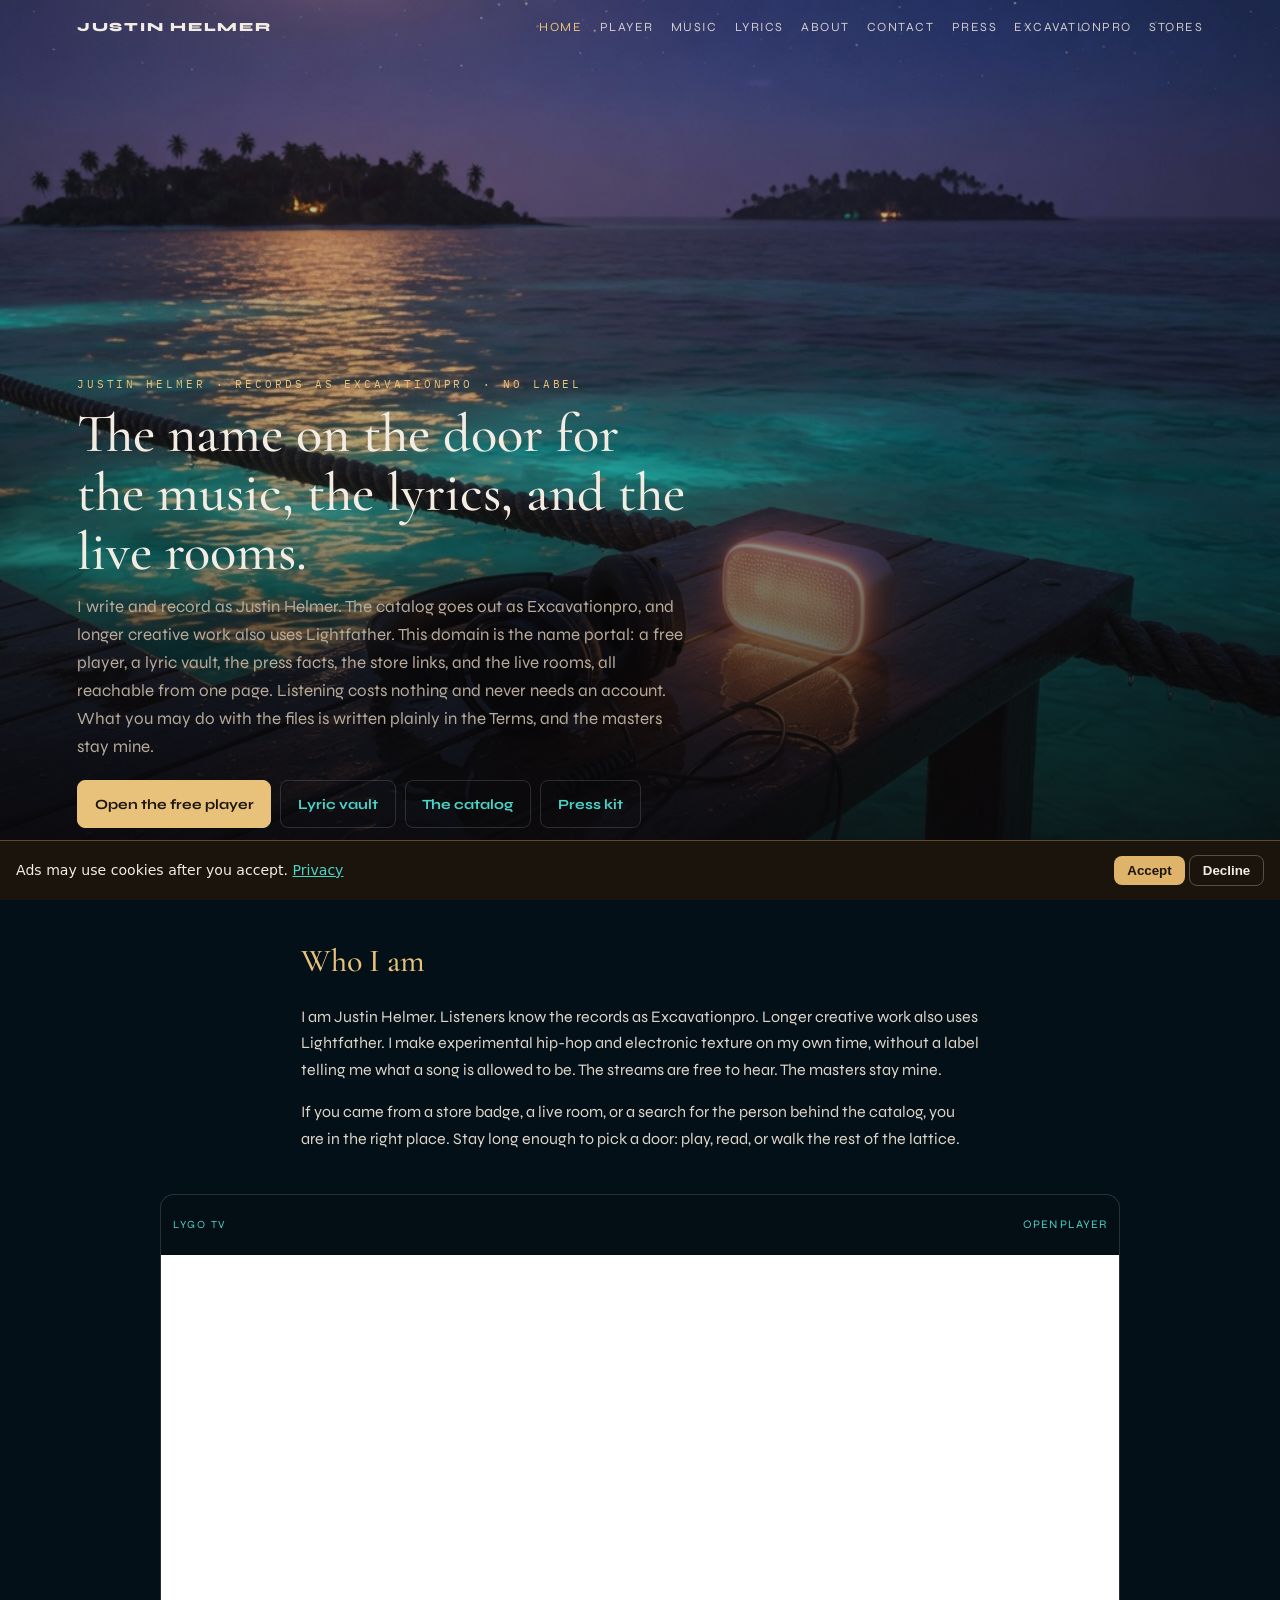
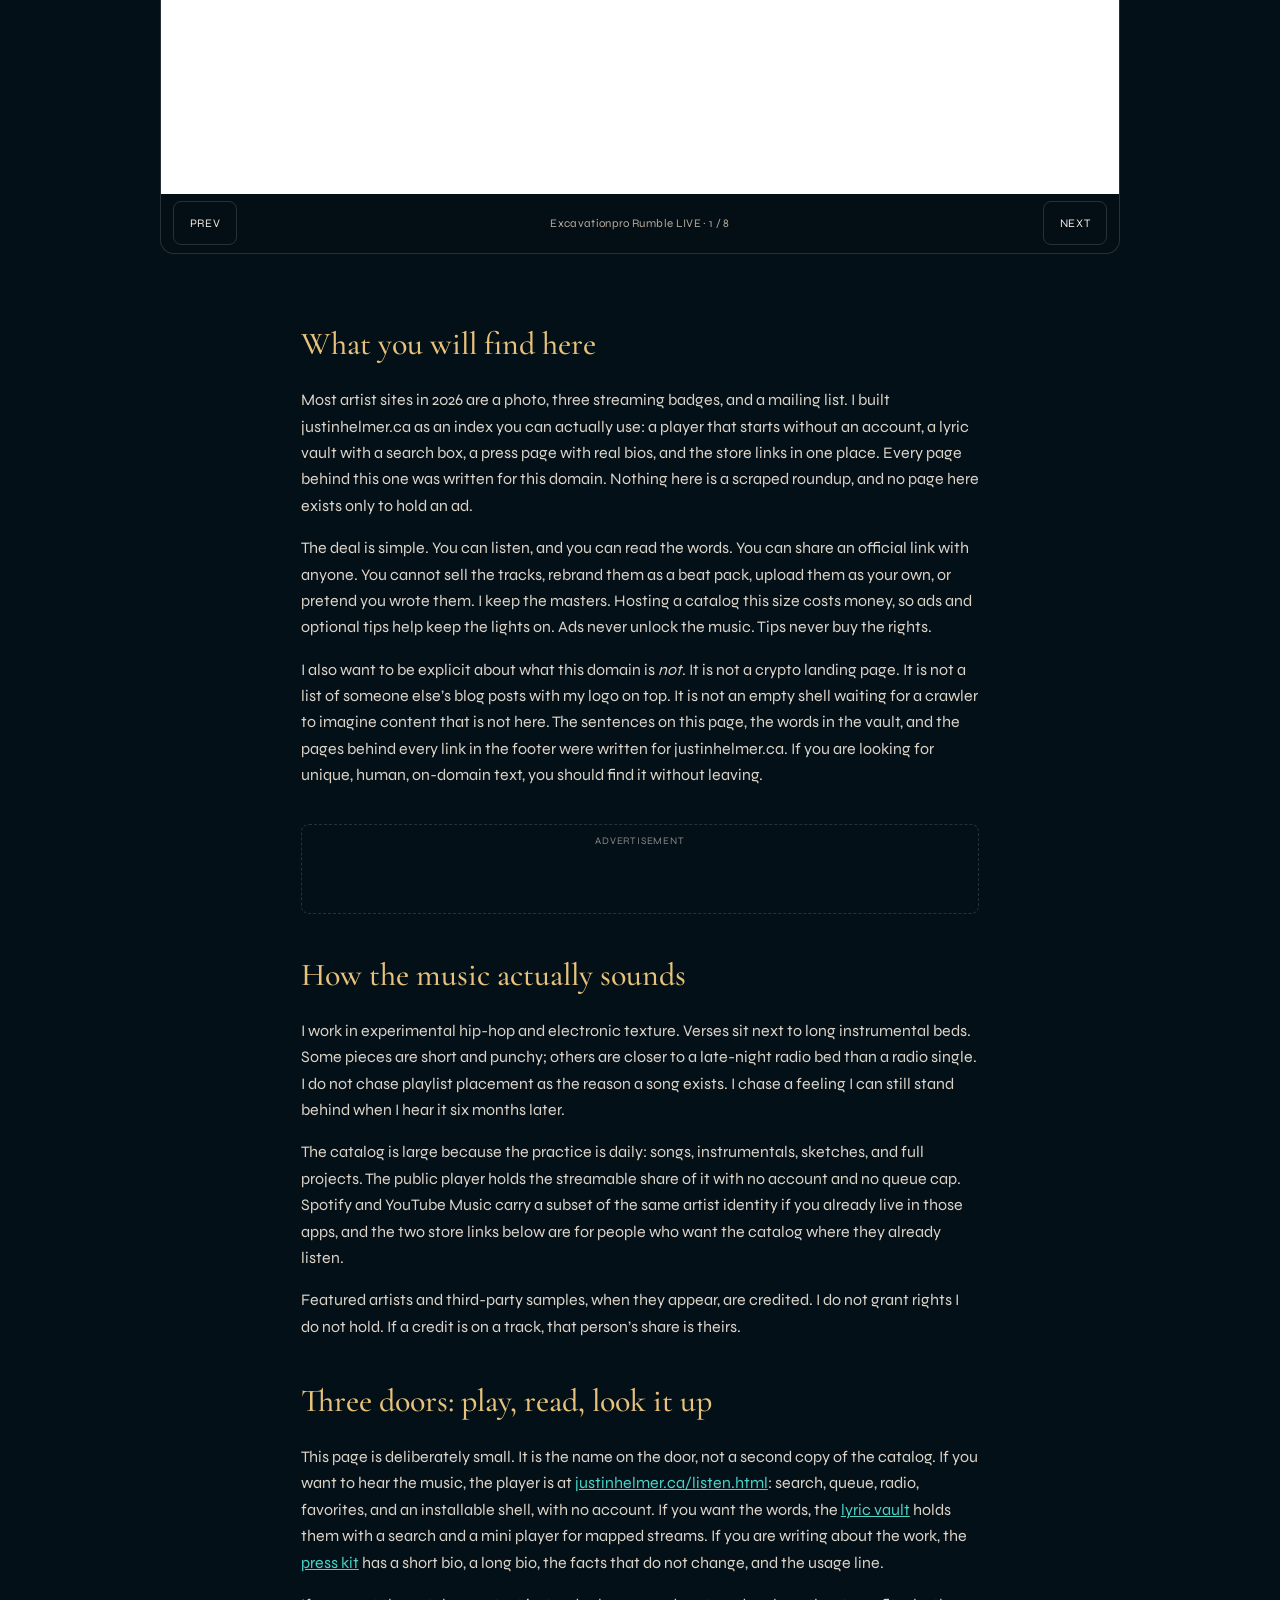
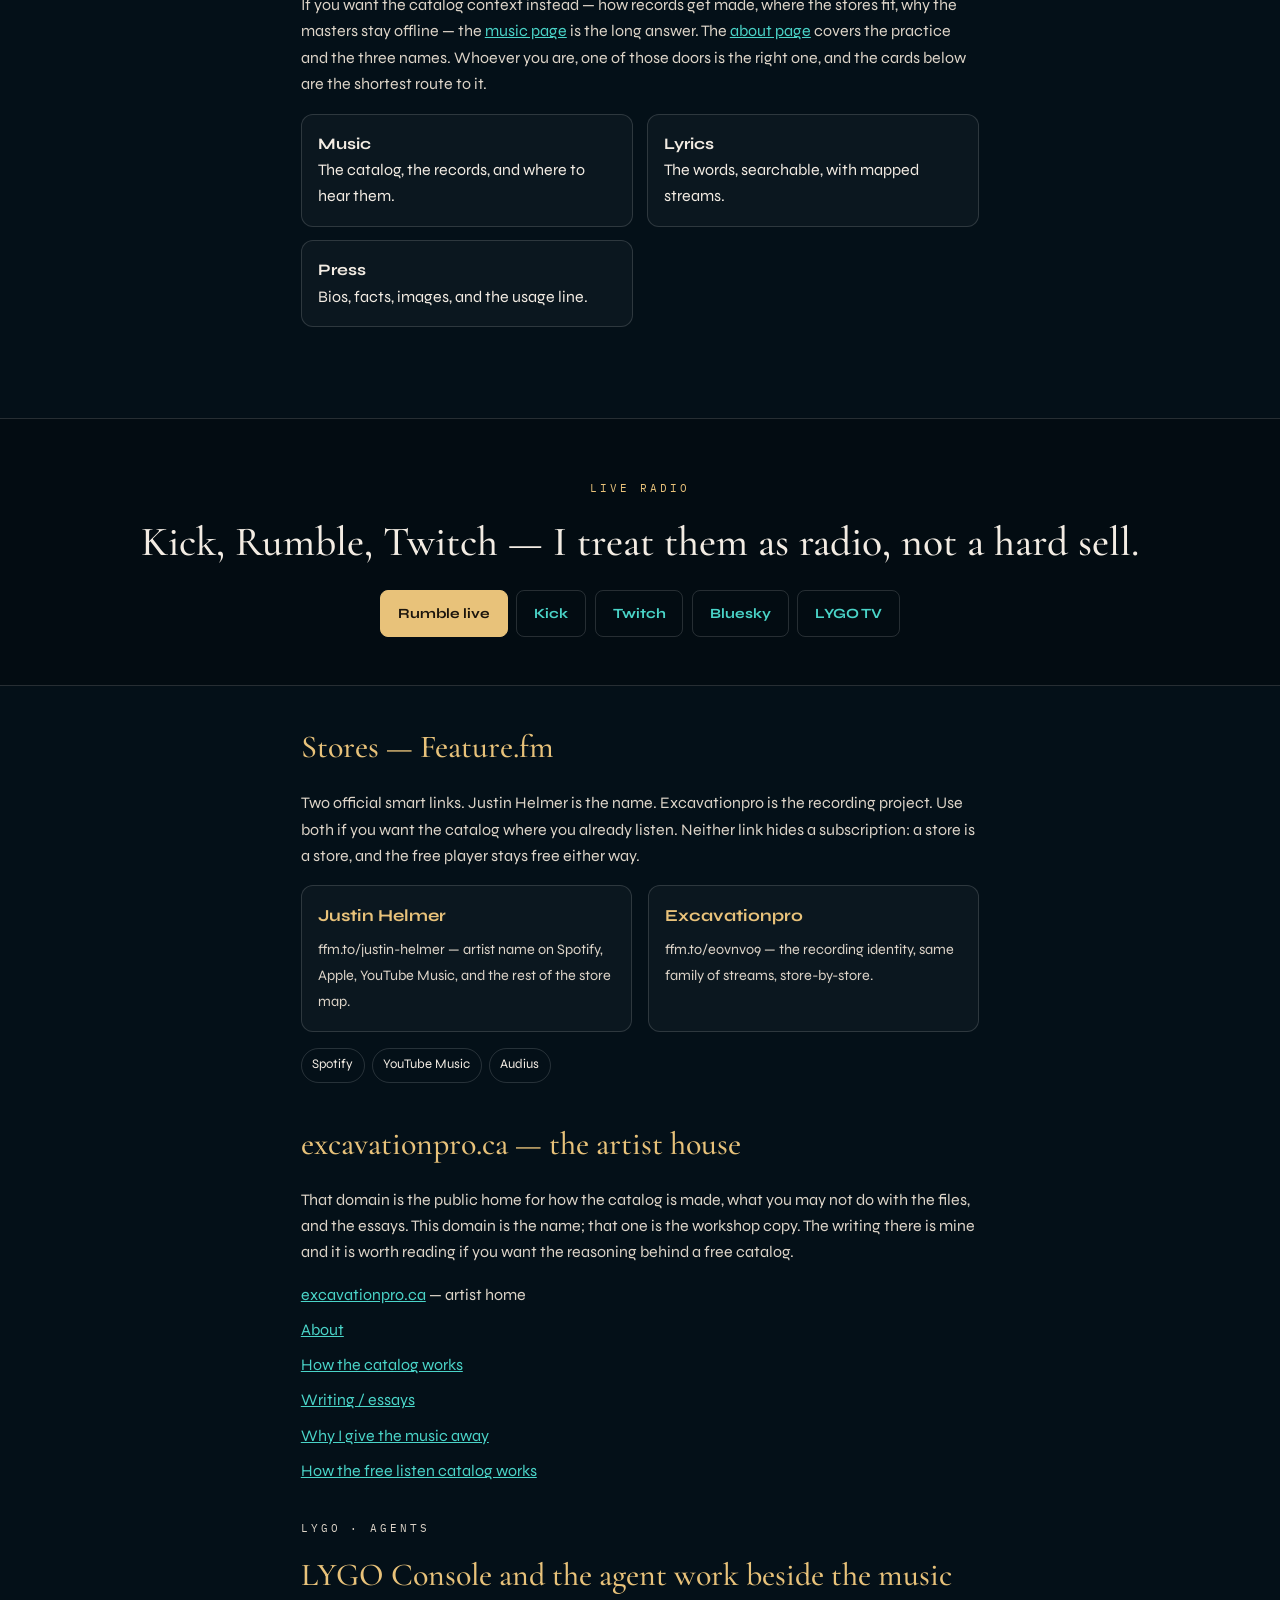
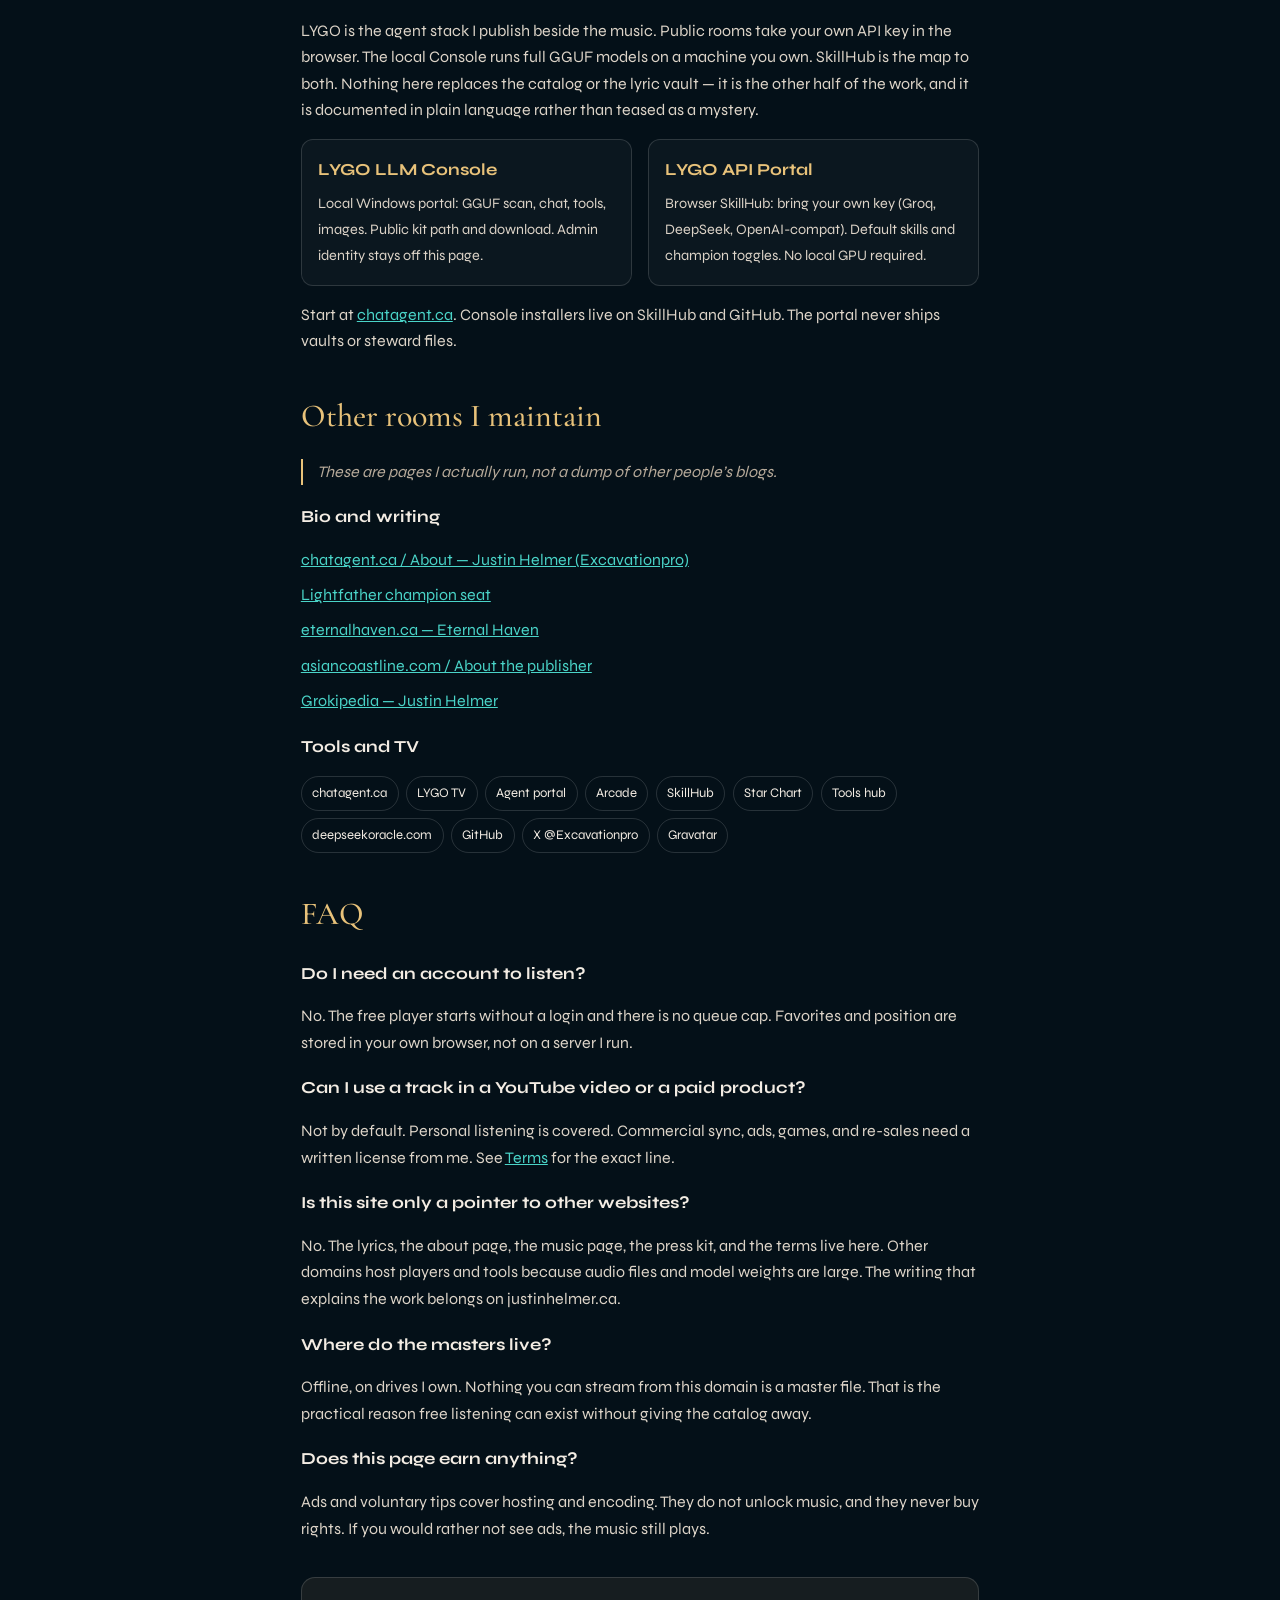
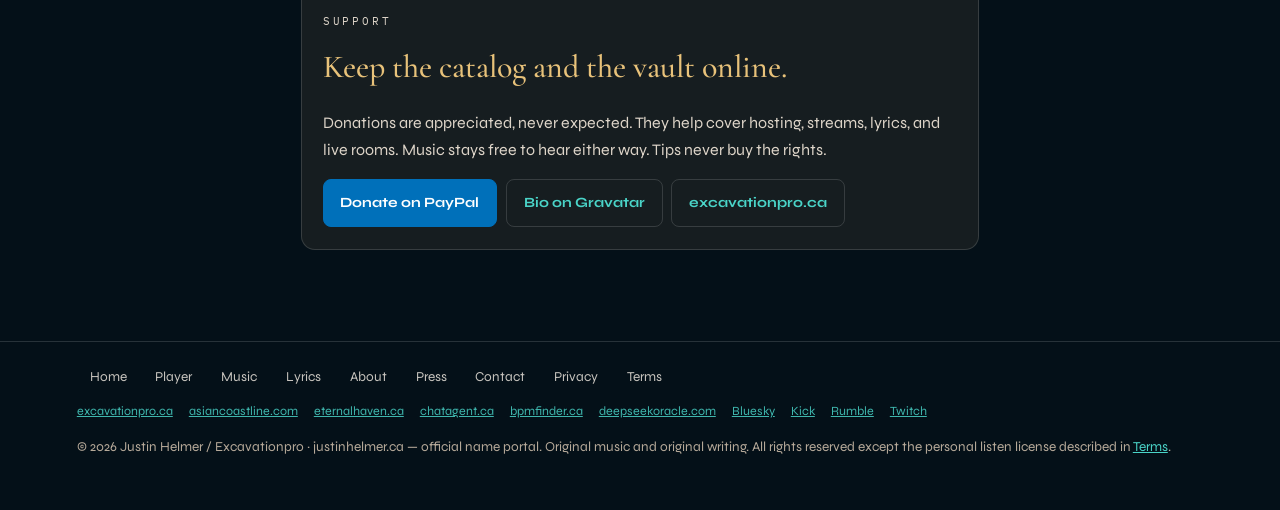
==== commit 08aebfe4: "home: move LYGO TV below "Who I am", align main page with the AdSense-approved pattern Main page (in" ====
--- a/index.html
+++ b/index.html
@@ -43,12 +43,12 @@
 <meta name="twitter:description" content="Official portal: listen free, read the lyrics, stores, live rooms. Records as Excavationpro.">
 <meta name="twitter:image" content="https://justinhelmer.ca/assets/og-home.jpg?v=20260925">
 <meta name="twitter:image:alt" content="Justin Helmer — Music, Lyrics, Live rooms">
-<script type="application/ld+json">{"@context":"https://schema.org","@graph":[{"@type":"WebSite","@id":"https://justinhelmer.ca/#website","name":"Justin Helmer","url":"https://justinhelmer.ca/","inLanguage":"en","publisher":{"@id":"https://justinhelmer.ca/#person"}},{"@type":"WebPage","@id":"https://justinhelmer.ca/#webpage","url":"https://justinhelmer.ca/","name":"Justin Helmer — Music, Lyrics, Streams","description":"Official branding portal: free music player, lyric vault, live rooms, store links.","isPartOf":{"@id":"https://justinhelmer.ca/#website"},"about":{"@id":"https://justinhelmer.ca/#person"},"primaryImageOfPage":{"@type":"ImageObject","url":"https://justinhelmer.ca/assets/og-home.jpg","width":1200,"height":630}},{"@type":"Person","@id":"https://justinhelmer.ca/#person","name":"Justin Helmer","alternateName":["Excavationpro","Lightfather"],"url":"https://justinhelmer.ca/","image":"https://justinhelmer.ca/assets/og-home.jpg","sameAs":["https://x.com/Excavationpro","https://twitter.com/Excavationpro","https://bsky.app/profile/excavationpro.bsky.social","https://gravatar.com/xcavationpro","https://excavationpro.ca/","https://ffm.to/justin-helmer","https://ffm.to/eovnvo9","https://open.spotify.com/artist/6CkZ4bN2xu3WRKbjEL3u2S","https://kick.com/excavationpro","https://twitch.tv/excavationpro","https://rumble.com/user/excavationpro/live","https://eternalhaven.ca/","https://chatagent.ca/about.html"]},{"@type":"MusicGroup","@id":"https://justinhelmer.ca/#musicgroup","name":"Excavationpro","alternateName":"Justin Helmer","url":"https://justinhelmer.ca/","image":"https://justinhelmer.ca/assets/og-home.jpg","sameAs":["https://ffm.to/eovnvo9","https://ffm.to/justin-helmer","https://open.spotify.com/artist/6CkZ4bN2xu3WRKbjEL3u2S","https://music.youtube.com/@Excavationpro"]}]}</script>
+<script type="application/ld+json">{"@context":"https://schema.org","@graph":[{"@type":"WebSite","@id":"https://justinhelmer.ca/#website","name":"Justin Helmer","url":"https://justinhelmer.ca/","inLanguage":"en","publisher":{"@id":"https://justinhelmer.ca/#person"}},{"@type":"WebPage","@id":"https://justinhelmer.ca/#webpage","url":"https://justinhelmer.ca/","name":"Justin Helmer — Music, Lyrics, Streams","description":"Official branding portal: free music player, lyric vault, live rooms, store links.","isPartOf":{"@id":"https://justinhelmer.ca/#website"},"about":{"@id":"https://justinhelmer.ca/#person"},"primaryImageOfPage":{"@type":"ImageObject","url":"https://justinhelmer.ca/assets/og-home.jpg","width":1200,"height":630}},{"@type":"Person","@id":"https://justinhelmer.ca/#person","name":"Justin Helmer","alternateName":["Excavationpro","Lightfather"],"url":"https://justinhelmer.ca/","image":"https://justinhelmer.ca/assets/og-home.jpg","sameAs":["https://x.com/Excavationpro","https://twitter.com/Excavationpro","https://bsky.app/profile/excavationpro.bsky.social","https://gravatar.com/xcavationpro","https://excavationpro.ca/","https://ffm.to/justin-helmer","https://ffm.to/eovnvo9","https://open.spotify.com/artist/6CkZ4bN2xu3WRKbjEL3u2S","https://kick.com/excavationpro","https://twitch.tv/excavationpro","https://rumble.com/user/excavationpro/live","https://eternalhaven.ca/","https://chatagent.ca/about.html"]},{"@type":"MusicGroup","@id":"https://justinhelmer.ca/#musicgroup","name":"Excavationpro","alternateName":"Justin Helmer","url":"https://justinhelmer.ca/","image":"https://justinhelmer.ca/assets/og-home.jpg","sameAs":["https://ffm.to/eovnvo9","https://ffm.to/justin-helmer","https://open.spotify.com/artist/6CkZ4bN2xu3WRKbjEL3u2S","https://music.youtube.com/@Excavationpro"]},{"@type":"FAQPage","@id":"https://justinhelmer.ca/#faq","url":"https://justinhelmer.ca/","isPartOf":{"@id":"https://justinhelmer.ca/#website"},"mainEntity":[{"@type":"Question","name":"Do I need an account to listen?","acceptedAnswer":{"@type":"Answer","text":"No. The free player starts without a login and there is no queue cap. Favorites and position are stored in your own browser, not on a server run by the site."}},{"@type":"Question","name":"Can I use a track in a YouTube video or a paid product?","acceptedAnswer":{"@type":"Answer","text":"Not by default. Personal listening is covered. Commercial sync, ads, games, and re-sales need a written license from Justin Helmer."}},{"@type":"Question","name":"Is justinhelmer.ca only a pointer to other websites?","acceptedAnswer":{"@type":"Answer","text":"No. The lyrics, the about page, the music page, the press kit, and the terms live on this domain. Other domains host players and tools because audio files and model weights are large."}},{"@type":"Question","name":"Where do the masters live?","acceptedAnswer":{"@type":"Answer","text":"Offline, on drives the artist owns. Nothing streamable from this domain is a master file."}},{"@type":"Question","name":"Does this page earn anything?","acceptedAnswer":{"@type":"Answer","text":"Ads and voluntary tips cover hosting and encoding. They do not unlock music and never buy rights."}}]}]}</script>
 <link rel="preconnect" href="https://fonts.googleapis.com">
 <link rel="preconnect" href="https://fonts.gstatic.com" crossorigin>
 <link href="https://fonts.googleapis.com/css2?family=Cormorant+Garamond:ital,wght@0,500;1,500&family=IBM+Plex+Mono:wght@400&family=Syne:wght@500;700;800&display=swap" rel="stylesheet">
 <link rel="stylesheet" href="/assets/site-kit.css">
-<link rel="stylesheet" href="/home.css">
+<link rel="stylesheet" href="/home.css?v=2">
 <link rel="stylesheet" href="/assets/lygo-tv-ninja.css?v=6">
 <meta name="google-adsense-account" content="ca-pub-0646320966060599">
 <script async src="https://pagead2.googlesyndication.com/pagead/js/adsbygoogle.js?client=ca-pub-0646320966060599" crossorigin="anonymous"></script>
@@ -57,107 +57,77 @@
 <div id="lygoLoad" class="lygo-load">Loading</div>
 <header class="top">
   <a class="brand" href="/">Justin Helmer</a>
-  <nav>
+  <nav aria-label="Primary">
     <a href="/" aria-current="page">Home</a>
     <a href="/listen.html">Player</a>
     <a href="/music.html">Music</a>
     <a href="/lyrics/">Lyrics</a>
+    <a href="/about.html">About</a>
+    <a href="/contact.html">Contact</a>
+    <a class="secondary" href="/press.html">Press</a>
     <a class="secondary" href="https://excavationpro.ca/">Excavationpro</a>
-    <a class="secondary" href="#lygo">LYGO</a>
-    <a href="https://chatagent.ca/games/">Arcade</a>
-    <a href="https://bpmfinder.ca/tools.html">Tools</a>
-    <a href="https://ffm.to/justin-helmer">Justin Helmer stores</a>
-    <a class="secondary" href="https://ffm.to/eovnvo9">Excavationpro stores</a>
-    <a class="secondary" href="https://bsky.app/profile/excavationpro.bsky.social">Bluesky</a>
-    <a class="secondary" href="/#donate">Donate</a>
+    <a class="secondary" href="https://ffm.to/justin-helmer">Stores</a>
   </nav>
 </header>
 <section class="hero">
   <div class="hero-inner">
-    <p class="kicker">Justin Helmer · records as Excavationpro</p>
+    <p class="kicker">Justin Helmer &middot; records as Excavationpro &middot; no label</p>
     <h1>The name on the door for the music, the lyrics, and the live rooms.</h1>
-    <p class="lead">I write and record as Justin Helmer. The catalog goes out as Excavationpro. This domain is the branding portal: press play, read the words, hit the stores, or walk the lattice. asiancoastline.com stays a listen satellite. excavationpro.ca is the artist house. This is the name.</p>
+    <p class="lead">I write and record as Justin Helmer. The catalog goes out as Excavationpro, and longer creative work also uses Lightfather. This domain is the name portal: a free player, a lyric vault, the press facts, the store links, and the live rooms, all reachable from one page. Listening costs nothing and never needs an account. What you may do with the files is written plainly in the Terms, and the masters stay mine.</p>
     <div class="cta-row">
       <a class="btn primary" href="/listen.html">Open the free player</a>
       <a class="btn ghost" href="/lyrics/">Lyric vault</a>
-      <a class="btn ghost" href="https://ffm.to/justin-helmer">Justin Helmer on stores</a>
-      <a class="btn ghost" href="https://ffm.to/eovnvo9">Excavationpro on stores</a>
-      <a class="btn ghost" href="https://chatagent.ca/games/">Arcade</a>
+      <a class="btn ghost" href="/music.html">The catalog</a>
+      <a class="btn ghost" href="/press.html">Press kit</a>
     </div>
   </div>
 </section>
+<main class="sheet">
+<article>
+  <h2>Who I am</h2>
+  <p>I am Justin Helmer. Listeners know the records as Excavationpro. Longer creative work also uses Lightfather. I make experimental hip-hop and electronic texture on my own time, without a label telling me what a song is allowed to be. The streams are free to hear. The masters stay mine.</p>
+  <p>If you came from a store badge, a live room, or a search for the person behind the catalog, you are in the right place. Stay long enough to pick a door: play, read, or walk the rest of the lattice.</p>
+</article>
+
 <aside class="lygo-tv-wrap" aria-label="LYGO TV">
   <div data-lygo-tv></div>
 </aside>
-<main class="sheet">
-<article>
-  <h2>Who I am</h2>
-  <p>I am Justin Helmer. Listeners know the records as Excavationpro. Longer creative work also uses Lightfather. I make experimental hip-hop and electronic texture on my own time, without a label telling me what a song is allowed to be. The streams are free to hear. The masters stay mine.</p>
-  <p>If you came from a store badge, a live room, or a search for the person behind the catalog, you are in the right place. Stay long enough to pick a door: play, read, or walk the rest of the lattice.</p>
-</article>
-<article>
-  <h2>Three doors: listen, read, press</h2>
-  <p>This portal is deliberately small. It is the name on the door, not a second copy of the catalog. If you want to hear the music, the player is at <a href="/listen.html">justinhelmer.ca/listen.html</a>: search, queue, radio, favorites, and an installable shell, with no account. If you want the words, the <a href="/lyrics/">lyric vault</a> holds them with a search and a mini player for mapped streams.</p>
-  <p>If you are writing about the work, the <a href="/press.html">press kit</a> has a short bio, a long bio, the facts that do not change, and the usage line. If you want the catalog context, the <a href="/music.html">music page</a> explains how the records are made, where the stores fit, and why the masters stay offline. If you want the wider workshop, the <a href="https://bpmfinder.ca/tools.html">tools hub</a> maps the player, the soundboard, the games, and the guides.</p>
-  <p>What this is not: a label page, a storefront with a play button, or a promise that every track stays online forever. It is a name portal with a clear job and links to the rooms that do the other jobs. The catalog is the work; this page is the introduction.</p>
-  <p>The portal is also the right place to start if you are not sure which door you want: the cards below are the map, and each one goes to a page with its own job. Nothing here is a dead end unless the link is broken.</p>
+
+<article>
+  <h2>What you will find here</h2>
+  <p>Most artist sites in 2026 are a photo, three streaming badges, and a mailing list. I built justinhelmer.ca as an index you can actually use: a player that starts without an account, a lyric vault with a search box, a press page with real bios, and the store links in one place. Every page behind this one was written for this domain. Nothing here is a scraped roundup, and no page here exists only to hold an ad.</p>
+  <p>The deal is simple. You can listen, and you can read the words. You can share an official link with anyone. You cannot sell the tracks, rebrand them as a beat pack, upload them as your own, or pretend you wrote them. I keep the masters. Hosting a catalog this size costs money, so ads and optional tips help keep the lights on. Ads never unlock the music. Tips never buy the rights.</p>
+  <p>I also want to be explicit about what this domain is <em>not</em>. It is not a crypto landing page. It is not a list of someone else&rsquo;s blog posts with my logo on top. It is not an empty shell waiting for a crawler to imagine content that is not here. The sentences on this page, the words in the vault, and the pages behind every link in the footer were written for justinhelmer.ca. If you are looking for unique, human, on-domain text, you should find it without leaving.</p>
+</article>
+
+<div class="ad-slot" aria-label="Advertisement">
+  <div class="ad-label">Advertisement</div>
+  <ins class="adsbygoogle" style="display:block" data-ad-client="ca-pub-0646320966060599" data-ad-format="auto" data-full-width-responsive="true"></ins>
+  <script>(adsbygoogle = window.adsbygoogle || []).push({});</script>
+</div>
+
+<article>
+  <h2>How the music actually sounds</h2>
+  <p>I work in experimental hip-hop and electronic texture. Verses sit next to long instrumental beds. Some pieces are short and punchy; others are closer to a late-night radio bed than a radio single. I do not chase playlist placement as the reason a song exists. I chase a feeling I can still stand behind when I hear it six months later.</p>
+  <p>The catalog is large because the practice is daily: songs, instrumentals, sketches, and full projects. The public player holds the streamable share of it with no account and no queue cap. Spotify and YouTube Music carry a subset of the same artist identity if you already live in those apps, and the two store links below are for people who want the catalog where they already listen.</p>
+  <p>Featured artists and third-party samples, when they appear, are credited. I do not grant rights I do not hold. If a credit is on a track, that person&rsquo;s share is theirs.</p>
+</article>
+
+<article>
+  <h2>Three doors: play, read, look it up</h2>
+  <p>This page is deliberately small. It is the name on the door, not a second copy of the catalog. If you want to hear the music, the player is at <a href="/listen.html">justinhelmer.ca/listen.html</a>: search, queue, radio, favorites, and an installable shell, with no account. If you want the words, the <a href="/lyrics/">lyric vault</a> holds them with a search and a mini player for mapped streams. If you are writing about the work, the <a href="/press.html">press kit</a> has a short bio, a long bio, the facts that do not change, and the usage line.</p>
+  <p>If you want the catalog context instead &mdash; how records get made, where the stores fit, why the masters stay offline &mdash; the <a href="/music.html">music page</a> is the long answer. The <a href="/about.html">about page</a> covers the practice and the three names. Whoever you are, one of those doors is the right one, and the cards below are the shortest route to it.</p>
   <div class="grid">
     <a class="mini" href="/music.html" style="text-decoration:none;color:inherit"><strong>Music</strong><br>The catalog, the records, and where to hear them.</a>
     <a class="mini" href="/lyrics/" style="text-decoration:none;color:inherit"><strong>Lyrics</strong><br>The words, searchable, with mapped streams.</a>
     <a class="mini" href="/press.html" style="text-decoration:none;color:inherit"><strong>Press</strong><br>Bios, facts, images, and the usage line.</a>
   </div>
 </article>
-<div class="ad-slot" aria-label="Advertisement">
-  <div class="ad-label">Advertisement</div>
-  <ins class="adsbygoogle" style="display:block" data-ad-client="ca-pub-0646320966060599" data-ad-format="auto" data-full-width-responsive="true"></ins>
-  <script>(adsbygoogle = window.adsbygoogle || []).push({});</script>
-</div>
-<article>
-  <h2>Music portal</h2>
-  <p>The free player is <a href="/listen.html">justinhelmer.ca/listen.html</a> — search, shuffle, radio, thousands of original streams, no account. It is branded for this name; <a href="https://asiancoastline.com/">asiancoastline.com</a> remains a sister listening domain, not a replacement.</p>
-  <p><a class="btn primary" href="/listen.html">Open the player</a></p>
-</article>
-<article>
-  <h2>Lyric vault</h2>
-  <p>Hundreds of lyrics, the words as I cut them. Search a title. Open it. Meme two lines. Play a mapped stream. Live rooms sit on the page.</p>
-  <p><a class="btn ghost" href="/lyrics/">Open justinhelmer.ca/lyrics/</a></p>
-</article>
-<article>
-  <h2>Stores — Feature.fm</h2>
-  <p>Two official smart links. Justin Helmer is the name. Excavationpro is the recording project. Use both if you want the catalog where you already listen.</p>
-  <div class="store-pair">
-    <a class="mini" href="https://ffm.to/justin-helmer">
-      <strong>Justin Helmer</strong>
-      <span>ffm.to/justin-helmer — artist name on Spotify, Apple, YouTube Music, and the rest of the store map.</span>
-    </a>
-    <a class="mini" href="https://ffm.to/eovnvo9">
-      <strong>Excavationpro</strong>
-      <span>ffm.to/eovnvo9 — the recording identity, same family of streams, store-by-store.</span>
-    </a>
-  </div>
-  <p class="chip-row" style="margin-top:1rem">
-    <a class="chip" href="https://open.spotify.com/artist/6CkZ4bN2xu3WRKbjEL3u2S">Spotify</a>
-    <a class="chip" href="https://music.youtube.com/@Excavationpro">YouTube Music</a>
-    <a class="chip" href="https://audius.co/excavationpro">Audius</a>
-  </p>
-</article>
-<article>
-  <h2>excavationpro.ca — the artist house</h2>
-  <p>That domain is the public home for how the catalog is made, what you may not do with the files, and the essays. This domain is the name. That one is the workshop copy. Read it.</p>
-  <ul class="read-list">
-    <li><a href="https://excavationpro.ca/"><strong>excavationpro.ca</strong></a> — artist home</li>
-    <li><a href="https://excavationpro.ca/about.html">About</a></li>
-    <li><a href="https://excavationpro.ca/music.html">How the catalog works</a></li>
-    <li><a href="https://excavationpro.ca/articles/">Writing / essays</a></li>
-    <li><a href="https://excavationpro.ca/contact.html">Contact</a></li>
-    <li><a href="https://excavationpro.ca/articles/why-i-give-the-music-away.html">Why I give the music away</a></li>
-    <li><a href="https://excavationpro.ca/articles/how-the-free-listen-catalog-works.html">How the free listen catalog works</a></li>
-  </ul>
-</article>
 </main>
+
 <div class="band">
   <p class="kicker">live radio</p>
-  <h2 style="margin:0.3rem 0 0.8rem;font-family:'Cormorant Garamond',Georgia,serif;font-size:clamp(1.8rem,4vw,2.6rem);font-weight:500;">Kick, Rumble, Twitch — I treat them as radio, not a hard sell.</h2>
+  <h2 style="margin:0.3rem 0 0.8rem;font-family:'Cormorant Garamond',Georgia,serif;font-size:clamp(1.8rem,4vw,2.6rem);font-weight:500;">Kick, Rumble, Twitch &mdash; I treat them as radio, not a hard sell.</h2>
   <div class="cta-row" style="justify-content:center">
     <a class="btn primary" href="https://rumble.com/user/excavationpro/live">Rumble live</a>
     <a class="btn ghost" href="https://kick.com/excavationpro">Kick</a>
@@ -166,11 +136,45 @@
     <a class="btn ghost" href="https://chatagent.ca/sources/#channel/rumble_live">LYGO TV</a>
   </div>
 </div>
+
 <main class="sheet">
+<article>
+  <h2>Stores &mdash; Feature.fm</h2>
+  <p>Two official smart links. Justin Helmer is the name. Excavationpro is the recording project. Use both if you want the catalog where you already listen. Neither link hides a subscription: a store is a store, and the free player stays free either way.</p>
+  <div class="store-pair">
+    <a class="mini" href="https://ffm.to/justin-helmer">
+      <strong>Justin Helmer</strong>
+      <span>ffm.to/justin-helmer &mdash; artist name on Spotify, Apple, YouTube Music, and the rest of the store map.</span>
+    </a>
+    <a class="mini" href="https://ffm.to/eovnvo9">
+      <strong>Excavationpro</strong>
+      <span>ffm.to/eovnvo9 &mdash; the recording identity, same family of streams, store-by-store.</span>
+    </a>
+  </div>
+  <p class="chip-row" style="margin-top:1rem">
+    <a class="chip" href="https://open.spotify.com/artist/6CkZ4bN2xu3WRKbjEL3u2S">Spotify</a>
+    <a class="chip" href="https://music.youtube.com/@Excavationpro">YouTube Music</a>
+    <a class="chip" href="https://audius.co/excavationpro">Audius</a>
+  </p>
+</article>
+
+<article>
+  <h2>excavationpro.ca &mdash; the artist house</h2>
+  <p>That domain is the public home for how the catalog is made, what you may not do with the files, and the essays. This domain is the name; that one is the workshop copy. The writing there is mine and it is worth reading if you want the reasoning behind a free catalog.</p>
+  <ul class="read-list">
+    <li><a href="https://excavationpro.ca/">excavationpro.ca</a> &mdash; artist home</li>
+    <li><a href="https://excavationpro.ca/about.html">About</a></li>
+    <li><a href="https://excavationpro.ca/music.html">How the catalog works</a></li>
+    <li><a href="https://excavationpro.ca/articles/">Writing / essays</a></li>
+    <li><a href="https://excavationpro.ca/articles/why-i-give-the-music-away.html">Why I give the music away</a></li>
+    <li><a href="https://excavationpro.ca/articles/how-the-free-listen-catalog-works.html">How the free listen catalog works</a></li>
+  </ul>
+</article>
+
 <article id="lygo">
-  <p class="kicker">LYGO · agents</p>
-  <h2>LYGO Console and related AI agent systems</h2>
-  <p>LYGO is the agent stack I publish beside the music. Public rooms take your own API key in the browser. The local Console runs FULL GGUF models on a machine you own. SkillHub is the map to both. Nothing here replaces the catalog or the lyric vault — it is the other half of the work.</p>
+  <p class="kicker">LYGO &middot; agents</p>
+  <h2>LYGO Console and the agent work beside the music</h2>
+  <p>LYGO is the agent stack I publish beside the music. Public rooms take your own API key in the browser. The local Console runs full GGUF models on a machine you own. SkillHub is the map to both. Nothing here replaces the catalog or the lyric vault &mdash; it is the other half of the work, and it is documented in plain language rather than teased as a mystery.</p>
   <div class="store-pair">
     <a class="mini" href="https://chatagent.ca/lygo-llm-console.html">
       <strong>LYGO LLM Console</strong>
@@ -181,49 +185,50 @@
       <span>Browser SkillHub: bring your own key (Groq, DeepSeek, OpenAI-compat). Default skills and champion toggles. No local GPU required.</span>
     </a>
   </div>
-  <p class="chip-row" style="margin-top:1rem">
-    <a class="chip" href="https://chatagent.ca/games/">Arcade</a>
-    <a class="chip" href="https://chatagent.ca/lygoskillhub.html">SkillHub FULL</a>
-    <a class="chip" href="https://chatagent.ca/app.html">Summon app</a>
-    <a class="chip" href="https://chatagent.ca/join/">Join / Verify</a>
-    <a class="chip" href="https://chatagent.ca/agents/">Agents</a>
-    <a class="chip" href="https://chatagent.ca/lattice/">Lattice kernel</a>
-    <a class="chip" href="https://chatagent.ca/champions.html">15 champions</a>
-    <a class="chip" href="https://chatagent.ca/guides/">Guides</a>
-    <a class="chip" href="https://chatagent.ca/bench/">Bench</a>
-    <a class="chip" href="https://github.com/DeepSeekOracle/lygo-console-builds">Console builds</a>
-    <a class="chip" href="https://github.com/DeepSeekOracle/lygo-protocol-stack">Protocol stack</a>
-  </p>
   <p>Start at <a href="https://chatagent.ca/">chatagent.ca</a>. Console installers live on SkillHub and GitHub. The portal never ships vaults or steward files.</p>
 </article>
-<article>
-  <h2>Lattice — bio and rooms</h2>
-  <p>The rest of the public map. These are real pages I maintain, not a dump of other people’s blogs.</p>
+
+<article>
+  <h2>Other rooms I maintain</h2>
+  <p class="note" style="border-left:2px solid var(--gold);padding-left:.9rem;color:var(--muted);font-style:italic;">These are pages I actually run, not a dump of other people&rsquo;s blogs.</p>
   <h3>Bio and writing</h3>
   <ul class="read-list">
-    <li><a href="https://chatagent.ca/about.html">chatagent.ca / About — Justin Helmer (Excavationpro)</a></li>
+    <li><a href="https://chatagent.ca/about.html">chatagent.ca / About &mdash; Justin Helmer (Excavationpro)</a></li>
     <li><a href="https://chatagent.ca/champions/lightfather.html">Lightfather champion seat</a></li>
-    <li><a href="https://chatagent.ca/champions.html">Δ9 champions directory</a></li>
-    <li><a href="https://eternalhaven.ca/">eternalhaven.ca — Eternal Haven</a></li>
+    <li><a href="https://eternalhaven.ca/">eternalhaven.ca &mdash; Eternal Haven</a></li>
     <li><a href="https://asiancoastline.com/about.html">asiancoastline.com / About the publisher</a></li>
-    <li><a href="https://grokipedia.com/page/Justin_Helmer">Grokipedia — Justin Helmer</a></li>
+    <li><a href="https://grokipedia.com/page/Justin_Helmer">Grokipedia &mdash; Justin Helmer</a></li>
   </ul>
-  <h3>Lattice tools and TV</h3>
+  <h3>Tools and TV</h3>
   <p class="chip-row">
     <a class="chip" href="https://chatagent.ca/">chatagent.ca</a>
     <a class="chip" href="https://chatagent.ca/sources/">LYGO TV</a>
     <a class="chip" href="https://chatagent.ca/portal/">Agent portal</a>
+    <a class="chip" href="https://chatagent.ca/games/">Arcade</a>
     <a class="chip" href="https://chatagent.ca/lygoskillhub.html">SkillHub</a>
     <a class="chip" href="https://chatagent.ca/starchart/">Star Chart</a>
+    <a class="chip" href="https://bpmfinder.ca/tools.html">Tools hub</a>
     <a class="chip" href="https://deepseekoracle.com/">deepseekoracle.com</a>
-    <a class="chip" href="https://bpmfinder.ca/">bpmfinder.ca</a>
-    <a class="chip" href="/listen.html">asiancoastline listen</a>
     <a class="chip" href="https://github.com/DeepSeekOracle">GitHub</a>
     <a class="chip" href="https://x.com/Excavationpro">X @Excavationpro</a>
-    <a class="chip" href="https://bsky.app/profile/excavationpro.bsky.social">Bluesky</a>
     <a class="chip" href="https://gravatar.com/xcavationpro">Gravatar</a>
   </p>
 </article>
+
+<article>
+  <h2>FAQ</h2>
+  <h3>Do I need an account to listen?</h3>
+  <p>No. The free player starts without a login and there is no queue cap. Favorites and position are stored in your own browser, not on a server I run.</p>
+  <h3>Can I use a track in a YouTube video or a paid product?</h3>
+  <p>Not by default. Personal listening is covered. Commercial sync, ads, games, and re-sales need a written license from me. See <a href="/terms.html">Terms</a> for the exact line.</p>
+  <h3>Is this site only a pointer to other websites?</h3>
+  <p>No. The lyrics, the about page, the music page, the press kit, and the terms live here. Other domains host players and tools because audio files and model weights are large. The writing that explains the work belongs on justinhelmer.ca.</p>
+  <h3>Where do the masters live?</h3>
+  <p>Offline, on drives I own. Nothing you can stream from this domain is a master file. That is the practical reason free listening can exist without giving the catalog away.</p>
+  <h3>Does this page earn anything?</h3>
+  <p>Ads and voluntary tips cover hosting and encoding. They do not unlock music, and they never buy rights. If you would rather not see ads, the music still plays.</p>
+</article>
+
 <article class="donate-mod" id="donate">
   <p class="kicker">support</p>
   <h2>Keep the catalog and the vault online.</h2>
@@ -235,17 +240,23 @@
   </div>
 </article>
 </main>
-<footer class="foot">
-  <nav class="family">
-    <a href="/listen.html">Music</a>
+
+<footer class="site">
+  <nav aria-label="Footer">
+    <a href="/">Home</a>
+    <a href="/listen.html">Player</a>
+    <a href="/music.html">Music</a>
     <a href="/lyrics/">Lyrics</a>
-    <a href="https://ffm.to/justin-helmer">Justin Helmer stores</a>
-    <a href="https://ffm.to/eovnvo9">Excavationpro stores</a>
+    <a href="/about.html">About</a>
+    <a href="/press.html">Press</a>
+    <a href="/contact.html">Contact</a>
+    <a href="/privacy.html">Privacy</a>
+    <a href="/terms.html">Terms</a>
+  </nav>
+  <p class="family">
     <a href="https://excavationpro.ca/">excavationpro.ca</a>
     <a href="https://asiancoastline.com/">asiancoastline.com</a>
     <a href="https://eternalhaven.ca/">eternalhaven.ca</a>
-    <a href="/#lygo">LYGO</a>
-    <a href="https://chatagent.ca/games/">Arcade</a>
     <a href="https://chatagent.ca/">chatagent.ca</a>
     <a href="https://bpmfinder.ca/">bpmfinder.ca</a>
     <a href="https://deepseekoracle.com/">deepseekoracle.com</a>
@@ -253,11 +264,14 @@
     <a href="https://kick.com/excavationpro">Kick</a>
     <a href="https://rumble.com/user/excavationpro/live">Rumble</a>
     <a href="https://twitch.tv/excavationpro">Twitch</a>
-    <a href="https://gravatar.com/xcavationpro">Gravatar</a>
-    <a href="/#donate">Donate</a>
-  </nav>
-  <p>Justin Helmer / Excavationpro. Official branding portal.</p>
+  </p>
+  <p>&copy; <span class="y"></span> Justin Helmer / Excavationpro &middot; justinhelmer.ca &mdash; official name portal. Original music and original writing. All rights reserved except the personal listen license described in <a href="/terms.html">Terms</a>.</p>
 </footer>
+
+<div class="sticky-cta" aria-label="Mobile actions">
+  <a class="pri" href="/listen.html">Listen</a>
+  <a class="sec" href="/#donate">Donate</a>
+</div>
 <div class="cookie-banner" id="cookieBanner" role="dialog" aria-label="Cookie consent">
   <div>Ads may use cookies after you accept. <a href="/privacy.html">Privacy</a></div>
   <div>
--- a/home.css
+++ b/home.css
@@ -27,7 +27,9 @@
 .grid { display:grid; grid-template-columns:repeat(auto-fit,minmax(220px,1fr)); gap:.85rem; }
 .mini { border:1px solid var(--line); border-radius:12px; padding:1rem; background:rgba(255,255,255,.03); }
 .ad-slot { margin:1.6rem 0; min-height:90px; padding:8px; border:1px dashed var(--line); border-radius:8px; text-align:center; }
+.ad-slot:has(ins[data-ad-status="unfilled"]) { min-height:0; padding:0; border:0; }
 .ad-label { font-size:10px; text-transform:uppercase; letter-spacing:.08em; color:#888; margin-bottom:6px; }
+.ad-slot:has(ins[data-ad-status="unfilled"]) .ad-label { display:none; }
 .family { display:flex; flex-wrap:wrap; gap:.5rem 1rem; font-size:.78rem; opacity:.85; margin-top:.8rem; }
 footer.site, footer.foot { border-top:1px solid var(--line); padding:1.5rem 6vw 2.4rem; font-size:.85rem; color:var(--muted); }
 footer.site nav { display:flex; flex-wrap:wrap; gap:.5rem 1rem; margin-bottom:.7rem; }
